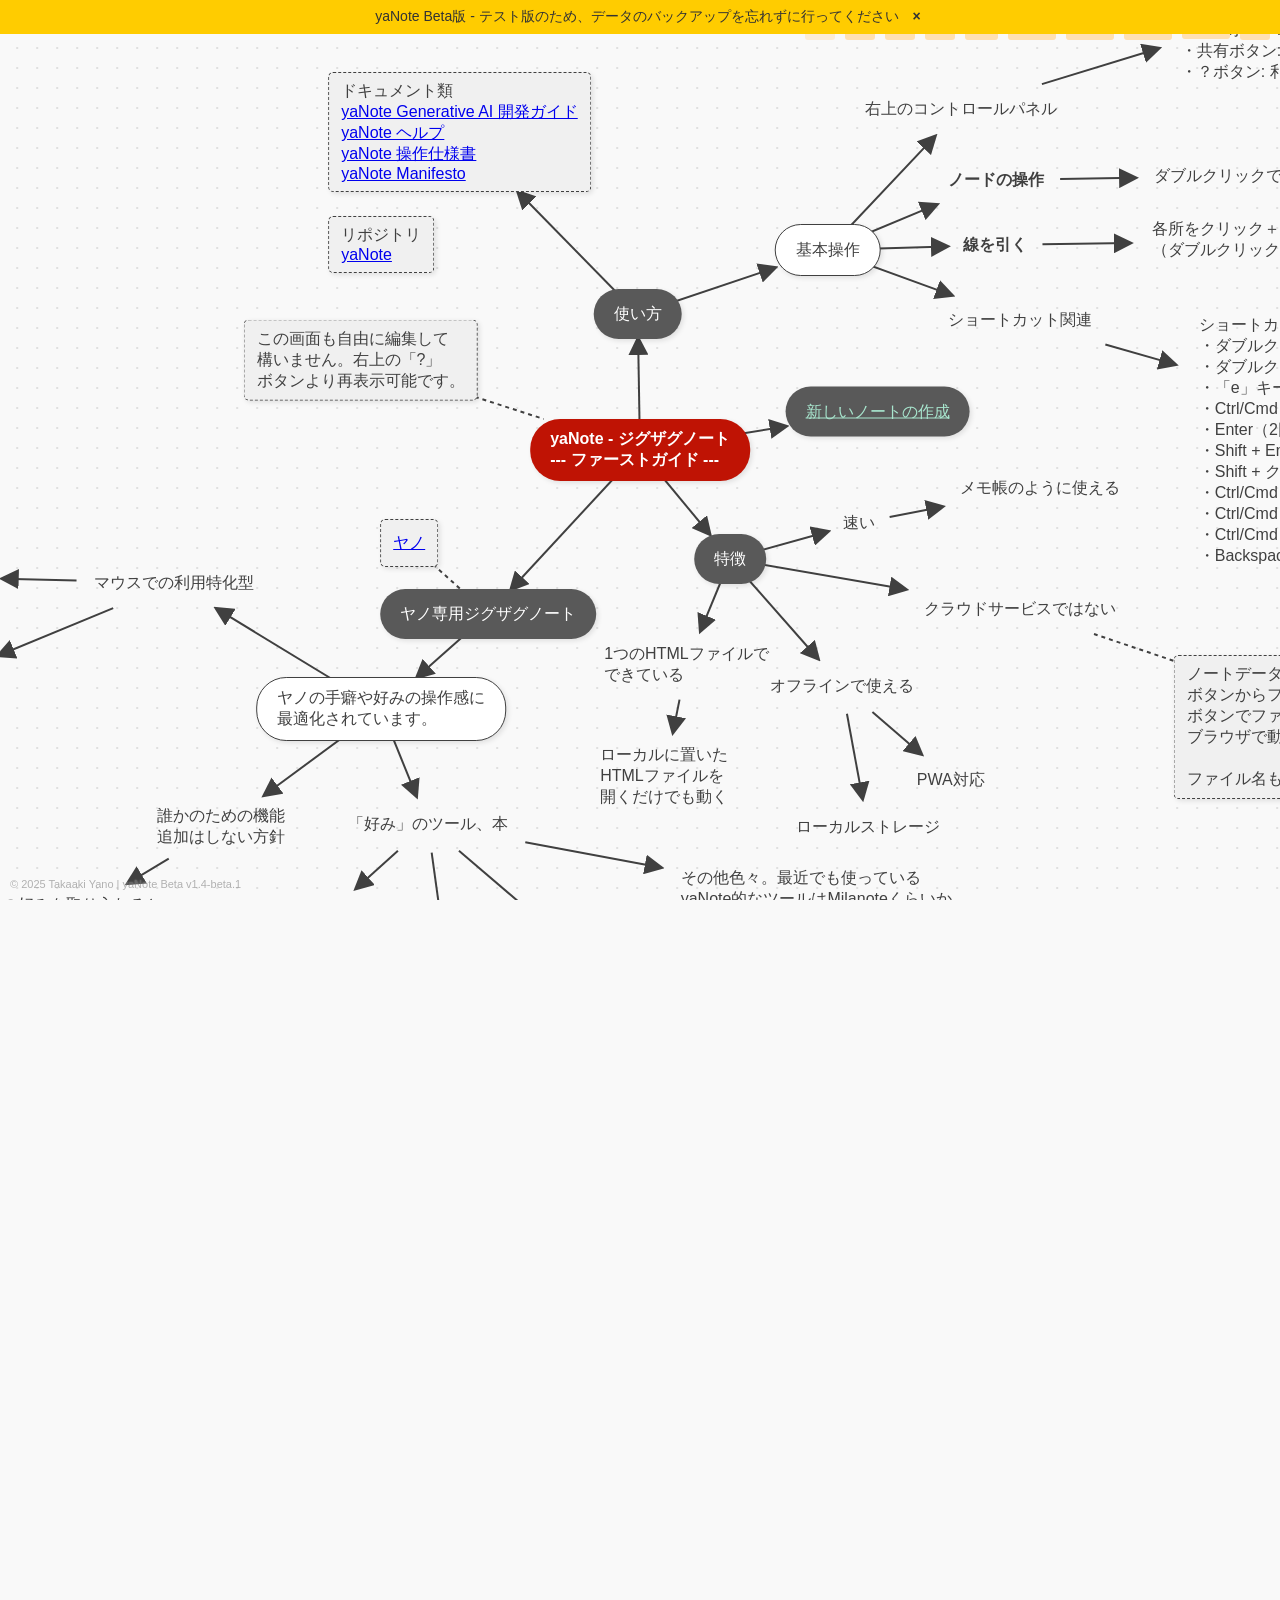
==== beta/index.html @ 03869255 "v1.4-beta.1（2025-03-19）" ====
<!DOCTYPE html>
<!--
/*****************************************************************
 * 【DO NOT MODIFY】 yaNote 開発ガイドライン (v1.4-beta.1)
 * 1. セクション分けとコメントの徹底：各機能やクラスごとにセクションコメントを必ず記述する。
 * 2. 擬似モジュール化：IIFEや名前空間オブジェクトを利用して論理的に分割する。
 * 3. 一元管理された設定と定数：VERSIONなどは冒頭に一元管理する。
 * 4. テスト・デバッグ：DEBUGフラグで制御されたログ出力を行う。
 * 5. コーディング規約：既存フォーマットは変更せず、必要な箇所のみ修正する。
 *****************************************************************/
-->
<html lang="ja">

<head>
  <meta charset="UTF-8">
  <title>yaNote Beta - ブラウザ上で動作するジグザグ型ノートアプリ | v1.4-beta.1</title>
  <link rel="manifest" href="manifest.json">
  <link rel="icon" href="icons/icon-192x192.png" type="image/png">

  <!-- SEO対応のメタタグ -->
  <meta name="description"
    content="yaNote ベータ版 - ブラウザ上で直感的にアイデアを整理できるジグザグ型ノートアプリです。">
  <meta name="keywords" content="yaNote, ジグザグノート, マインドマップ, ブラウザアプリ, 思考整理, PWA, オフライン対応">
  <meta name="author" content="Takaaki Yano">

  <!-- OGP設定 -->
  <meta property="og:title" content="yaNote Beta - ブラウザで動作するジグザグ型ノートアプリ">
  <meta property="og:description" content="yaNote ベータ版 - ブラウザ上で直感的にアイデアを整理できるジグザグ型ノートアプリです。">
  <meta property="og:type" content="website">
  <meta property="og:url" content="https://co-meeting.github.io/yaNote/beta/">
  <meta property="og:image" content="https://co-meeting.github.io/yaNote/ogp-image.png">
  <meta property="og:image:width" content="1200">
  <meta property="og:image:height" content="630">

  <!-- Twitter Card -->
  <meta name="twitter:card" content="summary_large_image">
  <meta name="twitter:title" content="yaNote Beta - ブラウザで動作するジグザグ型ノートアプリ">
  <meta name="twitter:description" content="yaNote ベータ版 - ブラウザ上で直感的にアイデアを整理できるジグザグ型ノートアプリです。">
  <meta name="twitter:image" content="https://co-meeting.github.io/yaNote/ogp-image.png">

  <link rel="shortcut icon" href="icons/icon-192x192.png" type="image/png">
  <link rel="apple-touch-icon" href="icons/icon-192x192.png">
  <meta name="theme-color" content="#ffffff">

  <style>
    /* ===== 共通CSS ===== */
    html,
    body {
      margin: 0;
      overflow: hidden;
      background-color: #f9f9f9;
      position: fixed;
      /* iOSでのバウンススクロールを防止 */
      width: 100%;
      height: 100%;
      overscroll-behavior: none;
      /* 最新ブラウザ向けのオーバースクロール防止 */
    }

    body {
      font-family: -apple-system, BlinkMacSystemFont, "Segoe UI", Roboto, "Helvetica Neue", Arial, sans-serif;
    }

    #canvas {
      position: absolute;
      left: 50%;
      top: 50%;
      width: 10000px;
      height: 10000px;
      overflow: visible;
      transform: translate(-5000px, -5000px) scale(1);
      background-color: #f9f9f9;
      background-image: radial-gradient(circle, #e0e0e0 1px, transparent 1px);
      background-size: 20px 20px;
      touch-action: none;
      /* タッチジェスチャーの標準動作を無効化 */
    }

    #svg {
      position: absolute;
      top: 0;
      left: 0;
      width: 100%;
      height: 100%;
      pointer-events: none;
      z-index: 100;
    }

    #selectionRect {
      position: fixed;
      border: 1px dashed #000;
      background-color: rgba(0, 0, 255, 0.1);
      pointer-events: none;
      z-index: 10000;
    }

    /* ===== ノードCSS ===== */
    .node {
      position: absolute;
      padding: 10px 20px;
      border-radius: 30px;
      box-shadow: 2px 2px 5px rgba(0, 0, 0, 0.1);
      user-select: none;
      white-space: pre-wrap;
      cursor: pointer;
      z-index: 300;
      min-height: 30px;
      display: flex;
      flex-direction: column;
      /* 縦方向に積む */
      align-items: flex-start;
      /* 横方向は左寄せ */
      justify-content: center;
      /* 縦方向は中央寄せ */
      text-align: left;
      /* テキスト自体も左寄せ */
    }

    /* ノードタイプごとのスタイル */
    .node.standard {
      background-color: #FFFFFF;
      color: #404040;
      border: 1px solid #404040;
    }

    .node.text-only {
      padding: 8px 12px;
      border-radius: 5px;
      background-color: transparent;
      color: #404040;
      border: none;
      box-shadow: none;
    }

    .node.grey {
      background-color: #595959;
      color: #FFFFFF;
      border: none;
    }

    .node.red {
      background-color: #BF1304;
      color: #FFFFFF;
      border: none;
    }

    /* ===== リンク色の調整 ===== */
    /* Greyノード内のリンク色 */
    .node.grey a {
      color: #A8E6CE;
      /* 明るい水色 */
      text-decoration: underline;
    }

    /* Redノード内のリンク色 */
    .node.red a {
      color: #FFD3B5;
      /* 明るいオレンジ */
      text-decoration: underline;
    }

    /* 新たに追加するノードタイプ：枠が点線、背景は薄いグレー */
    .node.dotted {
      padding: 8px 12px;
      border-radius: 5px;
      background-color: #f0f0f0;
      color: #404040;
      border: 1px dashed #404040;
    }

    /* 選択状態：各タイプごとに個別に設定 */
    .node.standard.selected {
      border: 2px solid #888888;
      box-shadow: 0 0 5px rgba(136, 136, 136, 0.5);
      transform: scale(1.02);
    }

    .node.dotted.selected {
      border: 2px dashed #888888;
      box-shadow: 0 0 5px rgba(136, 136, 136, 0.5);
      transform: scale(1.02);
    }

    .node.text-only.selected {
      background-color: rgba(255, 255, 255, 0.05);
      border: 1px dashed #888888;
      transform: scale(1.02);
    }

    .node.grey.selected {
      border: 2px solid #666666;
      box-shadow: 0 0 5px rgba(102, 102, 102, 0.5);
      transform: scale(1.02);
    }

    .node.red.selected {
      border: 2px solid #666666;
      box-shadow: 0 0 5px rgba(102, 102, 102, 0.5);
      transform: scale(1.02);
    }

    /* ノード編集時の基本スタイル */
    .node.editing {
      background-color: #ffffe0;
      /* 薄い黄色の背景 */
      border-color: #007bff;
      z-index: 1000;
      /* 編集中は最前面に表示 */
    }

    /* text-onlyノード編集時の特別なスタイル */
    .node.text-only.editing {
      background-color: #ffffe0;
      /* 薄い黄色の背景を透明ではなく不透明に */
      border: 1px solid #007bff;
      /* 境界線を追加して視認性を高める */
      box-shadow: 0 0 5px rgba(0, 123, 255, 0.5);
      /* 軽い影を追加 */
      padding: 8px 12px;
      /* 標準ノードと同じパディングを明示的に設定 */
    }

    /* 編集モード：赤・グレーは文字色を黒に */
    .node.red.editing,
    .node.grey.editing {
      color: #000000;
    }

    /* ===== 接続線等 ===== */
    .selected-line {
      stroke: red;
    }

    .html-handle {
      position: absolute;
      width: 8px;
      height: 8px;
      border-radius: 50%;
      background-color: #fff;
      border: 1px solid #000;
      cursor: pointer;
      z-index: 1100;
    }

    /* ===== コントロールパネル ===== */
    #controlPanel {
      position: fixed;
      top: 10px;
      right: 10px;
      z-index: 20000;
      display: flex;
      gap: 10px;
      align-items: center;
    }

    #titleField {
      width: 150px;
      margin-right: 10px;
      background: transparent;
      border: none;
      outline: none;
      font-size: 14px;
      text-align: right;
    }

    #controlPanel button {
      padding: 5px 10px;
      cursor: pointer;
      background: #ffe0b2;
      border: none;
      border-radius: 3px;
      display: flex;
      align-items: center;
      justify-content: center;
    }

    /* ボタンサイズ */
    #boldTextBtn,
    #changeTypeBtn,
    #changeLineTypeBtn,
    #changeDashTypeBtn,
    #guideBtn {
      width: 30px;
      height: 30px;
      padding: 0;
      font-size: 16px;
      font-weight: 500;
    }

    #resetBtn,
    #importBtn,
    #exportBtn {
      height: 30px;
      min-width: 40px;
      padding: 5px 10px;
      font-size: 14px;
    }

    #resetViewBtn {
      min-width: 30px;
      height: 30px;
      padding: 0;
      font-size: 16px;
      font-weight: 500;
    }

    #importInput {
      display: none;
    }

    /* ノード変更ボタン：基本スタイル */
    #changeTypeBtn {
      background-color: transparent;
      border: 1px solid #ccc;
      width: 30px;
      height: 30px;
      text-align: center;
      font-size: 14px;
      padding: 0;
    }

    /* ノード変更ボタン：各ノードタイプに応じたスタイル */
    #changeTypeBtn.standard {
      background-color: #fff3e0;
      border-color: #404040;
      color: #404040;
      border: 1px solid #595959;
    }

    #changeTypeBtn.text-only {
      background-color: #FFFFFF;
      border: 1px dashed #404040;
      color: #404040;
    }

    #changeTypeBtn.grey {
      background-color: #595959;
      border-color: #595959;
      color: #FFFFFF;
    }

    #changeTypeBtn.red {
      background-color: #BF1304;
      border-color: #BF1304;
      color: #FFFFFF;
    }

    #boldTextBtn.active {
      background-color: #007bff;
      color: #fff;
    }


    .tooltip {
      position: fixed;
      background-color: rgba(0, 0, 0, 0.8);
      color: #fff;
      padding: 5px 8px;
      border-radius: 4px;
      font-size: 12px;
      z-index: 30000;
      pointer-events: none;
      white-space: nowrap;
      transform: translateY(30px);
    }

    /* ===== 共有モーダル ===== */
    #shareModal {
      position: fixed;
      top: 50%;
      left: 50%;
      transform: translate(-50%, -50%);
      background: white;
      padding: 24px;
      border-radius: 8px;
      box-shadow: 0 0 20px rgba(0, 0, 0, 0.2);
      z-index: 30000;
      width: 450px;
      max-width: 90vw;
      display: none;
      font-family: -apple-system, BlinkMacSystemFont, "Segoe UI", Roboto, sans-serif;
    }

    #shareModal .modal-title {
      margin-top: 0;
      margin-bottom: 16px;
      font-size: 20px;
      font-weight: 600;
      color: #333;
    }

    #shareModal p {
      margin: 12px 0 8px;
      color: #555;
      line-height: 1.4;
    }

    #shareModal input {
      width: 95%;
      padding: 8px 10px;
      margin: 6px 0 14px;
      border: 1px solid #ddd;
      border-radius: 4px;
      font-size: 13px;
      color: #333;
      overflow-x: auto;
      white-space: nowrap;
    }

    #shareModal input:focus {
      outline: none;
      border-color: #007bff;
      box-shadow: 0 0 0 2px rgba(0, 123, 255, 0.25);
    }

    #shareModal #generatedUrlInput {
      background-color: #f8f9fa;
      font-family: monospace;
      font-size: 12px;
      width: 95%;

    }

    #shareModal .copy-message {
      font-size: 13px;
      color: #28a745 !important;
      margin-top: -8px;
      margin-bottom: 12px;
    }

    #shareModal .modal-buttons {
      display: flex;
      justify-content: flex-end;
      gap: 10px;
      margin-top: 16px;
    }

    #shareModal .modal-buttons button {
      min-width: 100px;
      padding: 8px 12px;
      border: none;
      border-radius: 4px;
      cursor: pointer;
      font-size: 14px;
    }

    #shareModal .modal-buttons button:hover {
      opacity: 0.9;
    }

    #shareModal .modal-buttons button:not(.primary) {
      background-color: #f0f0f0;
      color: #333;
    }

    #shareModal .modal-buttons button:not(.primary):hover {
      background-color: #e5e5e5;
    }

    #shareModal .modal-buttons button.primary {
      background-color: #007bff;
      color: white;
      font-weight: 500;
    }

    #shareModal .modal-buttons button.primary:hover {
      background-color: #0069d9;
    }

    #shareModal .modal-overlay {
      position: fixed;
      top: 0;
      left: 0;
      right: 0;
      bottom: 0;
      background: rgba(0, 0, 0, 0.5);
      backdrop-filter: blur(2px);
      z-index: 29999;
      display: none;
    }

    #shareBtn {
      min-width: 40px;
      padding: 5px 10px;
      font-size: 14px;
    }

    .node.bold-text {
      font-weight: bold;
    }

    #controlPanel button:disabled {
      opacity: 0.5;
      cursor: not-allowed;
    }

    #zoomDisplay {
      position: absolute;
      bottom: 10px;
      right: 10px;
      background-color: rgba(0, 0, 0, 0.6);
      color: #fff;
      padding: 5px 10px;
      border-radius: 4px;
      font-size: 12px;
      z-index: 20000;
      pointer-events: none;
      opacity: 0;
      transition: opacity 0.3s ease;
    }

    #zoomDisplay.visible {
      opacity: 1;
    }

    /* コピーライト表示 */
    #copyright {
      position: fixed;
      bottom: 10px;
      left: 10px;
      font-size: 11px;
      color: #808080;
      opacity: 0.6;
      z-index: 10000;
      font-family: -apple-system, BlinkMacSystemFont, "Segoe UI", Roboto, "Helvetica Neue", Arial, sans-serif;
      pointer-events: none;
      user-select: none;
      text-shadow: 0 0 2px rgba(255, 255, 255, 0.8);
    }

    #copyright:hover {
      opacity: 1;
      transition: opacity 0.3s ease;
    }

    /* タッチ操作用スタイル */
    @keyframes touchRipple {
      0% {
        transform: scale(0);
        opacity: 1;
      }
      100% {
        transform: scale(1);
        opacity: 0;
      }
    }

    /* タッチデバイス向けの調整 */
    @media (pointer: coarse) {
      /* コントロールパネルのボタン */
      #controlPanel button {
        min-width: 44px;
        height: 44px;
        margin: 0 3px;
        padding: 8px;
        font-size: 18px;
      }
      
      /* ノードの操作サイズを大きく */
      .node {
        padding: 12px 22px;
        min-height: 36px;
        min-width: 40px;
        touch-action: none;
      }
      
      /* テキストのみノードのパディング調整 */
      .node.text-only {
        padding: 10px 14px;
      }
      
      /* ハンドル */
      .html-handle {
        width: 16px;
        height: 16px;
        border-radius: 50%;
        margin-left: -8px;
        margin-top: -8px;
        border-width: 2px;
      }
    }

    /* iOS特有の調整 */
    body.ios-device .node {
      -webkit-tap-highlight-color: rgba(0, 0, 0, 0);
    }

    body.ios-device button {
      -webkit-tap-highlight-color: rgba(0, 0, 0, 0);
    }

    /* タッチフィードバック */
    .touch-feedback {
      position: absolute;
      width: 40px;
      height: 40px;
      border-radius: 50%;
      background-color: rgba(0, 123, 255, 0.3);
      pointer-events: none;
      z-index: 30000;
      animation: touchRipple 0.4s ease-out;
    }

    /* ベータバナー用のスタイル */
    #beta-banner {
      position: fixed;
      top: 0;
      left: 0;
      width: 100%;
      background-color: #ffcc00;
      color: #333;
      text-align: center;
      padding: 8px;
      font-size: 14px;
      z-index: 30001;
    }
    .close-button {
      margin-left: 10px;
      cursor: pointer;
      font-weight: bold;
    }
  </style>
</head>

<body>
  <div id="beta-banner">
    yaNote Beta版 - テスト版のため、データのバックアップを忘れずに行ってください
    <span class="close-button" onclick="this.parentNode.style.display='none'">×</span>
  </div>
  <!-- ===== コントロールパネル ===== -->
  <!-- コントロールパネルに新しいボタンを追加 -->
  <div id="controlPanel">
    <input type="text" id="titleField" value="" placeholder="タイトル" readonly>
    <button id="boldTextBtn">B</button>
    <button id="changeTypeBtn" class="standard">◻︎</button>
    <button id="changeLineTypeBtn">ー</button>
    <button id="changeDashTypeBtn">—</button>
    <button id="resetViewBtn" title="表示位置をリセット">⊙</button> <!-- 新しく追加 -->
    <button id="resetBtn">新規</button>
    <button id="importBtn">開く</button>
    <button id="exportBtn">保存</button>
    <button id="shareBtn">共有</button>
    <button id="guideBtn">？</button>
    <input type="file" id="importInput" accept=".json">
  </div>
  <div id="canvas">
    <svg id="svg" xmlns="http://www.w3.org/2000/svg">
      <defs>
        <!-- マーカー定義（すべての矢印マーカーの色を #404040 に統一） -->
        <marker id="arrowhead" markerWidth="10" markerHeight="10" refX="8" refY="5" orient="auto"
          markerUnits="strokeWidth">
          <path d="M0,0 L0,10 L10,5 Z" fill="#404040" />
        </marker>
        <marker id="no-arrow" markerWidth="0" markerHeight="0" refX="0" refY="0" orient="auto"
          markerUnits="strokeWidth"></marker>
        <marker id="start-arrow" markerWidth="10" markerHeight="10" refX="2" refY="5" orient="auto"
          markerUnits="strokeWidth">
          <path d="M10,0 L10,10 L0,5 Z" fill="#404040" />
        </marker>
        <marker id="both-end-arrow" markerWidth="10" markerHeight="10" refX="8" refY="5" orient="auto"
          markerUnits="strokeWidth">
          <path d="M0,0 L0,10 L10,5 Z" fill="#404040" />
        </marker>
        <marker id="both-start-arrow" markerWidth="10" markerHeight="10" refX="2" refY="5" orient="auto"
          markerUnits="strokeWidth">
          <path d="M10,0 L10,10 L0,5 Z" fill="#404040" />
        </marker>
      </defs>
    </svg>
  </div>
  <div id="zoomDisplay">100%</div>

  <!-- ===== アプリ本体 ===== -->
  <script>
    document.addEventListener("DOMContentLoaded", function () {

      //Service Worker の登録を含むメインスクリプト
      if ("serviceWorker" in navigator && location.protocol !== 'file:') {
        navigator.serviceWorker.register("sw.js")
          .then((registration) => {
            console.log("Service Worker registered");
            
            // 更新チェックを追加
            registration.addEventListener('updatefound', () => {
              const newWorker = registration.installing;
              newWorker.addEventListener('statechange', () => {
                if (newWorker.state === 'installed' && navigator.serviceWorker.controller) {
                  console.log('新しいサービスワーカーがインストールされました');
                }
              });
            });
            
            // 定期的な更新チェック（例: 10分ごと）
            setInterval(() => {
              registration.update();
              console.log('Service Worker update check');
            }, 10 * 60 * 1000);
          })
          .catch((err) => console.error("Service Worker registration failed", err));
      }

      "use strict";

      /* ===== 1. 定数・グローバル設定 ===== */
      const VERSION = "v1.4-beta.1";
      
      // バージョン更新検知と通知機能
      function checkForAppUpdates() {
        // 現在の状態を保存
        const currentAppVersionKey = 'yaNote-currentVersion';
        const storedVersion = localStorage.getItem(currentAppVersionKey);
        
        if (!storedVersion) {
          // 初回利用時
          localStorage.setItem(currentAppVersionKey, VERSION);
          return;
        }
        
        // バージョンが変わった場合
        if (storedVersion !== VERSION) {
          console.log(`yaNote updated: ${storedVersion} → ${VERSION}`);
          localStorage.setItem(currentAppVersionKey, VERSION);
          
          // 更新通知を表示
          const notification = document.createElement('div');
          notification.style.position = 'fixed';
          notification.style.bottom = '50px';
          notification.style.left = '50%';
          notification.style.transform = 'translateX(-50%)';
          notification.style.background = 'rgba(0,123,255,0.9)';
          notification.style.color = 'white';
          notification.style.padding = '10px 20px';
          notification.style.borderRadius = '4px';
          notification.style.boxShadow = '0 2px 10px rgba(0,0,0,0.2)';
          notification.style.zIndex = '30000';
          notification.style.fontWeight = 'bold';
          notification.textContent = `yaNote が ${VERSION} に更新されました`;
          
          // X（閉じる）ボタン
          const closeBtn = document.createElement('span');
          closeBtn.textContent = '×';
          closeBtn.style.marginLeft = '10px';
          closeBtn.style.cursor = 'pointer';
          closeBtn.style.fontWeight = 'bold';
          closeBtn.onclick = () => {
            document.body.removeChild(notification);
          };
          notification.appendChild(closeBtn);
          
          // 5秒後に自動的に消える
          setTimeout(() => {
            if (document.body.contains(notification)) {
              notification.style.opacity = '0';
              notification.style.transition = 'opacity 0.5s ease';
              setTimeout(() => {
                if (document.body.contains(notification)) {
                  document.body.removeChild(notification);
                }
              }, 500);
            }
          }, 5000);
          
          document.body.appendChild(notification);
        }
      }
      
      // VERSION定義後に関数を呼び出し
      checkForAppUpdates();
      const DEBUG = true;
      const Logger = {
        log: (...args) => { if (DEBUG) console.log("[yaNote]", ...args); }
      };

      let titleAutoUpdated = false;

      /* ===== 2. ユーティリティ関数 ===== */
      const Utils = {
        orientation: (a, b, c) => {
          const val = (b.y - a.y) * (c.x - b.x) - (b.x - a.x) * (c.y - b.y);
          if (Math.abs(val) < 1e-10) return 0;
          return (val > 0) ? 1 : 2;
        },
        segmentsIntersect: (p1, p2, p3, p4) => {
          const o1 = Utils.orientation(p1, p2, p3);
          const o2 = Utils.orientation(p1, p2, p4);
          const o3 = Utils.orientation(p3, p4, p1);
          const o4 = Utils.orientation(p3, p4, p2);
          return (o1 !== o2 && o3 !== o4);
        },
        rectIntersectsLine: (rect, p1, p2) => {
          if (p1.x >= rect.left && p1.x <= rect.right && p1.y >= rect.top && p1.y <= rect.bottom) return true;
          if (p2.x >= rect.left && p2.x <= rect.right && p2.y >= rect.top && p2.y <= rect.bottom) return true;
          const edges = [
            [{ x: rect.left, y: rect.top }, { x: rect.right, y: rect.top }],
            [{ x: rect.left, y: rect.bottom }, { x: rect.right, y: rect.bottom }],
            [{ x: rect.left, y: rect.top }, { x: rect.left, y: rect.bottom }],
            [{ x: rect.right, y: rect.top }, { x: rect.right, y: rect.bottom }]
          ];
          return edges.some(edge => Utils.segmentsIntersect(p1, p2, edge[0], edge[1]));
        },
        computeEndpoint: (tcx, tcy, fx, fy, toRect) => {
          const dx = fx - tcx, dy = fy - tcy;
          let t = 1;
          const hw = toRect.width / 2, hh = toRect.height / 2;
          if (dx === 0 && dy === 0) t = 1;
          else if (dx === 0) t = hh / Math.abs(dy);
          else if (dy === 0) t = hw / Math.abs(dx);
          else t = Math.min(hw / Math.abs(dx), hh / Math.abs(dy));
          return { arrowX: tcx + t * dx, arrowY: t * dy + tcy };
        },
        compareVersions: (v1, v2) => {
          const parts1 = v1.replace(/^v/, "").split('.').map(Number);
          const parts2 = v2.replace(/^v/, "").split('.').map(Number);
          for (let i = 0; i < Math.max(parts1.length, parts2.length); i++) {
            const a = parts1[i] || 0;
            const b = parts2[i] || 0;
            if (a > b) return 1;
            if (a < b) return -1;
          }
          return 0;
        },
        showTooltip: (el, text) => {
          Utils.hideAllTooltips();
          const tip = document.createElement("div");
          tip.className = "tooltip";
          tip.textContent = text;
          document.body.appendChild(tip);
          const rect = el.getBoundingClientRect();
          tip.style.left = (rect.left + rect.width / 2 - tip.offsetWidth / 2) + "px";
          tip.style.top = (rect.bottom) + "px";
          setTimeout(() => { if (tip.parentNode) tip.parentNode.removeChild(tip); }, 2000);
        },
        hideAllTooltips: () => {
          document.querySelectorAll(".tooltip").forEach(t => t.parentNode && t.parentNode.removeChild(t));
        }
      };

      /* ===== URL共有のためのユーティリティ ===== */
      function generateShareUrl(jsonUrl) {
        const baseUrl = window.location.href.split('?')[0];
        return `${baseUrl}?json=${encodeURIComponent(jsonUrl)}`;
      }

      /* ===== 3. タイトルフィールド設定 ===== */
      const titleField = document.getElementById("titleField");
      titleField.addEventListener("click", function (e) {
        titleField.readOnly = false;
        titleField.style.borderBottom = "1px dashed #000";
        titleField.style.width = "150px";
        titleField.style.textAlign = "left";
        titleField.focus();
      });
      titleField.addEventListener("keydown", function (e) {
        if (e.key === "Enter" && !e.isComposing) {
          e.preventDefault();
          titleField.blur();
        }
      });
      titleField.addEventListener("blur", function (e) {
        titleField.readOnly = true;
        titleField.style.borderBottom = "none";
        if (titleField.value.trim() === "") {
          titleField.value = "無題";
        }
        adjustTitleFieldWidth();
        titleField.style.textAlign = "right";
      });
      titleField.addEventListener("blur", function (e) {
        titleField.readOnly = true;
        titleField.style.borderBottom = "none";
        if (titleField.value.trim() === "") {
          titleField.value = "無題";
        }
        adjustTitleFieldWidth();
      });
      function adjustTitleFieldWidth() {
        let tempSpan = document.createElement("span");
        const style = window.getComputedStyle(titleField);
        tempSpan.style.font = style.font;
        tempSpan.style.visibility = "hidden";
        tempSpan.style.whiteSpace = "nowrap";
        tempSpan.textContent = titleField.value;
        document.body.appendChild(tempSpan);
        const width = tempSpan.offsetWidth + 10;
        document.body.removeChild(tempSpan);
        titleField.style.width = width + "px";
      }

      /* ===== 4. ノードクラス ===== */
      class NoteNode {
        constructor(text, x, y, app, id) {
          this.app = app;
          this.element = document.createElement("div");
          this.element.className = "node";
          this.setText(text);
          this.app.canvas.appendChild(this.element);
          this.x = x;
          this.y = y;
          this.setPosition(x, y);
          this.nodeType = "standard"; // 初期値
          this.boldText = false;
          this.addEventListeners();
          if (id !== undefined) {
            this.id = id;
            if (id >= NoteNode.nextId) NoteNode.nextId = id + 1;
          } else {
            this.id = NoteNode.nextId++;
          }
          Logger.log("NoteNode created:", this.id, text, x, y);
        }
        setPosition(x, y) {
          this.x = x;
          this.y = y;
          this.element.style.transform = `translate(${x}px, ${y}px)`;
        }
        addEventListeners() {
          this.element.addEventListener("mousedown", e => {
            // ノード上ならイベントの伝搬を停止する
            e.stopPropagation();

            // 右クリックの場合、編集中の場合のみデフォルト動作を許可する
            if (e.button === 2) {
              // 編集中でない場合は右クリックによるコンテキストメニュー表示を防止し、
              // パン操作に渡すために stopPropagation を無効化
              if (!this.element.isContentEditable && !this.element.classList.contains("editing")) {
                e.preventDefault();
                // stopPropagation をオーバーライドしてイベント伝播を許可
                const originalStopPropagation = e.stopPropagation;
                e.stopPropagation = function () { };

                // パン処理を行うためにキャンバスのmousedownイベントを明示的に発火
                const canvasEvent = new MouseEvent('mousedown', {
                  bubbles: true,
                  cancelable: true,
                  view: window,
                  button: 2,
                  buttons: 2,
                  clientX: e.clientX,
                  clientY: e.clientY
                });
                this.app.canvas.dispatchEvent(canvasEvent);
              }
              return;
            }

            // 以下は既存のコード
            if (e.shiftKey) {
              if (!this.app.selectedNodes.includes(this)) {
                this.app.selectedNodes.push(this);
                this.element.classList.add("selected");
              } else {
                this.app.selectedNodes = this.app.selectedNodes.filter(n => n !== this);
                this.element.classList.remove("selected");
              }
              this.app.updateControlButtonsState();
              return;
            }
            // 編集中の場合は処理を行わない
            if (this.element.isContentEditable || this.element.classList.contains("editing")) return;
            if (e.button === 0) {
              e.preventDefault();
              this.app.handleNodeMouseDown(e, this);
            }
          });

          // タッチイベント（既存のコード）
          this.element.addEventListener("touchstart", e => {
            // タッチ開始時にリンク要素上だった場合
            if (e.target.tagName.toLowerCase() === 'a') {
              // リンク情報を記録
              this._touchedLink = e.target.href;
              e.stopPropagation();
            } else {
              this._touchedLink = null;
            }
          });

          this.element.addEventListener("touchend", e => {
            // タッチ終了時、開始時にリンクだった場合
            if (this._touchedLink && e.target.tagName.toLowerCase() === 'a') {
              e.preventDefault();
              e.stopPropagation();
              // リンクを明示的に開く
              window.open(this._touchedLink, '_blank');
              this._touchedLink = null;
              return false;
            }
          });

          // 新規追加: コンテキストメニューイベントの処理
          this.element.addEventListener("contextmenu", e => {
            // 編集中でない場合はコンテキストメニューを抑制
            if (!this.element.isContentEditable && !this.element.classList.contains("editing")) {
              e.preventDefault();
            }
          });
        }
        setText(text) {
          this.rawText = text; // 生のMarkdownテキストを保持
          this.element.innerHTML = this.convertMarkdownLinks(text);
        }
        convertMarkdownLinks(text) {
          // シンプルな内部リンク判定関数（メソッド内に定義）
          const isInternalLink = (url) => {
            try {
              // URLを完全に解析
              const urlObj = new URL(url, window.location.href);

              // 同じホスト名のURLは内部リンク、それ以外は外部リンク
              return urlObj.host === window.location.host;
            } catch (e) {
              // 相対URL（./や/で始まるパス）も内部リンクとみなす
              return !url.startsWith('http');
            }
          };

          // まず、連続する改行を 1 つの <br> にまとめる（display 用）
          let htmlText = text.replace(/\n+/g, "<br>");

          // Markdown形式のリンク変換
          const mdLinkRegex = /\[([^\]]+)\]\((https?:\/\/[^\)]+)\)/g;
          htmlText = htmlText.replace(mdLinkRegex, (match, linkText, url) => {
            // 内部リンクかどうかを判定
            const target = isInternalLink(url) ? "_top" : "_blank";
            return `<a href="${url}" target="${target}">${linkText}</a>`;
          });

          // 自動URLリンク変換
          const urlRegex = /(?<!href=")(https?:\/\/[^\s<]+)/g;
          htmlText = htmlText.replace(urlRegex, (match) => {
            let display = match;
            if (display.length > 30) {
              display = display.substring(0, 30) + "...";
            }
            // 内部リンクかどうかを判定
            const target = isInternalLink(match) ? "_top" : "_blank";
            return `<a href="${match}" target="${target}">${display}</a>`;
          });

          // リンク閉じタグ直後の余分な <br> を除去（display 用）
          htmlText = htmlText.replace(/(<\/a>)<br>/g, "$1");

          return htmlText;
        }


        startEditing() {
          this.app.startEditingNode(this);
        }
        setType(newType) {
          this.nodeType = newType;
          this.element.classList.remove("standard", "text-only", "grey", "red", "dotted");
          this.element.classList.add(newType);
          this.app.connections.forEach(conn => {
            if (conn.fromNode === this) conn.update();
          });
        }
        setBold(isBold) {
          this.boldText = isBold;
          if (isBold) this.element.classList.add("bold-text");
          else this.element.classList.remove("bold-text");
        }
      }
      NoteNode.nextId = 1;

      /* ===== 5. 接続線クラス ===== */
      class Connection {
        constructor(fromNode, toNode, app) {
          this.app = app;
          this.fromNode = fromNode;
          this.toNode = toNode;
          this.fromCoord = null;
          this.toCoord = null;
          this.lineType = "standard";
          this.dashType = "solid";
          this.startHandle = null;
          this.endHandle = null;
          this.line = document.createElementNS("http://www.w3.org/2000/svg", "line");
          this.line.setAttribute("stroke", "#404040");
          this.line.setAttribute("stroke-width", "2");
          this.setLineType(this.app.defaultLineType || "standard");
          this.setDashType(this.app.defaultDashType || "solid");
          this.line.style.pointerEvents = "auto";
          this.line.addEventListener("click", e => { e.stopPropagation(); this.app.selectConnection(this); });
          if (this.fromNode === null && this.toNode === null) {
            this.line.addEventListener("mousedown", e => {
              if (e.button === 0) {
                e.stopPropagation();
                e.preventDefault();
                if (this.app.selectedConnections.includes(this)) this.app.startGroupMove(e);
                else this.startDrag(e);
              }
            });
          }
          this.app.svg.appendChild(this.line);
          this.update();
          Logger.log("Connection created:", this.fromNode?.id, "->", this.toNode?.id);
        }
        update() {
          const canvasRect = this.app.canvas.getBoundingClientRect();
          let fromPoint, toPoint;
          if (this.fromNode && document.body.contains(this.fromNode.element)) {
            const rect = this.fromNode.element.getBoundingClientRect();
            fromPoint = { x: rect.left + rect.width / 2 - canvasRect.left, y: rect.top + rect.height / 2 - canvasRect.top };
          } else if (this.fromCoord && typeof this.fromCoord.x === "number") {
            fromPoint = this.fromCoord;
          } else return;
          if (this.toNode && document.body.contains(this.toNode.element)) {
            const rect = this.toNode.element.getBoundingClientRect();
            toPoint = { x: rect.left + rect.width / 2 - canvasRect.left, y: rect.top + rect.height / 2 - canvasRect.top };
          } else if (this.toCoord && typeof this.toCoord.x === "number") {
            toPoint = this.toCoord;
          } else return;
          const origFrom = Object.assign({}, fromPoint);
          const origTo = Object.assign({}, toPoint);
          if (this.toNode && document.body.contains(this.toNode.element)) {
            const endpoint = Utils.computeEndpoint(origTo.x, origTo.y, origFrom.x, origFrom.y, this.toNode.element.getBoundingClientRect());
            toPoint.x = endpoint.arrowX;
            toPoint.y = endpoint.arrowY;
          }
          if ((this.lineType === "reverse-arrow" || this.lineType === "both-arrow") &&
            this.fromNode && document.body.contains(this.fromNode.element)) {
            const startpoint = Utils.computeEndpoint(origFrom.x, origFrom.y, origTo.x, origTo.y, this.fromNode.element.getBoundingClientRect());
            fromPoint.x = startpoint.arrowX;
            fromPoint.y = startpoint.arrowY;
          }
          if (this.fromNode && this.fromNode.nodeType === "text-only") {
            const nodeRect = this.fromNode.element.getBoundingClientRect();
            const localRect = {
              left: nodeRect.left - canvasRect.left,
              top: nodeRect.top - canvasRect.top,
              right: nodeRect.right - canvasRect.left,
              bottom: nodeRect.bottom - canvasRect.top
            };
            const cx = (localRect.left + localRect.right) / 2;
            const cy = (localRect.top + localRect.bottom) / 2;
            const dirX = toPoint.x - fromPoint.x;
            const dirY = toPoint.y - fromPoint.y;
            const len = Math.sqrt(dirX * dirX + dirY * dirY) || 1;
            const ndx = dirX / len;
            const ndy = dirY / len;
            let tCandidates = [];
            if (ndx > 0) tCandidates.push((localRect.right - cx) / ndx);
            else if (ndx < 0) tCandidates.push((localRect.left - cx) / ndx);
            if (ndy > 0) tCandidates.push((localRect.bottom - cy) / ndy);
            else if (ndy < 0) tCandidates.push((localRect.top - cy) / ndy);
            const t = Math.min(...tCandidates.filter(v => v > 0));
            const offset = 2 + (nodeRect.width / 50);
            fromPoint.x = cx + ndx * (t + offset);
            fromPoint.y = cy + ndy * (t + offset);
          }
          if (this.toNode && this.toNode.nodeType === "text-only") {
            const nodeRect = this.toNode.element.getBoundingClientRect();
            const localRect = {
              left: nodeRect.left - canvasRect.left,
              top: nodeRect.top - canvasRect.top,
              right: nodeRect.right - canvasRect.left,
              bottom: nodeRect.bottom - canvasRect.top
            };
            const cx = (localRect.left + localRect.right) / 2;
            const cy = (localRect.top + localRect.bottom) / 2;
            const dirX = fromPoint.x - toPoint.x;
            const dirY = fromPoint.y - toPoint.y;
            const len = Math.sqrt(dirX * dirX + dirY * dirY) || 1;
            const ndx = dirX / len;
            const ndy = dirY / len;
            let tCandidates = [];
            if (ndx > 0) tCandidates.push((localRect.right - cx) / ndx);
            else if (ndx < 0) tCandidates.push((localRect.left - cx) / ndx);
            if (ndy > 0) tCandidates.push((localRect.bottom - cy) / ndy);
            else if (ndy < 0) tCandidates.push((localRect.top - cy) / ndy);
            const t = Math.min(...tCandidates.filter(v => v > 0));
            const offset = 2 + (nodeRect.width / 50);
            toPoint.x = cx + ndx * (t + offset);
            toPoint.y = cy + ndy * (t + offset);
          }
          this.line.setAttribute("x1", fromPoint.x);
          this.line.setAttribute("y1", fromPoint.y);
          this.line.setAttribute("x2", toPoint.x);
          this.line.setAttribute("y2", toPoint.y);
          if (this.startHandle) {
            this.startHandle.style.left = (fromPoint.x - 4) + "px";
            this.startHandle.style.top = (fromPoint.y - 4) + "px";
          }
          if (this.endHandle) {
            this.endHandle.style.left = (toPoint.x - 4) + "px";
            this.endHandle.style.top = (toPoint.y - 4) + "px";
          }
        }
        showHandles() {
          this.hideHandles();
          this.startHandle = this.app.createHtmlHandle();
          this.endHandle = this.app.createHtmlHandle();
          const x1 = parseFloat(this.line.getAttribute("x1"));
          const y1 = parseFloat(this.line.getAttribute("y1"));
          const x2 = parseFloat(this.line.getAttribute("x2"));
          const y2 = parseFloat(this.line.getAttribute("y2"));
          this.startHandle.style.left = (x1 - 4) + "px";
          this.startHandle.style.top = (y1 - 4) + "px";
          this.endHandle.style.left = (x2 - 4) + "px";
          this.endHandle.style.top = (y2 - 4) + "px";
          this.app.addHandleDrag(this.startHandle, this, "from");
          this.app.addHandleDrag(this.endHandle, this, "to");
        }
        hideHandles() {
          if (this.startHandle && this.startHandle.parentNode) this.startHandle.parentNode.removeChild(this.startHandle);
          if (this.endHandle && this.endHandle.parentNode) this.endHandle.parentNode.removeChild(this.endHandle);
          this.startHandle = this.endHandle = null;
        }
        startDrag(e) {
          const startX = e.clientX, startY = e.clientY;
          const initFrom = Object.assign({}, this.fromCoord);
          const initTo = Object.assign({}, this.toCoord);
          const onMove = e => {
            const dx = e.clientX - startX, dy = e.clientY - startY;
            this.fromCoord = { x: initFrom.x + dx, y: initFrom.y + dy };
            this.toCoord = { x: initTo.x + dx, y: initTo.y + dy };
            this.update();
          };
          const onUp = e => {
            document.removeEventListener("mousemove", onMove);
            document.removeEventListener("mouseup", onUp);
            this.app.saveState();
          };
          document.addEventListener("mousemove", onMove);
          document.addEventListener("mouseup", onUp);
        }
        setLineType(type) {
          this.lineType = type;
          this.line.removeAttribute("marker-start");
          this.line.removeAttribute("marker-end");
          switch (type) {
            case "standard":
              this.line.setAttribute("marker-end", "url(#arrowhead)");
              break;
            case "no-arrow":
              break;
            case "reverse-arrow":
              this.line.setAttribute("marker-start", "url(#start-arrow)");
              break;
            case "both-arrow":
              this.line.setAttribute("marker-start", "url(#both-start-arrow)");
              this.line.setAttribute("marker-end", "url(#both-end-arrow)");
              break;
            default:
              this.line.setAttribute("marker-end", "url(#arrowhead)");
          }
          this.update();
        }
        setDashType(type) {
          this.dashType = type;
          this.line.removeAttribute("stroke-dasharray");
          if (type === "dashed") {
            this.line.setAttribute("stroke-dasharray", "4,4");
          }
          this.update();
        }
      }

      /* ===== 6. 共有モーダルクラス ===== */
      class ShareModal {
        constructor() {
          this.modal = document.getElementById('shareModal');
          this.overlay = document.getElementById('shareModalOverlay');
          this.jsonUrlInput = document.getElementById('jsonUrlInput');
          this.generatedUrlContainer = document.getElementById('generatedUrlContainer');
          this.generatedUrlInput = document.getElementById('generatedUrlInput');
          this.cancelBtn = document.getElementById('cancelShareBtn');
          this.generateBtn = document.getElementById('generateUrlBtn');
          this.copyBtn = document.getElementById('copyUrlBtn');
          this.copyMessage = document.querySelector('#shareModal .copy-message');

          this.addEventListeners();
        }

        addEventListeners() {
          // キャンセルボタン
          this.cancelBtn.addEventListener('click', () => this.close());
          this.overlay.addEventListener('click', () => this.close());

          // URL生成ボタン
          this.generateBtn.addEventListener('click', () => this.generateUrl());

          // コピーボタン
          this.copyBtn.addEventListener('click', () => this.copyToClipboard());

          // Enterキーの処理
          this.jsonUrlInput.addEventListener('keydown', (e) => {
            if (e.key === 'Enter') {
              this.generateUrl();
            }
          });
        }

        show() {
          this.overlay.style.display = 'block';
          this.modal.style.display = 'block';
          this.jsonUrlInput.focus();

          // 表示状態をリセット
          this.generatedUrlContainer.style.display = 'none';
          this.generateBtn.style.display = 'inline-block';
          this.copyBtn.style.display = 'none';
          this.jsonUrlInput.value = '';
          this.generatedUrlInput.value = '';
          if (this.copyMessage) this.copyMessage.style.display = 'none';
        }

        close() {
          this.overlay.style.display = 'none';
          this.modal.style.display = 'none';
        }

        generateUrl() {
          const jsonUrl = this.jsonUrlInput.value.trim();
          if (!jsonUrl) {
            alert('JSONファイルのURLを入力してください');
            return;
          }

          // URLの形式を簡易チェック
          if (!jsonUrl.startsWith('http') || !jsonUrl.endsWith('.json')) {
            const continueAnyway = confirm('入力されたURLが正しいJSONファイルのURLではない可能性があります。続行しますか？');
            if (!continueAnyway) return;
          }

          try {
            const shareUrl = `${window.location.origin}${window.location.pathname}?json=${encodeURIComponent(jsonUrl)}`;
            this.generatedUrlInput.value = shareUrl;
            this.generatedUrlContainer.style.display = 'block';
            this.generateBtn.style.display = 'none';
            this.copyBtn.style.display = 'inline-block';
          } catch (error) {
            alert('URL生成中にエラーが発生しました: ' + error.message);
          }
        }

        copyToClipboard() {
          this.generatedUrlInput.select();
          document.execCommand('copy');

          // コピー成功メッセージを表示
          if (this.copyMessage) {
            this.copyMessage.style.display = 'block';
            setTimeout(() => {
              this.copyMessage.style.display = 'none';
            }, 2000);
          }
        }
      }

      /* ===== 6. アプリ全体管理クラス ===== */
      class YaNoteApp {
        constructor() {
          this.canvas = document.getElementById("canvas");
          this.svg = document.getElementById("svg");
          this.nodes = [];
          this.connections = [];
          this.selectedNode = null;
          this.selectedNodes = [];
          this.selectedConnection = null;
          this.selectedConnections = [];
          this.branchCreationJustHappened = false;
          this.moveTimer = null;
          this.undoStack = [];
          this.redoStack = [];
          this.globalPan = { x: 0, y: 0 };
          this.globalZoom = 1;
          this.firstNodeType = "standard";
          this.defaultNodeType = "dotted";
          this.defaultLineType = "standard";
          this.defaultDashType = "solid";
          this.restored = false;
          // 編集中ノードの管理
          this.editingNode = null;
          this.updateGlobalTransform();
          this.initEventListeners();

          // iOSでのスクロール防止とダブルタップズーム防止 - 修正版
          document.addEventListener('touchmove', function (e) {
            // キャンバス内のタッチは別処理するので、キャンバス外のみ処理
            if (!e.target.closest('#canvas')) {
              e.preventDefault();
            }
          }, { passive: false });

          // iOS向けのダブルタップズーム防止 - 修正版
          let lastTouchEnd = 0;
          document.addEventListener('touchend', function (e) {
            const now = Date.now();
            const DOUBLE_TAP_DELAY = 300;
            if (now - lastTouchEnd < DOUBLE_TAP_DELAY) {
              e.preventDefault();
            }
            lastTouchEnd = now;
          }, { passive: false });

          this.titleField = titleField;

          // 新規ボタンからのリロードかどうかをチェック
          const stored = localStorage.getItem("yaNoteData-beta");
          const skipGuide = localStorage.getItem("skipGuideLoad-beta");

          if (stored) {
            // ローカルストレージにデータがある場合はそれを読み込む
            this.loadFromLocalStorage();
            this.restored = true;
          } else if (skipGuide === "true") {
            // 新規ボタンからのリロードの場合
            localStorage.removeItem("skipGuideLoad-beta"); // フラグをリセット

            // 通常の新規初期化処理（中心ノードのみ作成）
            const cx = 5000, cy = 5000;
            let node = this.createNode("中心ノード", cx, cy);
            node.setType(this.firstNodeType);
            this.centerNode = node;
            this.saveState();
            this.restored = true;
          } else {
            // 通常の初回読み込み時（データもなく、新規ボタンからでもない場合）
            // index.jsonからガイドを読み込む
            this.loadGuideFromIndexJson().then(success => {
              if (!success) {
                // ガイド読み込みに失敗した場合は通常の初期化
                const cx = 5000, cy = 5000;
                let node = this.createNode("中心ノード", cx, cy);
                node.setType(this.firstNodeType);
                this.centerNode = node;
                this.saveState();
              }
              this.restored = true;
            });
          }

          if (!this.restored) {
            window.addEventListener("resize", () => this.recalcCenter());
            window.addEventListener("load", () => this.recalcCenter());
          }
          this.updateControlButtonsState();
          // コピーライト要素のバージョン情報を更新
          const copyright = document.getElementById("copyright");
          if (copyright) {
            copyright.textContent = copyright.textContent.replace(/yaNote v[0-9.]+/, `yaNote ${VERSION}`);
          }
          Logger.log("YaNoteApp initialized");

          // タッチ操作のための状態管理変数を初期化
          this.touchState = {
            isTouchMoving: false,
            startX: 0,
            startY: 0,
            lastX: 0,
            lastY: 0,
            lastTapTime: 0,
            doubleTapTimer: null,
            isDoubleTapMode: false,
            touchedConnection: null,
            startTime: 0,
            isHandleDragging: false
          };

          // タッチサポートの初期化
          this.initTouchSupport();
        }

        /**
         * デバイスの機能を検出し、それに応じたクラスをbodyに追加
         * @return {Object} 検出された機能の状態
         */
        detectDeviceCapabilities() {
          // タッチ対応の判定
          this.hasTouchSupport = (('ontouchstart' in window) || 
                                  (navigator.maxTouchPoints > 0) || 
                                  (navigator.msMaxTouchPoints > 0));
          
          // ポインター精度の判定（粗い = タッチ、細かい = マウス）
          this.hasCoarsePointer = window.matchMedia('(pointer: coarse)').matches;
          this.hasFinePointer = window.matchMedia('(pointer: fine)').matches;
          
          // iOS/iPadOS の判定
          this.isIOS = /iPad|iPhone|iPod/.test(navigator.userAgent) && !window.MSStream;
          
          // モバイルデバイスかの判定
          this.isMobile = /Android|webOS|iPhone|iPad|iPod|BlackBerry|IEMobile|Opera Mini/i.test(navigator.userAgent);
          
          // デバイス特性に応じたクラスを body に追加
          const body = document.body;
          if (this.hasTouchSupport) body.classList.add('has-touch');
          if (this.hasCoarsePointer) body.classList.add('coarse-pointer');
          if (this.hasFinePointer) body.classList.add('fine-pointer');
          if (this.isIOS) body.classList.add('ios-device');
          if (this.isMobile) body.classList.add('mobile-device');
          
          Logger.log(`デバイス検出結果: タッチ=${this.hasTouchSupport}, iOS=${this.isIOS}, モバイル=${this.isMobile}`);
          
          return {
            hasTouchSupport: this.hasTouchSupport,
            hasCoarsePointer: this.hasCoarsePointer,
            hasFinePointer: this.hasFinePointer,
            isIOS: this.isIOS,
            isMobile: this.isMobile
          };
        }

        /**
         * タッチデバイスかどうかを判定するヘルパーメソッド
         * @return {boolean} タッチデバイスの場合true
         */
        isTouchDevice() {
          return (('ontouchstart' in window) || 
                  (navigator.maxTouchPoints > 0) || 
                  (navigator.msMaxTouchPoints > 0));
        }

        /**
         * タッチサポート機能の初期化
         */
        initTouchSupport() {
          // デバイス機能の検出
          const capabilities = this.detectDeviceCapabilities();
          
          // タッチサポートが検出された場合のみ後続の設定を行う
          if (capabilities.hasTouchSupport) {
            Logger.log("タッチサポートを初期化しています");
            
            // iOS特有の問題に対応
            if (this.isIOS) {
              this.setupIOSSpecificFixes();
            }
            
            // 基本的なタッチサポートメッセージをコンソールに表示
            console.log(`yaNote: タッチサポートを有効化しました (${this.isIOS ? 'iOS' : 'その他'} デバイス)`);
          } else {
            Logger.log("このデバイスはタッチをサポートしていません");
          }
        }

        /**
         * iOS特有の問題に対応するセットアップ
         */
        setupIOSSpecificFixes() {
          // バウンススクロールとズーム防止（より堅牢な実装）
          document.addEventListener('touchmove', e => {
            // 特定のケースではデフォルト動作を許可
            const target = e.target;
            const isInControlPanel = target.closest('#controlPanel') !== null;
            const isInModal = target.closest('#shareModal') !== null;
            const isHandleDragging = this.touchState.isHandleDragging;
            
            // 特定のケース以外は preventDefault
            if (!isInControlPanel && !isInModal && !isHandleDragging) {
              e.preventDefault();
            }
          }, { passive: false });
          
          // ダブルタップズーム防止（より堅牢な実装）
          let lastTouchEnd = 0;
          document.addEventListener('touchend', e => {
            const now = Date.now();
            if (now - lastTouchEnd < 300) {
              e.preventDefault();
            }
            lastTouchEnd = now;
          }, { passive: false });
          
          // タップ状態の視覚的フィードバック
          document.addEventListener('touchstart', e => {
            const nodeElement = e.target.closest('.node');
            if (nodeElement) {
              // タップしたノードにホバークラスを追加
              nodeElement.classList.add('node-hover');
              
              // 少し経ったら自動的に解除
              setTimeout(() => {
                nodeElement.classList.remove('node-hover');
              }, 300);
            }
          }, { passive: true });
          
          // キーボード表示時の自動スクロール調整
          window.addEventListener('resize', () => {
            // キーボード表示による画面サイズ変更を検出
            if (this.editingNode && window.innerHeight < window.outerHeight) {
              const rect = this.editingNode.element.getBoundingClientRect();
              const visibleArea = window.innerHeight * 0.5;
              
              if (rect.bottom > visibleArea) {
                // 編集中のノードが見えるようにスクロール
                this.globalPan.y += (visibleArea - rect.bottom);
                this.updateGlobalTransform();
                this.updateAllConnections();
              }
            }
          });
          
          Logger.log("iOS特有の修正を適用しました（拡張版）");
        }

        /**
         * タッチフィードバックを表示
         * @param {number} x - タッチX座標
         * @param {number} y - タッチY座標
         */
        showTouchFeedback(x, y) {
          // フィードバック要素を作成
          const feedback = document.createElement('div');
          feedback.className = 'touch-feedback';
          feedback.style.position = 'absolute';
          feedback.style.width = '40px';
          feedback.style.height = '40px';
          feedback.style.borderRadius = '50%';
          feedback.style.backgroundColor = 'rgba(0, 123, 255, 0.3)';
          feedback.style.left = (x - 20) + 'px';
          feedback.style.top = (y - 20) + 'px';
          feedback.style.pointerEvents = 'none';
          feedback.style.zIndex = '30000';
          feedback.style.animation = 'touchRipple 0.4s ease-out';
          
          document.body.appendChild(feedback);
          
          // アニメーション完了後に削除
          setTimeout(() => {
            if (document.body.contains(feedback)) {
              document.body.removeChild(feedback);
            }
          }, 400);
          
          // 触覚フィードバック（対応デバイスのみ）
          if (navigator.vibrate) {
            navigator.vibrate(50);
          }
        }

        updateGlobalTransform() {
          this.canvas.style.transform = `translate(-5000px, -5000px) translate(${this.globalPan.x}px, ${this.globalPan.y}px) scale(${this.globalZoom})`;
        }

        /**
         * ノード上でのタッチスタート処理
         * @param {TouchEvent} e - タッチイベント
         * @param {NoteNode} node - タッチされたノード
         */
        handleNodeTouchStart(e, node) {
          e.preventDefault();
          e.stopPropagation();
          
          // タッチ状態を更新
          this.touchState.touchedNode = node;
          this.touchState.startTime = Date.now();
          this.touchState.startX = e.touches[0].clientX;
          this.touchState.startY = e.touches[0].clientY;
          
          // ノード上のリンク要素をチェック
          const target = e.target;
          if (target.tagName.toLowerCase() === 'a') {
            this.touchState.touchedLink = target.href;
            return;
          }
          
          // 長押し検出のタイマーをセット
          this.touchState.longPressTimer = setTimeout(() => {
            if (!this.touchState.isTouchMoving) {
              // 振動フィードバック（対応デバイスのみ）
              if (navigator.vibrate) {
                navigator.vibrate(50);
              }
              
              // 長押し状態を設定
              this.touchState.isLongPress = true;
              
              // ノードを選択状態にする
              this.clearSelection();
              this.selectNode(node);
              
              // 視覚的フィードバック（選択状態を強調）
              node.element.style.transform = "scale(1.05)";
              setTimeout(() => {
                node.element.style.transform = "";
              }, 200);
            }
          }, 500); // 500ms の長押しで発動
          
          // ダブルタップ検出
          const now = Date.now();
          const timeSinceLastTap = now - this.touchState.lastTapTime;
          
          if (timeSinceLastTap < 300) { // 300ms 以内の2回タップをダブルタップと判定
            clearTimeout(this.touchState.doubleTapTimer);
            this.touchState.doubleTapTimer = null;
            
            // ダブルタップでノード編集を開始
            if (this.editingNode) {
              this.finishEditingNode(this.editingNode);
            }
            this.startEditingNode(node);
            
            // 長押しタイマーをクリア
            clearTimeout(this.touchState.longPressTimer);
            
            // ダブルタップ＋ドラッグ検出モードを開始
            this.touchState.isDoubleTapMode = true;
          } else {
            // シングルタップの処理を遅延実行（ダブルタップ判定のため）
            this.touchState.doubleTapTimer = setTimeout(() => {
              // ダブルタップでなかった場合のシングルタップ処理
              if (!this.touchState.isTouchMoving && !this.touchState.isLongPress) {
                this.clearSelection();
                this.selectNode(node);
                
                // タップフィードバック
                this.showTouchFeedback(e.touches[0].clientX, e.touches[0].clientY);
              }
            }, 300);
          }
          
          this.touchState.lastTapTime = now;
        }

        /**
         * 接続線上でのタッチスタート処理
         * @param {TouchEvent} e - タッチイベント
         * @param {Connection} connection - タッチされた接続線
         */
        handleConnectionTouchStart(e, connection) {
          e.preventDefault();
          e.stopPropagation();
          
          // タッチ状態を更新
          this.touchState.touchedConnection = connection;
          this.touchState.startTime = Date.now();
          
          // シンプルなタップで接続線を選択
          this.clearSelection();
          this.selectConnection(connection);
          
          // タップフィードバック
          const touch = e.touches[0];
          this.showTouchFeedback(touch.clientX, touch.clientY);
        }

        /**
         * キャンバス上でのタッチスタート処理（パン操作）
         * @param {TouchEvent} e - タッチイベント
         */
        handleCanvasTouchStart(e) {
          const touch = e.touches[0];
          
          // 初期位置を記録
          this.touchState.startX = touch.clientX;
          this.touchState.startY = touch.clientY;
          this.touchState.lastX = touch.clientX;
          this.touchState.lastY = touch.clientY;
          
          // ダブルタップ検出
          const now = Date.now();
          const timeSinceLastTap = now - this.touchState.lastTapTime;
          
          if (timeSinceLastTap < 300) { // 300ms 以内の2回タップをダブルタップと判定
            clearTimeout(this.touchState.doubleTapTimer);
            this.touchState.doubleTapTimer = null;
            
            // 編集中のノードがあれば終了
            if (this.editingNode) {
              this.finishEditingNode(this.editingNode);
            }
            
            // 空白部分のダブルタップで新規ノード作成
            const pos = this.eventToLogical({clientX: touch.clientX, clientY: touch.clientY});
            const newNode = this.createNode("", pos.x, pos.y);
            newNode.setType(this.defaultNodeType);
            this.startEditingNode(newNode);
            this.selectNode(newNode);
            this.updateControlButtonsState();
            this.saveState();
            
            // ダブルタップ＋ドラッグ検出モードを開始
            this.touchState.isDoubleTapMode = true;
          } else {
            // シングルタップの処理を遅延実行（ダブルタップ判定のため）
            this.touchState.doubleTapTimer = setTimeout(() => {
              // ダブルタップでなかった場合のシングルタップ処理
              if (!this.touchState.isTouchMoving) {
                this.clearSelection();
              }
            }, 300);
          }
          
          this.touchState.lastTapTime = now;
        }

        /**
         * ノード移動のタッチムーブ処理
         * @param {TouchEvent} e - タッチイベント
         */
        handleNodeTouchMove(e) {
          const touch = e.touches[0];
          const currentX = touch.clientX;
          const currentY = touch.clientY;
          const node = this.touchState.touchedNode;
          
          if (this.selectedNodes.includes(node)) {
            // 複数選択時のグループ移動
            const deltaX = currentX - this.touchState.lastX;
            const deltaY = currentY - this.touchState.lastY;
            
            // 論理座標系での移動量に変換
            const scaledDeltaX = deltaX / this.globalZoom;
            const scaledDeltaY = deltaY / this.globalZoom;
            
            // 選択中のノードをすべて移動
            this.selectedNodes.forEach(n => {
              n.setPosition(n.x + scaledDeltaX, n.y + scaledDeltaY);
            });
            
            // 選択中の接続線も移動（自由接続線の場合）
            this.selectedConnections.forEach(c => {
              if (c.fromCoord) {
                c.fromCoord.x += scaledDeltaX;
                c.fromCoord.y += scaledDeltaY;
              }
              if (c.toCoord) {
                c.toCoord.x += scaledDeltaX;
                c.toCoord.y += scaledDeltaY;
              }
              c.update();
            });
            
            // 接続されている線を更新
            this.updateAllConnections();
          } else {
            // 単一ノードの移動
            const deltaX = currentX - this.touchState.lastX;
            const deltaY = currentY - this.touchState.lastY;
            
            // 論理座標系での移動量に変換
            const scaledDeltaX = deltaX / this.globalZoom;
            const scaledDeltaY = deltaY / this.globalZoom;
            
            node.setPosition(node.x + scaledDeltaX, node.y + scaledDeltaY);
            this.updateAllConnections();
          }
          
          // 現在位置を更新
          this.touchState.lastX = currentX;
          this.touchState.lastY = currentY;
        }

        /**
         * キャンバスのパン操作
         * @param {TouchEvent} e - タッチイベント
         */
        handleCanvasTouchMove(e) {
          const touch = e.touches[0];
          const currentX = touch.clientX;
          const currentY = touch.clientY;
          
          const deltaX = currentX - this.touchState.lastX;
          const deltaY = currentY - this.touchState.lastY;
          
          this.globalPan.x += deltaX;
          this.globalPan.y += deltaY;
          
          this.updateGlobalTransform();
          this.updateAllConnections();
          
          // 現在位置を更新
          this.touchState.lastX = currentX;
          this.touchState.lastY = currentY;
        }

        recalcCenter() {
          let center = this.nodes.find(n => n.element.textContent.trim() === "中心ノード") || this.nodes[0];
          if (center) {
            const rect = center.element.getBoundingClientRect();
            const cx = rect.left + rect.width / 2;
            const cy = rect.top + rect.height / 2;
            this.globalPan.x = (window.innerWidth / 2) - cx;
            this.globalPan.y = (window.innerHeight / 2) - cy;
            this.updateGlobalTransform();
            this.updateAllConnections();
          }
        }
        eventToLogical(e) {
          const rect = this.canvas.getBoundingClientRect();
          return { x: (e.clientX - rect.left) / this.globalZoom, y: (e.clientY - rect.top) / this.globalZoom };
        }
        initEventListeners() {
          this.canvas.addEventListener("mousedown", e => { if (e.button === 2) this.startPan(e); });
          this.canvas.addEventListener("contextmenu", e => { if (this.canvas.style.cursor === "grabbing") e.preventDefault(); });

          // キャンバス全体に対する contextmenu イベントの処理
          this.canvas.addEventListener("contextmenu", e => {
            // 編集中のノード上でない場合はすべての右クリックメニューを抑制
            const editingNode = e.target.closest(".node");
            if (!editingNode || !(editingNode.isContentEditable || editingNode.classList.contains("editing"))) {
              e.preventDefault();
            }
          });

          this.canvas.addEventListener("mousedown", e => { if (e.button === 0) this.onCanvasMouseDown(e); });
          window.addEventListener("resize", () => this.updateAllConnections());
          document.addEventListener("mousedown", e => {
            if (!e.target.closest(".node") && !e.target.closest(".html-handle") && e.target.tagName.toLowerCase() !== "line") {
              this.hideAllHandles();
            }
          });
          document.addEventListener("keydown", e => {

            // タイトルフィールド編集中はキーイベントを処理しない
            if (document.activeElement === titleField) {
              return;
            }

            if ((e.ctrlKey || e.metaKey) && e.key.toLowerCase() === "a") {
              // フォーカスされている要素が contentEditable なら、デフォルトの全選択を行う
              if (document.activeElement && document.activeElement.isContentEditable) {
                return;
              }
              e.preventDefault();
              this.selectAll();
              return;
            }
            // cmd+Enter のショートカット：編集中のノードがあれば終了してから新規作成
            if ((e.ctrlKey || e.metaKey) && e.key.toLowerCase() === "enter") {
              e.preventDefault();
              if (this.editingNode) {
                this.finishEditingNode(this.editingNode);
              }
              // 既存の処理：現在選択中のノードの直下に新規ノードを追加する
              let currentNode = this.selectedNode || this.nodes.find(n => n.element === document.activeElement);
              const offset = currentNode.element.offsetHeight + 10;
              if (currentNode) {
                const baseX = currentNode.x;
                const baseY = currentNode.y + offset;
                const newNode = this.createNode("", baseX, baseY);
                newNode.setType(currentNode.nodeType);
                this.startEditingNode(newNode);
                this.selectNode(newNode);
                this.updateControlButtonsState();
                this.saveState();
              }
            } else if (e.key === "e") {
              // eキーで、もし編集中でなければ選択中のノードを編集モードに移行
              if (this.selectedNode && !this.editingNode) {
                e.preventDefault();
                this.startEditingNode(this.selectedNode);
              }
            } else {
              if (document.activeElement && document.activeElement.isContentEditable) {
                return;
              }
              if ((e.ctrlKey || e.metaKey) && e.key.toLowerCase() === "z") {
                e.preventDefault();
                this.undo();
              } else if ((e.ctrlKey || e.metaKey) && e.key.toLowerCase() === "y") {
                e.preventDefault();
                this.redo();
              } else if (["Backspace", "Delete"].includes(e.key)) {
                e.preventDefault();
                this.deleteSelection();
                this.saveState();
              }
            }
          });
          window.addEventListener("storage", e => { if (e.key === "yaNoteData-beta") location.reload(); });
          this.canvas.addEventListener("wheel", e => {
            if (e.ctrlKey || e.metaKey) return;
            e.preventDefault();
            if (e.shiftKey) {
              const dx = Math.abs(e.deltaX) > Math.abs(e.deltaY) ? e.deltaX : e.deltaY;
              this.globalPan.x -= dx * 0.5;
            } else {
              if (e.deltaY !== 0) this.globalPan.y -= e.deltaY * 0.5;
              if (e.deltaX !== 0) this.globalPan.x -= e.deltaX * 0.5;
            }
            this.updateGlobalTransform();
            this.updateAllConnections();
          }, { passive: false });
          this.initControlPanel();

          // タッチ操作のサポート
          // タッチ操作のサポート - 修正版
          this.canvas.addEventListener("touchstart", e => {
            // タッチ座標を取得
            const touch = e.touches[0];
            const clientX = touch.clientX;
            const clientY = touch.clientY;
            
            // タッチ状態を初期化
            this.touchState.startX = clientX;
            this.touchState.startY = clientY;
            this.touchState.lastX = clientX;
            this.touchState.lastY = clientY;
            this.touchState.startTime = Date.now();
            this.touchState.isTouchMoving = false;
            this.touchState.isLongPress = false;
            this.touchState.touchedNode = null;
            this.touchState.touchedConnection = null;
            this.touchState.touchedLink = null;
            
            // タッチされた要素を特定
            const element = document.elementFromPoint(clientX, clientY);
            
            // ノード上のタッチを処理
            if (element) {
              const nodeElement = element.closest(".node");
              if (nodeElement) {
                const node = this.nodes.find(n => n.element === nodeElement);
                if (node) {
                  this.handleNodeTouchStart(e, node);
                  return;
                }
              }
              
              // 接続線上のタッチを処理（要素がline要素か確認）
              if (element.tagName.toLowerCase() === 'line') {
                const connection = this.connections.find(c => c.line === element);
                if (connection) {
                  this.handleConnectionTouchStart(e, connection);
                  return;
                }
              }
            }
            
            // 空白部分のタッチを処理（パン操作）
            e.preventDefault(); // デフォルトのスクロールを防止
            this.handleCanvasTouchStart(e);
          }, { passive: false });

          // タッチムーブイベント
          this.canvas.addEventListener("touchmove", e => {
            if (e.touches.length !== 1) return;
            
            const touch = e.touches[0];
            const currentX = touch.clientX;
            const currentY = touch.clientY;
            const dx = currentX - this.touchState.startX;
            const dy = currentY - this.touchState.startY;
            const distance = Math.sqrt(dx * dx + dy * dy);
            
            // 動きが小さい場合は無視（タップ判定のため）
            if (distance < 5) return;
            
            // 移動中フラグを設定
            this.touchState.isTouchMoving = true;
            
            // 長押しタイマーをクリア
            if (this.touchState.longPressTimer) {
              clearTimeout(this.touchState.longPressTimer);
              this.touchState.longPressTimer = null;
            }
            
            // リンクタッチのクリア
            if (this.touchState.touchedLink) {
              this.touchState.touchedLink = null;
            }
            
            // 長押し後のノード移動
            if (this.touchState.isLongPress && this.touchState.touchedNode) {
              e.preventDefault();
              this.handleNodeTouchMove(e);
              return;
            }
            
            // デフォルト: キャンバスのパン移動
            e.preventDefault();
            this.handleCanvasTouchMove(e);
          }, { passive: false });

          // タッチエンドイベント
          this.canvas.addEventListener("touchend", e => {
            // 長押しタイマーをクリア
            if (this.touchState.longPressTimer) {
              clearTimeout(this.touchState.longPressTimer);
              this.touchState.longPressTimer = null;
            }
            
            // リンクのタップ処理
            if (this.touchState.touchedLink && !this.touchState.isTouchMoving) {
              e.preventDefault();
              window.open(this.touchState.touchedLink, '_blank');
              this.touchState.touchedLink = null;
              return;
            }
            
            // 長押し後のノード移動完了
            if (this.touchState.isLongPress && this.touchState.touchedNode) {
              e.preventDefault();
              this.saveState(); // 移動後の状態を保存
              this.touchState.touchedNode = null;
              this.touchState.isLongPress = false;
              return;
            }
            
            // タッチ状態をリセット
            this.touchState.isTouchMoving = false;
            this.touchState.touchedNode = null;
            this.touchState.touchedConnection = null;
          }, { passive: false });

          // タッチキャンセルイベント
          this.canvas.addEventListener("touchcancel", e => {
            // すべてのタイマーをクリア
            if (this.touchState.longPressTimer) {
              clearTimeout(this.touchState.longPressTimer);
              this.touchState.longPressTimer = null;
            }
            
            // タッチ状態をリセット
            this.touchState.isTouchMoving = false;
            this.touchState.isLongPress = false;
            this.touchState.touchedNode = null;
            this.touchState.touchedConnection = null;
            this.touchState.touchedLink = null;
          }, { passive: false });

        }
        initControlPanel() {
          const changeTypeBtn = document.getElementById("changeTypeBtn");
          const changeLineTypeBtn = document.getElementById("changeLineTypeBtn");
          const changeDashTypeBtn = document.getElementById("changeDashTypeBtn");
          const boldTextBtn = document.getElementById("boldTextBtn");
          const nodeTypes = ["standard", "text-only", "grey", "red", "dotted"];
          const getNextType = (current) => {
            const index = nodeTypes.indexOf(current);
            return nodeTypes[(index + 1) % nodeTypes.length];
          };
          const getLabel = (type) => {
            switch (type) {
              case "standard": return "標準";
              case "text-only": return "テキスト専用";
              case "grey": return "グレー";
              case "red": return "赤";
              case "dotted": return "点線";
              default: return type;
            }
          };

          changeTypeBtn.addEventListener("click", () => {
            if (this.selectedNodes.length > 0) {
              const target = getNextType(this.selectedNodes[0].nodeType);
              this.selectedNodes.forEach(n => n.setType(target));
              this.defaultNodeType = target;
              this.saveState();
              this.updateControlButtonsState();
              Utils.showTooltip(changeTypeBtn, `ノード種類: ${getLabel(target)}`);
            } else if (this.selectedNode) {
              const target = getNextType(this.selectedNode.nodeType);
              this.selectedNode.setType(target);
              this.defaultNodeType = target;
              this.saveState();
              this.updateControlButtonsState();
              Utils.showTooltip(changeTypeBtn, `ノード種類: ${getLabel(target)}`);
            } else {
              const target = getNextType(this.defaultNodeType);
              this.defaultNodeType = target;
              this.saveState();
              this.updateControlButtonsState();
              Utils.showTooltip(changeTypeBtn, `デフォルトノード種類: ${getLabel(target)}`);
            }
          });
          changeTypeBtn.addEventListener("mouseenter", () => {
            let tip = "";
            if (this.selectedNodes.length > 0) {
              const firstType = this.selectedNodes[0].nodeType;
              const allSame = this.selectedNodes.every(n => n.nodeType === firstType);
              tip = allSame ? `選択中: ${getLabel(firstType)}` : "選択中: 混在";
            } else if (this.selectedNode) {
              tip = `選択中: ${getLabel(this.selectedNode.nodeType)}`;
            } else {
              tip = `現在のノード種類: ${getLabel(this.defaultNodeType)}`;
            }
            Utils.showTooltip(changeTypeBtn, tip);
          });

          changeLineTypeBtn.addEventListener("click", () => {
            let next;
            if (this.selectedConnections.length > 0) {
              const types = new Set(this.selectedConnections.map(c => c.lineType));
              if (types.size === 1) {
                const current = this.selectedConnections[0].lineType;
                next = current === "standard" ? "no-arrow" : current === "no-arrow" ? "reverse-arrow" : current === "reverse-arrow" ? "both-arrow" : "standard";
              } else {
                next = "standard";
              }
              this.selectedConnections.forEach(c => c.setLineType(next));
              this.defaultLineType = next;
              this.saveState();
              this.updateControlButtonsState();
              Utils.showTooltip(changeLineTypeBtn, `線種: ${this.getLineTypeName(next)}`);
            } else if (this.selectedConnection) {
              const current = this.selectedConnection.lineType;
              next = current === "standard" ? "no-arrow" : current === "no-arrow" ? "reverse-arrow" : current === "reverse-arrow" ? "both-arrow" : "standard";
              this.selectedConnection.setLineType(next);
              this.defaultLineType = next;
              this.saveState();
              this.updateControlButtonsState();
              Utils.showTooltip(changeLineTypeBtn, `線種: ${this.getLineTypeName(next)}`);
            } else {
              const current = this.defaultLineType;
              next = current === "standard" ? "no-arrow" : current === "no-arrow" ? "reverse-arrow" : current === "reverse-arrow" ? "both-arrow" : "standard";
              this.defaultLineType = next;
              this.saveState();
              this.updateControlButtonsState();
              Utils.showTooltip(changeLineTypeBtn, `デフォルト線種: ${this.getLineTypeName(next)}`);
            }
          });
          changeLineTypeBtn.addEventListener("mouseenter", () => {
            let tip = `現在の線種: ${this.getLineTypeName(this.defaultLineType)}`;
            if (this.selectedConnections.length > 0) {
              const types = new Set(this.selectedConnections.map(c => c.lineType));
              tip = types.size === 1 ? `選択中: ${this.getLineTypeName([...types][0])}` : "選択中: 混在";
            } else if (this.selectedConnection) {
              tip = `選択中: ${this.getLineTypeName(this.selectedConnection.lineType)}`;
            }
            Utils.showTooltip(changeLineTypeBtn, tip);
          });

          changeDashTypeBtn.addEventListener("click", () => {
            let next;
            if (this.selectedConnections.length > 0) {
              const types = new Set(this.selectedConnections.map(c => c.dashType));
              next = types.size === 1 ? (this.selectedConnections[0].dashType === "solid" ? "dashed" : "solid") : "solid";
              this.selectedConnections.forEach(c => c.setDashType(next));
              this.defaultDashType = next;
              this.saveState();
              this.updateControlButtonsState();
              Utils.showTooltip(changeDashTypeBtn, `線タイプ: ${this.getDashTypeName(next)}`);
            } else if (this.selectedConnection) {
              next = this.selectedConnection.dashType === "solid" ? "dashed" : "solid";
              this.selectedConnection.setDashType(next);
              this.defaultDashType = next;
              this.saveState();
              this.updateControlButtonsState();
              Utils.showTooltip(changeDashTypeBtn, `線タイプ: ${this.getDashTypeName(next)}`);
            } else {
              next = this.defaultDashType === "solid" ? "dashed" : "solid";
              this.defaultDashType = next;
              this.saveState();
              this.updateControlButtonsState();
              Utils.showTooltip(changeDashTypeBtn, `デフォルト線タイプ: ${this.getDashTypeName(next)}`);
            }
          });
          changeDashTypeBtn.addEventListener("mouseenter", () => {
            let tip = `現在の線タイプ: ${this.getDashTypeName(this.defaultDashType)}`;
            if (this.selectedConnections.length > 0) {
              const types = new Set(this.selectedConnections.map(c => c.dashType));
              tip = types.size === 1 ? `選択中: ${this.getDashTypeName([...types][0])}` : "選択中: 混在";
            } else if (this.selectedConnection) {
              tip = `選択中: ${this.getDashTypeName(this.selectedConnection.dashType)}`;
            }
            Utils.showTooltip(changeDashTypeBtn, tip);
          });

          boldTextBtn.addEventListener("click", () => {
            if (this.selectedNodes.length > 0) {
              const allBold = this.selectedNodes.every(n => n.boldText);
              const newState = !allBold;
              this.selectedNodes.forEach(n => n.setBold(newState));
              this.saveState();
              this.updateControlButtonsState();
              Utils.showTooltip(boldTextBtn, `太字: ${newState ? "オン" : "オフ"}`);
            } else if (this.selectedNode) {
              const newState = !this.selectedNode.boldText;
              this.selectedNode.setBold(newState);
              this.saveState();
              this.updateControlButtonsState();
              Utils.showTooltip(boldTextBtn, `太字: ${newState ? "オン" : "オフ"}`);
            }
          });
          boldTextBtn.addEventListener("mouseenter", () => {
            let tip = "太字";
            if (this.selectedNodes.length > 0) {
              const allBold = this.selectedNodes.every(n => n.boldText);
              const noneBold = this.selectedNodes.every(n => !n.boldText);
              tip = allBold ? "選択中: 太字" : noneBold ? "選択中: 通常" : "選択中: 混在";
            } else if (this.selectedNode) {
              tip = `選択中: ${this.selectedNode.boldText ? "太字" : "通常"}`;
            }
            Utils.showTooltip(boldTextBtn, tip);
          });

          // 「？」ボタンのイベントリスナー追加
          document.getElementById("guideBtn").addEventListener("click", () => {
            const shouldProceed = confirm("利用ガイドを表示しますか？\n現在の作業内容は失われます。");
            if (shouldProceed) {
              this.loadGuideFromIndexJson().then(success => {
                if (!success) {
                  alert("ガイドの読み込みに失敗しました。");
                }
              });
            }
          });

          // initControlPanel の中の適切な場所に追加
          document.getElementById("resetViewBtn").addEventListener("click", () => {
            this.resetView();
            Utils.showTooltip(document.getElementById("resetViewBtn"), "表示位置をリセットしました");
          });

          // または、YaNoteAppクラスの外側で追加
          document.getElementById("resetViewBtn").addEventListener("click", () => {
            window.app.resetView();
            Utils.showTooltip(document.getElementById("resetViewBtn"), "表示位置をリセットしました");
          });

          // 追加のコントロールパネルボタンにツールチップを設定
          const additionalTooltips = {
            "resetBtn": "新規ノートを作成",
            "importBtn": "保存したノートを開く",
            "exportBtn": "現在のノートを保存",
            "shareBtn": "URLで共有",
            "guideBtn": "ヘルプを表示",
            "resetViewBtn": "表示位置をリセット"
          };

          // 各ボタンにマウスエンターイベントを追加
          Object.keys(additionalTooltips).forEach(btnId => {
            const btn = document.getElementById(btnId);
            if (btn) {
              btn.addEventListener("mouseenter", () => {
                // 右端のボタンには特別な処理
                if (btnId === "guideBtn" || btnId === "shareBtn") {
                  // 特別なツールチップ表示（右端用）
                  showRightAlignedTooltip(btn, additionalTooltips[btnId]);
                } else {
                  Utils.showTooltip(btn, additionalTooltips[btnId]);
                }
              });
            }
          });

          // 右端のボタン用に位置調整したツールチップ表示関数
          function showRightAlignedTooltip(el, text) {
            Utils.hideAllTooltips();
            const tip = document.createElement("div");
            tip.className = "tooltip";
            tip.textContent = text;
            document.body.appendChild(tip);
            const rect = el.getBoundingClientRect();

            // 右端に近いボタンの場合、左寄りに表示（右端から20px離す）
            const rightEdge = window.innerWidth - 20;
            const idealLeft = rect.left + rect.width / 2 - tip.offsetWidth / 2;
            const adjustedLeft = Math.min(idealLeft, rightEdge - tip.offsetWidth);

            tip.style.left = adjustedLeft + "px";
            tip.style.top = (rect.bottom) + "px";
            setTimeout(() => { if (tip.parentNode) tip.parentNode.removeChild(tip); }, 2000);
          }

          changeTypeBtn.classList.remove("standard", "text-only", "grey", "red", "dotted");
          changeTypeBtn.classList.add(this.defaultNodeType);
          changeTypeBtn.textContent = getLabel(this.defaultNodeType);
        }
        getLineTypeName(type) {
          switch (type) {
            case "standard": return "標準矢印";
            case "no-arrow": return "矢印なし";
            case "reverse-arrow": return "逆矢印";
            case "both-arrow": return "両方向矢印";
            default: return "標準矢印";
          }
        }
        getDashTypeName(type) {
          return type === "solid" ? "実線" : "点線";
        }
        getLineTypeSymbol(type) {
          switch (type) {
            case "standard": return "→";
            case "no-arrow": return "—";
            case "reverse-arrow": return "←";
            case "both-arrow": return "↔";
            default: return "→";
          }
        }
        getDashTypeSymbol(type) {
          return type === "solid" ? "—" : "‥";
        }
        startPan(e) {
          if (e.button !== 2) return;

          // 編集中のノード上である場合は処理をスキップ
          const editingNode = e.target.closest(".node");
          if (editingNode && (editingNode.isContentEditable || editingNode.classList.contains("editing"))) {
            return;
          }

          e.preventDefault();
          const startX = e.clientX, startY = e.clientY;
          const initPan = Object.assign({}, this.globalPan);
          this.canvas.style.cursor = "grabbing";
          let moved = false;

          const onMove = e => {
            const dx = e.clientX - startX, dy = e.clientY - startY;
            if (!moved && Math.sqrt(dx * dx + dy * dy) > 5) moved = true;
            if (moved) {
              this.globalPan.x = initPan.x + dx;
              this.globalPan.y = initPan.y + dy;
              requestAnimationFrame(() => {
                this.updateGlobalTransform();
                this.updateAllConnections();
              });
            }
          };

          const onUp = e => {
            document.removeEventListener("mousemove", onMove);
            document.removeEventListener("mouseup", onUp);
            if (moved) this.canvas.style.cursor = "default";
          };

          document.addEventListener("mousemove", onMove);
          document.addEventListener("mouseup", onUp);
        }
        // YaNoteApp クラス内にメソッドを追加
        resetView() {
          Logger.log("表示位置をリセットします");

          // 中心ノードを特定
          let centerNode = this.nodes.find(n => n.element.textContent.trim() === "中心ノード") ||
            this.nodes.find(n => n.id === 1) ||
            this.nodes[0];

          if (centerNode) {
            // 一度 rect を取得するために少し遅延させる
            setTimeout(() => {
              const rect = centerNode.element.getBoundingClientRect();
              const viewportCenterX = window.innerWidth / 2;
              const viewportCenterY = window.innerHeight / 2;
              const nodeCenterX = rect.left + rect.width / 2;
              const nodeCenterY = rect.top + rect.height / 2;

              // パン位置を調整
              this.globalPan.x += (viewportCenterX - nodeCenterX);
              this.globalPan.y += (viewportCenterY - nodeCenterY);

              // 変更を適用
              this.updateGlobalTransform();
              this.updateAllConnections();
              
              // タッチフィードバック（位置をセンターに）
              if (this.isTouchDevice()) {
                this.showTouchFeedback(viewportCenterX, viewportCenterY);
              }
              
              Logger.log("リセット完了:", this.globalPan);
            }, 50);
          } else {
            Logger.log("中心ノードが見つかりません");
          }
        }
        onCanvasMouseDown(e) {
          // クリックされた要素が編集中のノード内の場合、
          // かつクリックがシングル（e.detail === 1）なら何もしない
          if (this.editingNode && e.target.closest(".node") === this.editingNode.element && e.detail === 1) {
            return;
          }
          // それ以外で編集中なら、まず編集を終了する
          if (this.editingNode) {
            this.finishEditingNode(this.editingNode);
          }
          // ノード上でのシングルクリックの場合は何もしない（選択処理等はノード側で）
          if (e.target.closest(".node") && e.detail === 1) return;
          if (e.detail === 1) {
            this.clearSelection();
            const selRect = document.createElement("div");
            selRect.id = "selectionRect";
            selRect.style.left = e.clientX + "px";
            selRect.style.top = e.clientY + "px";
            document.body.appendChild(selRect);
            const startX = e.clientX, startY = e.clientY;
            const onMove = e => {
              const x = Math.min(startX, e.clientX);
              const y = Math.min(startY, e.clientY);
              selRect.style.left = x + "px";
              selRect.style.top = y + "px";
              selRect.style.width = Math.abs(e.clientX - startX) + "px";
              selRect.style.height = Math.abs(e.clientY - startY) + "px";
            };
            const onUp = e => {
              document.removeEventListener("mousemove", onMove);
              document.removeEventListener("mouseup", onUp);
              const selBox = selRect.getBoundingClientRect();
              this.nodes.forEach(n => {
                const nBox = n.element.getBoundingClientRect();
                if (!(nBox.right < selBox.left || nBox.left > selBox.right || nBox.bottom < selBox.top || nBox.top > selBox.bottom)) {
                  this.selectedNodes.push(n);
                  n.element.classList.add("selected");
                }
              });
              this.connections.forEach(c => {
                const lBox = c.line.getBoundingClientRect();
                if (!(lBox.right < selBox.left || lBox.left > selBox.right || lBox.bottom < selBox.top || lBox.top > selBox.bottom)) {
                  this.selectedConnections.push(c);
                  c.line.classList.add("selected-line");
                  c.showHandles();
                }
              });

              if (this.editingNode && hasSelection) {
                this.finishEditingNode(this.editingNode);
              }

              document.body.removeChild(selRect);
              this.updateControlButtonsState();
              this.saveState();
            };
            document.addEventListener("mousemove", onMove);
            document.addEventListener("mouseup", onUp);
          } else if (e.detail === 2) {
            this.startBlankDoubleClick(e);
          }
        }
        startMove(e, node) {
          if (!this.selectedNodes.includes(node)) {
            this.clearSelection();
            this.selectNode(node);
          }
          if (this.selectedNodes.length + this.selectedConnections.length > 1) { this.startGroupMove(e); return; }
          const group = [node];
          this.clearSelection();
          group.forEach(n => n.element.classList.add("selected"));
          this.selectedNodes = group;
          this.selectedNode = node;
          const start = this.eventToLogical(e);
          const initPos = new Map(group.map(n => [n, { x: n.x, y: n.y }]));
          let dragging = false;
          const onMove = e => {
            const cur = this.eventToLogical(e);
            const dx = cur.x - start.x, dy = cur.y - start.y;
            if (!dragging && Math.sqrt(dx * dx + dy * dy) > 5) dragging = true;
            if (dragging) {
              group.forEach(n => {
                const pos = initPos.get(n);
                n.setPosition(pos.x + dx, pos.y + dy);
              });
              this.updateAllConnections();
            }
          };
          const onUp = e => {
            document.removeEventListener("mousemove", onMove);
            document.removeEventListener("mouseup", onUp);
            this.saveState();
          };
          document.addEventListener("mousemove", onMove);
          document.addEventListener("mouseup", onUp);
        }
        startGroupMove(e) {
          const start = this.eventToLogical(e);
          const initPos = new Map(this.selectedNodes.map(n => [n, { x: n.x, y: n.y }]));
          const connInit = new Map();
          this.selectedConnections.forEach(c => {
            if (c.fromCoord && c.toCoord)
              connInit.set(c, { from: Object.assign({}, c.fromCoord), to: Object.assign({}, c.toCoord) });
          });
          const connected = new Set();
          this.connections.forEach(c => {
            if ((c.fromNode && this.selectedNodes.includes(c.fromNode)) || (c.toNode && this.selectedNodes.includes(c.toNode))) {
              if (!this.selectedConnections.includes(c)) connected.add(c);
            }
          });
          const onMove = e => {
            const cur = this.eventToLogical(e);
            const dx = cur.x - start.x, dy = cur.y - start.y;
            this.selectedNodes.forEach(n => {
              const pos = initPos.get(n);
              n.setPosition(pos.x + dx, pos.y + dy);
            });
            this.selectedConnections.forEach(c => {
              if (connInit.has(c)) {
                const pos = connInit.get(c);
                c.fromCoord = { x: pos.from.x + dx, y: pos.from.y + dy };
                c.toCoord = { x: pos.to.x + dx, y: pos.to.y + dy };
              }
              c.update();
            });
            connected.forEach(c => c.update());
          };
          const onUp = e => {
            document.removeEventListener("mousemove", onMove);
            document.removeEventListener("mouseup", onUp);
            this.saveState();
          };
          document.addEventListener("mousemove", onMove);
          document.addEventListener("mouseup", onUp);
        }
        handleNodeMouseDown(e, node) {
          // 他のノード選択時、もし編集中のノードがあれば強制終了
          if (this.editingNode && this.editingNode !== node) {
            this.finishEditingNode(this.editingNode);
          }
          if (this.selectedConnection) {
            this.selectedConnection.line.classList.remove("selected-line");
            this.selectedConnection.hideHandles();
            this.selectedConnection = null;
          }
          if (e.detail === 2) {
            if (this.moveTimer) { clearTimeout(this.moveTimer); this.moveTimer = null; }
            this.startDoubleClick(e, node);
            return;
          }
          const startTime = Date.now();
          this.moveTimer = setTimeout(() => { this.startMove(e, node); this.moveTimer = null; }, 250);
          const cancel = () => {
            if (Date.now() - startTime < 250) {
              clearTimeout(this.moveTimer);
              this.moveTimer = null;
              this.clearSelection();
              this.selectNode(node);
              this.hideAllHandles();
              this.updateControlButtonsState();
            }
            document.removeEventListener("mouseup", cancel);
          };
          document.addEventListener("mouseup", cancel);
        }
        startDoubleClick(e, node) {
          const start = { x: e.clientX, y: e.clientY };
          let branch = false;
          const onMove = e => {
            const dx = e.clientX - start.x, dy = e.clientY - start.y;
            if (!branch && Math.sqrt(dx * dx + dy * dy) > 10) {
              branch = true;
              document.removeEventListener("mousemove", onMove);
              document.removeEventListener("mouseup", onUp);
              this.startBranchCreation(e, node);
            }
          };
          const onUp = e => {
            document.removeEventListener("mousemove", onMove);
            document.removeEventListener("mouseup", onUp);
            if (!branch) this.startEditingNode(node);
          };
          document.addEventListener("mousemove", onMove);
          document.addEventListener("mouseup", onUp);
        }
        startBranchCreation(e, node) {
          const cRect = this.canvas.getBoundingClientRect();
          const nRect = node.element.getBoundingClientRect();
          const cx = nRect.left + nRect.width / 2 - cRect.left;
          const cy = nRect.top + nRect.height / 2 - cRect.top;
          const mx = e.clientX - cRect.left, my = e.clientY - cRect.top;
          const tempLine = document.createElementNS("http://www.w3.org/2000/svg", "line");
          tempLine.setAttribute("stroke", "#007bff");
          tempLine.setAttribute("stroke-width", "2");
          tempLine.setAttribute("stroke-dasharray", "4");
          tempLine.setAttribute("x1", cx);
          tempLine.setAttribute("y1", cy);
          tempLine.setAttribute("x2", mx);
          tempLine.setAttribute("y2", my);
          this.svg.appendChild(tempLine);
          const onMove = e => {
            const nx = e.clientX - cRect.left, ny = e.clientY - cRect.top;
            tempLine.setAttribute("x2", nx);
            tempLine.setAttribute("y2", ny);
          };
          const onUp = e => {
            document.removeEventListener("mousemove", onMove);
            document.removeEventListener("mouseup", onUp);
            this.svg.removeChild(tempLine);
            this.branchCreationJustHappened = true;
            setTimeout(() => { this.branchCreationJustHappened = false; }, 300);
            const dropEl = document.elementFromPoint(e.clientX, e.clientY);
            const dropNodeEl = dropEl ? dropEl.closest(".node") : null;
            let dropNode = this.nodes.find(n => n.element === dropNodeEl);
            if (dropNode && dropNode !== node) {
              const conn = this.createConnection(node, dropNode);
              if (node.nodeType === "dotted") {
                conn.setLineType("no-arrow");
                conn.setDashType("dashed");
              } else {
                conn.setLineType("standard");
                conn.setDashType("solid");
              }
              this.clearSelection();
              this.selectNode(dropNode);
            } else {
              const pos = this.eventToLogical(e);
              const newNode = this.createNode("", pos.x, pos.y);
              newNode.setType("text-only");
              this.startEditingNode(newNode);
              const conn = this.createConnection(node, newNode);
              if (node.nodeType === "dotted") {
                conn.setLineType("no-arrow");
                conn.setDashType("dashed");
              } else {
                conn.setLineType("standard");
                conn.setDashType("solid");
              }
              this.clearSelection();
              this.selectNode(newNode);
            }
            this.updateControlButtonsState();
            this.saveState();
          };
          document.addEventListener("mousemove", onMove);
          document.addEventListener("mouseup", onUp);
        }
        startBlankDoubleClick(e) {
          const cRect = this.canvas.getBoundingClientRect();
          const sx = e.clientX - cRect.left, sy = e.clientY - cRect.top;
          const tempLine = document.createElementNS("http://www.w3.org/2000/svg", "line");
          tempLine.setAttribute("stroke", "#007bff");
          tempLine.setAttribute("stroke-width", "2");
          tempLine.setAttribute("stroke-dasharray", "4");
          tempLine.setAttribute("x1", sx);
          tempLine.setAttribute("y1", sy);
          tempLine.setAttribute("x2", sx);
          tempLine.setAttribute("y2", sy);
          const initClient = { x: e.clientX, y: e.clientY };
          let lineMode = false;
          let fromCoord = null;
          const onMove = e => {
            const dx = e.clientX - initClient.x, dy = e.clientY - initClient.y;
            if (!lineMode && Math.sqrt(dx * dx + dy * dy) > 10) {
              lineMode = true;
              fromCoord = this.eventToLogical({ clientX: initClient.x, clientY: initClient.y });
              this.svg.appendChild(tempLine);
            }
            if (lineMode) {
              const nx = e.clientX - cRect.left, ny = e.clientY - cRect.top;
              tempLine.setAttribute("x2", nx);
              tempLine.setAttribute("y2", ny);
            }
          };
          const onUp = e => {
            document.removeEventListener("mousemove", onMove);
            document.removeEventListener("mouseup", onUp);
            if (lineMode) {
              this.svg.removeChild(tempLine);
              const dropEl = document.elementFromPoint(e.clientX, e.clientY);
              const dropNodeEl = dropEl ? dropEl.closest(".node") : null;
              if (dropNodeEl) {
                const target = this.nodes.find(n => n.element === dropNodeEl);
                const conn = this.createConnection(null, target);
                conn.setLineType(this.defaultLineType);
                conn.setDashType(this.defaultDashType);
                conn.fromCoord = fromCoord;
                conn.update();
              } else {
                const conn = this.createConnection(null, null);
                conn.setLineType(this.defaultLineType);
                conn.setDashType(this.defaultDashType);
                conn.fromCoord = fromCoord;
                conn.toCoord = this.eventToLogical(e);
                conn.update();
              }
              this.saveState();
            } else {
              const pos = this.eventToLogical(e);
              const newNode = this.createNode("", pos.x, pos.y);
              newNode.setType(this.defaultNodeType);
              this.startEditingNode(newNode);
              this.selectNode(newNode);
              this.updateControlButtonsState();
              this.saveState();
            }
          };
          document.addEventListener("mousemove", onMove);
          document.addEventListener("mouseup", onUp);
        }
        createHtmlHandle() {
          const handle = document.createElement("div");
          handle.className = "html-handle";
          this.canvas.appendChild(handle);
          return handle;
        }
        addHandleDrag(handle, conn, which) {
          // 既存のマウス操作部分を実行
          handle.addEventListener("mousedown", e => {
            e.stopPropagation();
            e.preventDefault();
            
            const startX = e.clientX, startY = e.clientY;
            const initLeft = parseFloat(handle.style.left);
            const initTop = parseFloat(handle.style.top);
            
            // 視覚的フィードバック（ハンドルを大きく表示）
            handle.style.transform = "scale(1.5)";
            handle.style.backgroundColor = "rgba(0, 123, 255, 0.8)";
            
            const onMove = e => {
              const dx = e.clientX - startX, dy = e.clientY - startY;
              
              // ハンドルを移動
              handle.style.left = (initLeft + dx) + "px";
              handle.style.top = (initTop + dy) + "px";
              
              // 接続線のコーディネートを更新
              if (which === "from") {
                conn.fromNode = null;
                conn.fromCoord = { x: initLeft + dx + 4, y: initTop + dy + 4 };
              } else {
                conn.toNode = null;
                conn.toCoord = { x: initLeft + dx + 4, y: initTop + dy + 4 };
              }
              
              // 接続線の描画を更新
              conn.update();
            };
            
            const onUp = e => {
              document.removeEventListener("mousemove", onMove);
              document.removeEventListener("mouseup", onUp);
              
              // 標準の見た目に戻す
              handle.style.transform = "";
              handle.style.backgroundColor = "";
              
              // ドロップ先のノードを特定
              const dropEl = document.elementFromPoint(e.clientX, e.clientY);
              const dropNodeEl = dropEl ? dropEl.closest(".node") : null;
              const dropNode = this.nodes.find(n => n.element === dropNodeEl);
              
              // ノードが見つかった場合は接続
              if (dropNode) {
                if (which === "from") { 
                  conn.fromNode = dropNode; 
                  conn.fromCoord = null; 
                } else { 
                  conn.toNode = dropNode; 
                  conn.toCoord = null; 
                }
              }
              
              // 接続線を更新
              conn.update();
              this.saveState();
            };
            
            document.addEventListener("mousemove", onMove);
            document.addEventListener("mouseup", onUp);
          });
          
          // タッチ操作のサポートを追加
          handle.addEventListener("touchstart", e => {
            e.stopPropagation();
            e.preventDefault();
            
            // タッチに関する状態を初期化
            this.touchState.isHandleDragging = true;
            
            const touch = e.touches[0];
            const startX = touch.clientX, startY = touch.clientY;
            const initLeft = parseFloat(handle.style.left);
            const initTop = parseFloat(handle.style.top);
            
            // 視覚的フィードバック（ハンドルを大きく表示）
            handle.style.transform = "scale(1.5)";
            handle.style.backgroundColor = "rgba(0, 123, 255, 0.8)";
            
            const onTouchMove = e => {
              if (e.touches.length !== 1) return;
              e.preventDefault();
              
              const touch = e.touches[0];
              const dx = touch.clientX - startX, dy = touch.clientY - startY;
              
              // タッチ位置に合わせてハンドルを移動
              handle.style.left = (initLeft + dx) + "px";
              handle.style.top = (initTop + dy) + "px";
              
              // 接続線のコーディネートを更新
              if (which === "from") {
                conn.fromNode = null;
                conn.fromCoord = { x: initLeft + dx + 4, y: initTop + dy + 4 };
              } else {
                conn.toNode = null;
                conn.toCoord = { x: initLeft + dx + 4, y: initTop + dy + 4 };
              }
              
              // 接続線の描画を更新
              conn.update();
            };
            
            const onTouchEnd = e => {
              this.canvas.removeEventListener("touchmove", onTouchMove);
              this.canvas.removeEventListener("touchend", onTouchEnd);
              this.canvas.removeEventListener("touchcancel", onTouchEnd);
              
              // 標準の見た目に戻す
              handle.style.transform = "";
              handle.style.backgroundColor = "";
              
              // タッチ終了位置を取得
              let finalX, finalY;
              if (e.changedTouches && e.changedTouches.length > 0) {
                finalX = e.changedTouches[0].clientX;
                finalY = e.changedTouches[0].clientY;
              } else {
                // タッチポイントが取得できない場合は状態をリセット
                this.touchState.isHandleDragging = false;
                return;
              }
              
              // 一時的にハンドルを非表示にして下の要素を確認
              handle.style.display = "none";
              const dropEl = document.elementFromPoint(finalX, finalY);
              handle.style.display = "";
              
              // ドロップ先のノードを特定
              const dropNodeEl = dropEl ? dropEl.closest(".node") : null;
              const dropNode = this.nodes.find(n => n.element === dropNodeEl);
              
              // ノードが見つかった場合は接続
              if (dropNode) {
                if (which === "from") { 
                  conn.fromNode = dropNode; 
                  conn.fromCoord = null; 
                } else { 
                  conn.toNode = dropNode; 
                  conn.toCoord = null; 
                }
              }
              
              // 接続線を更新
              conn.update();
              this.saveState();
              
              // ハンドルドラッグ状態を解除
              this.touchState.isHandleDragging = false;
              
              // 視覚的フィードバック
              this.showTouchFeedback(finalX, finalY);
            };
            
            this.canvas.addEventListener("touchmove", onTouchMove, { passive: false });
            this.canvas.addEventListener("touchend", onTouchEnd, { passive: false });
            this.canvas.addEventListener("touchcancel", onTouchEnd, { passive: false });
          });
        }
        captureState() {
          return {
            title: this.titleField.value,
            nodes: this.nodes.map(n => ({
              id: n.id,
              text: n.rawText,
              x: n.x,
              y: n.y,
              nodeType: n.nodeType,
              boldText: n.boldText
            })),
            connections: this.connections.map(c => ({
              fromId: c.fromNode ? c.fromNode.id : null,
              toId: c.toNode ? c.toNode.id : null,
              fromCoord: c.fromCoord,
              toCoord: c.toCoord,
              lineType: c.lineType,
              dashType: c.dashType
            })),
            globalPan: Object.assign({}, this.globalPan),
            globalZoom: this.globalZoom,
            defaultNodeType: this.defaultNodeType,
            defaultLineType: this.defaultLineType,
            defaultDashType: this.defaultDashType
          };
        }
        saveState() {
          const snap = this.captureState();
          this.undoStack.push(snap);
          this.redoStack = [];
          this.saveToLocalStorage();
        }
        restoreState(state) {
          this.nodes.forEach(n => { if (n.element.parentNode) n.element.parentNode.removeChild(n.element); });
          this.connections.forEach(c => { if (c.line.parentNode) c.line.parentNode.removeChild(c.line); c.hideHandles(); });
          this.nodes = [];
          this.connections = [];
          const map = {};
          state.nodes.forEach(nd => {
            const node = new NoteNode(nd.text, nd.x, nd.y, this, nd.id);
            node.setType(nd.nodeType || "standard");
            if (nd.boldText) node.setBold(true);
            this.nodes.push(node);
            map[nd.id] = node;
          });
          state.connections.forEach(cd => {
            let from = cd.fromId in map ? map[cd.fromId] : null;
            let to = cd.toId in map ? map[cd.toId] : null;
            const conn = new Connection(from, to, this);
            if (cd.lineType) conn.setLineType(cd.lineType);
            if (cd.dashType) conn.setDashType(cd.dashType);
            conn.fromCoord = cd.fromCoord;
            conn.toCoord = cd.toCoord;
            conn.update();
            this.connections.push(conn);
          });
          if (state.defaultNodeType) this.defaultNodeType = state.defaultNodeType;
          if (state.defaultLineType) this.defaultLineType = state.defaultLineType;
          if (state.defaultDashType) this.defaultDashType = state.defaultDashType;
          this.globalPan = state.globalPan;
          this.globalZoom = state.globalZoom;
          if (state.title) {
            this.titleField.value = state.title;
            adjustTitleFieldWidth();
          }
          this.updateGlobalTransform();
          this.updateAllConnections();
          this.updateControlButtonsState();
        }
        saveToLocalStorage() {
          const state = { version: VERSION, data: this.captureState() };
          localStorage.setItem("yaNoteData-beta", JSON.stringify(state));
        }
        loadFromLocalStorage() {
          const data = localStorage.getItem("yaNoteData-beta");
          if (data) {
            try {
              const obj = JSON.parse(data);
              this.restoreState(obj.data);
              // ここで復元後の状態を undoStack に追加
              this.undoStack.push(this.captureState());
            } catch (e) { alert("データ読み込みエラー: " + e.message); }
          }
        }
        async loadGuideFromIndexJson() {
          try {
            const response = await fetch('index.json');
            if (!response.ok) throw new Error(`HTTP error! status: ${response.status}`);
            const imp = await response.json();
            this.restoreState(imp.data);
            this.saveState();

            // iOS/iPadOS Safariの場合は必ずリロード、それ以外は中心に戻る＋再描画を実施
            if (/iP(ad|hone|od)/.test(navigator.userAgent) &&
              /Safari/.test(navigator.userAgent) &&
              !/Chrome/.test(navigator.userAgent)) {
              location.reload();
            } else {
              requestAnimationFrame(() => {
                this.resetView();
              });
            }

            return true;
          } catch (err) {
            Logger.log("index.json読み込みエラー:", err.message);
            return false;
          }
        }


        undo() {
          if (this.undoStack.length > 1) {
            const cur = this.undoStack.pop();
            this.redoStack.push(cur);
            const prev = this.undoStack[this.undoStack.length - 1];
            this.restoreState(prev);
          }
        }
        redo() {
          if (this.redoStack.length > 0) {
            const nxt = this.redoStack.pop();
            this.undoStack.push(nxt);
            this.restoreState(nxt);
          }
        }
        createNode(text, x, y) {
          const n = new NoteNode(text, x, y, this);
          n.setType(this.defaultNodeType);
          this.nodes.push(n);
          return n;
        }
        createConnection(from, to) {
          const c = new Connection(from, to, this);
          c.setLineType(this.defaultLineType);
          c.setDashType(this.defaultDashType);
          this.connections.push(c);
          return c;
        }
        updateAllConnections() {
          this.connections.forEach(c => c.update());
        }
        clearSelection() {
          if (this.selectedNode) { this.selectedNode.element.classList.remove("selected"); this.selectedNode = null; }
          if (this.selectedConnection) { this.selectedConnection.line.classList.remove("selected-line"); this.selectedConnection.hideHandles(); this.selectedConnection = null; }
          this.selectedNodes.forEach(n => n.element.classList.remove("selected"));
          this.selectedNodes = [];
          this.selectedConnections.forEach(c => { c.line.classList.remove("selected-line"); c.hideHandles(); });
          this.selectedConnections = [];
          this.updateControlButtonsState();
        }
        selectAll() {
          // まず、既存の選択状態をクリア
          this.clearSelection();
          // 全ノードを選択
          this.nodes.forEach(n => {
            this.selectedNodes.push(n);
            n.element.classList.add("selected");
          });
          // 全接続線を選択（必要なら）
          this.connections.forEach(c => {
            this.selectedConnections.push(c);
            c.line.classList.add("selected-line");
            c.showHandles();
          });
          this.updateControlButtonsState();
        }


        hideAllHandles() {
          this.connections.forEach(c => c.hideHandles());
        }
        selectNode(n) {
          // 他のノードが選択された場合、もし編集中のノードがあれば終了させる（v1.2.13.1）
          if (this.editingNode && this.editingNode !== n) {
            this.finishEditingNode(this.editingNode);
          }
          this.clearSelection();
          this.selectedNode = n;
          this.selectedNodes = [n];
          n.element.classList.add("selected");
          this.updateControlButtonsState();
        }

        selectConnection(c) {
          this.clearSelection();
          this.selectedConnection = c;
          this.selectedConnections = [c];
          c.line.classList.add("selected-line");
          c.showHandles();
          this.updateControlButtonsState();
        }

        finishEditingNode(n) {
          // 以前登録したイベントリスナーを解除
          if (n._onKeyDown) {
            n.element.removeEventListener("keydown", n._onKeyDown);
            delete n._onKeyDown;
          }
          if (n._onInput) {
            n.element.removeEventListener("input", n._onInput);
            delete n._onInput;
          }

          n.element.contentEditable = "false";
          n.element.classList.remove("editing");

          // z-indexを元に戻す
          if (n._originalZIndex !== undefined) {
            n.element.style.zIndex = n._originalZIndex;
            delete n._originalZIndex;
          } else {
            // 明示的に設定したz-indexを削除して継承に戻す
            n.element.style.removeProperty("z-index");
          }

          // ユーザーが入力したテキストを取得（プレーンテキスト）
          let newRaw = n.element.innerText.trim();
          if (newRaw === "") {
            this.selectNode(n);
            this.deleteSelection();
            this.saveState();
            this.editingNode = null;
            return;
          }

          // ユーザー入力を新たな rawText として保持
          n.rawText = newRaw;
          // その rawText をもとにリンク変換を行い、HTML化する
          n.setText(n.rawText);

          this.selectNode(n);
          this.updateAllConnections();
          this.saveState();
          this.editingNode = null;

          // ③ タイトルフィールド更新：初回のみ反映する
          const currentTitle = this.titleField.value.trim();
          if (n === this.centerNode && (currentTitle === "" || currentTitle === "無題")) {
            this.titleField.value = newRaw;
            adjustTitleFieldWidth();
          }
        }



        startEditingNode(n) {
          // もし他のノードが編集中なら終了させる
          if (this.editingNode && this.editingNode !== n) {
            this.finishEditingNode(this.editingNode);
          }
          this.clearSelection();
          this.selectedNode = n;
          this.selectedNodes = [n];
          n.element.classList.add("selected");

          // 編集前のz-indexを保存
          n._originalZIndex = n.element.style.zIndex || "";

          // 編集開始時は元の Markdown テキストを表示
          n.element.textContent = n.rawText;
          n.element.contentEditable = "true";
          n.element.classList.add("editing");

          // 編集中ノードを最前面に表示するための明示的なz-index設定
          n.element.style.zIndex = "1000";

          // イベントリスナーを登録し、プロパティに保持する
          const onKeyDown = e => {
            if (e.key === "Enter") {
              // IME入力中のEnterキーは処理しない
              if (e.isComposing) {
                return; // IME変換中のEnterは無視
              }
              
              if (e.shiftKey) {
                e.stopPropagation();
                setTimeout(() => {
                  n.anchorOffset = n.element.scrollHeight;
                  n.setPosition(n.x, n.y);
                  this.updateAllConnections();
                }, 0);
              } else {
                e.preventDefault();
                // Enter キー1回で編集終了に変更
                this.finishEditingNode(n);
              }
            }
          };
          const onInput = e => {
            n.anchorOffset = n.element.scrollHeight;
            n.setPosition(n.x, n.y);
            this.updateAllConnections();
          };
          n.element.addEventListener("keydown", onKeyDown);
          n.element.addEventListener("input", onInput);
          n._onKeyDown = onKeyDown;
          n._onInput = onInput;

          n.element.focus();
          const range = document.createRange();
          range.selectNodeContents(n.element);
          range.collapse(false);
          const sel = window.getSelection();
          sel.removeAllRanges();
          sel.addRange(range);
          // 編集中のノードとして管理
          this.editingNode = n;
        }

        deleteSelection() {
          if (this.selectedConnections.length > 0) {
            this.selectedConnections.forEach(c => {
              c.hideHandles();
              if (c.line.parentNode) c.line.parentNode.removeChild(c.line);
            });
            this.connections = this.connections.filter(c => !this.selectedConnections.includes(c));
            this.selectedConnections = [];
          }
          if (this.selectedNodes.length > 0) {
            this.selectedNodes.forEach(n => {
              this.connections = this.connections.filter(c => {
                if (c.fromNode === n || c.toNode === n) {
                  c.hideHandles();
                  if (c.line.parentNode) c.line.parentNode.removeChild(c.line);
                  return false;
                }
                return true;
              });
              if (n.element.parentNode) n.element.parentNode.removeChild(n.element);
            });
            this.nodes = this.nodes.filter(n => !this.selectedNodes.includes(n));
            this.selectedNodes = [];
          } else if (this.selectedNode) {
            if (this.selectedNode.element.parentNode) this.selectedNode.element.parentNode.removeChild(this.selectedNode.element);
            this.connections = this.connections.filter(c => {
              if (c.fromNode === this.selectedNode || c.toNode === this.selectedNode) {
                c.hideHandles();
                if (c.line.parentNode) c.line.parentNode.removeChild(c.line);
                return false;
              }
              return true;
            });
            this.selectedNode = null;
          }
          this.clearSelection();
        }
        exportState() {
          const state = this.undoStack[this.undoStack.length - 1];
          return JSON.stringify({ version: VERSION, data: state }, null, 2);
        }
        updateControlButtonsState() {
          const changeTypeBtn = document.getElementById("changeTypeBtn");
          const changeLineTypeBtn = document.getElementById("changeLineTypeBtn");
          const changeDashTypeBtn = document.getElementById("changeDashTypeBtn");
          changeTypeBtn.classList.remove("standard", "text-only", "grey", "red", "dotted");
          changeTypeBtn.classList.add(this.defaultNodeType);
          const getLabel = (type) => {
            switch (type) {
              case "standard": return "◻︎";
              case "text-only": return "T";
              case "grey": return "GL";
              case "red": return "R";
              case "dotted": return "d";
              default: return type;
            }
          };
          changeTypeBtn.textContent = getLabel(this.defaultNodeType);

          changeTypeBtn.classList.remove("active");
          if (this.selectedNodes.length > 0) {
            if (this.selectedNodes.every(n => n.nodeType === "standard")) changeTypeBtn.classList.add("active");
          } else if (this.selectedNode && this.selectedNode.nodeType === "standard") {
            changeTypeBtn.classList.add("active");
          } else if (this.defaultNodeType === "standard") {
            changeTypeBtn.classList.add("active");
          }
          changeLineTypeBtn.textContent = this.selectedConnections.length > 0 ?
            this.getLineTypeSymbol(this.selectedConnections[0].lineType) :
            (this.selectedConnection ? this.getLineTypeSymbol(this.selectedConnection.lineType) : this.getLineTypeSymbol(this.defaultLineType));
          changeDashTypeBtn.textContent = this.selectedConnections.length > 0 ?
            this.getDashTypeSymbol(this.selectedConnections[0].dashType) :
            (this.selectedConnection ? this.getDashTypeSymbol(this.selectedConnection.dashType) : this.getDashTypeSymbol(this.defaultDashType));

          const boldTextBtn = document.getElementById("boldTextBtn");
          boldTextBtn.classList.remove("active");
          boldTextBtn.disabled = !(this.selectedNodes.length > 0 || this.selectedNode);
          if (this.selectedNodes.length > 0) {
            if (this.selectedNodes.every(n => n.boldText)) boldTextBtn.classList.add("active");
          } else if (this.selectedNode && this.selectedNode.boldText) {
            boldTextBtn.classList.add("active");
          }
        }
        getLineTypeSymbol(type) {
          switch (type) {
            case "standard": return "→";
            case "no-arrow": return "—";
            case "reverse-arrow": return "←";
            case "both-arrow": return "↔";
            default: return "→";
          }
        }
        getDashTypeSymbol(type) {
          return type === "solid" ? "—" : "‥";
        }
      }

      /* ===== 7. インスタンス生成とコントロールパネル設定 ===== */
      window.app = new YaNoteApp();

      // 共有モーダルの初期化
      const shareModal = new ShareModal();

      // 共有ボタンの設定
      document.getElementById("shareBtn").addEventListener("click", () => {
        shareModal.show();
      });

      // URL共有パラメータのチェックと処理
      const urlParams = new URLSearchParams(window.location.search);
      const jsonParam = urlParams.get('json');
      const newParam = urlParams.get('new');

      // 共有リンクからのリロード後かを判定するフラグ
      const isAfterJsonReload = sessionStorage.getItem('yaNote-jsonReloaded');

      if (jsonParam) {
        fetch(jsonParam)
          .then(response => {
            if (!response.ok) {
              throw new Error(`HTTP error! status: ${response.status}`);
            }
            return response.json();
          })
          .then(data => {
            try {
              if (data.data) {
                app.restoreState(data.data);
              } else {
                app.restoreState(data);
              }
              app.saveState();

              // URLパラメータをクリア
              window.history.replaceState({}, document.title, window.location.pathname);

              // iOS/iPadOS Safariの場合はリロードフラグを立ててからリロード
              if (/iP(ad|hone|od)/.test(navigator.userAgent) &&
                /Safari/.test(navigator.userAgent) &&
                !/Chrome/.test(navigator.userAgent)) {
                // リロード後に識別できるようフラグを設定
                sessionStorage.setItem('yaNote-jsonReloaded', 'true');
                
                // 少し遅延させてリロード
                setTimeout(() => {
                  location.reload();
                }, 100);
              } else {
                // iOS以外の場合はそのままresetView
                requestAnimationFrame(() => {
                  app.resetView();
                });
              }
            } catch (err) {
              console.error("インポートエラー:", err);
              alert("インポートできませんでした: " + err.message);
              window.history.replaceState({}, document.title, window.location.pathname);
              sessionStorage.removeItem('yaNote-jsonReloaded');
            }
          })
          .catch(error => {
            console.error("ファイル読み込みエラー:", error);
            alert("ファイルを読み込めませんでした: " + error.message);
            window.history.replaceState({}, document.title, window.location.pathname);
            sessionStorage.removeItem('yaNote-jsonReloaded');
          });
      } 
      // リロード後の処理：iOSでリロード後にresetViewを実行
      else if (isAfterJsonReload === 'true') {
        // フラグをクリア
        sessionStorage.removeItem('yaNote-jsonReloaded');
        
        // リロード後にresetViewを実行
        setTimeout(() => {
          console.log("リロード後のresetViewを実行");
          app.resetView();
        }, 200);
      }
      else if (newParam === 'true') {
        // 新規パラメータ処理（既存のコード）
        localStorage.removeItem("yaNoteData-beta");
        localStorage.setItem("skipGuideLoad-beta", "true");

        // URLパラメータをクリア
        window.history.replaceState({}, document.title, window.location.pathname);

        // リロードして初期化
        location.reload();
      }

      document.getElementById("resetBtn").addEventListener("click", () => {
        const shouldProceed = confirm("本当に新規作成しますか？\n現在の作業内容は失われます。");
        if (shouldProceed) {
          localStorage.removeItem("yaNoteData-beta");
          // ガイドを表示せず、通常の新規状態にするためのフラグを設定
          localStorage.setItem("skipGuideLoad-beta", "true");
          location.reload();
        }
      });

      document.getElementById("exportBtn").addEventListener("click", () => {
        try {
          const json = app.exportState();
          const blob = new Blob([json], { type: "application/json" });
          const url = URL.createObjectURL(blob);
          const now = new Date();
          const pad = n => n.toString().padStart(2, "0");
          const title = app.titleField.value.trim() || "無題";
          const filename = `${title}_yaNote_${now.getFullYear()}-${pad(now.getMonth() + 1)}-${pad(now.getDate())}_${pad(now.getHours())}-${pad(now.getMinutes())}-${pad(now.getSeconds())}.json`;
          const a = document.createElement("a");
          a.href = url;
          a.download = filename;
          document.body.appendChild(a);
          a.click();
          document.body.removeChild(a);
          URL.revokeObjectURL(url);
        } catch (e) { alert("エクスポートエラー: " + e.message); }
      });
      document.getElementById("importBtn").addEventListener("click", () => {
        const shouldProceed = confirm("本当に開きますか？\n現在の作業内容は失われます。");
        if (!shouldProceed) return;
        document.getElementById("importInput").click();
      });

      document.getElementById("importInput").addEventListener("change", e => {
        const file = e.target.files[0];
        if (!file) return;
        const reader = new FileReader();
        reader.onload = event => {
          try {
            const imp = JSON.parse(event.target.result);
            app.restoreState(imp.data);
            app.saveState();

            // まずすべてのケースで resetView を実行
            requestAnimationFrame(() => {
              app.resetView();
              
              // iOS/iPadOS Safariの場合のみ、追加でリロードも実行
              if (/iP(ad|hone|od)/.test(navigator.userAgent) &&
                /Safari/.test(navigator.userAgent) &&
                !/Chrome/.test(navigator.userAgent)) {
                // 少し遅延させてURLの更新を確実にする
                setTimeout(() => {
                  location.reload();
                }, 50);
              }
            });

          } catch (err) {
            alert("インポートエラー: " + err.message);
          }
        };
        reader.readAsText(file);
        e.target.value = "";
      });


      Logger.log("DOM fully loaded and YaNoteApp initialized.");
    });
  </script>
  <!-- ===== 共有モーダル ===== -->
  <div id="shareModalOverlay" class="modal-overlay"></div>
  <div id="shareModal">
    <h3 class="modal-title">JSONファイルのURLを共有</h3>
    <p>JSONファイルのURLを入力してください：</p>
    <input type="text" id="jsonUrlInput" placeholder="https://example.com/path/to/your/note.json">
    <div id="generatedUrlContainer" style="display:none;">
      <p>生成されたURL：</p>
      <input type="text" id="generatedUrlInput" readonly>
      <p class="copy-message" style="display:none; color:green;">URLをコピーしました！</p>
    </div>
    <div class="modal-buttons">
      <button id="cancelShareBtn">キャンセル</button>
      <button id="generateUrlBtn" class="primary">URL作成</button>
      <button id="copyUrlBtn" style="display:none;" class="primary">URLをコピー</button>
    </div>
  </div>
  <!-- Copyright 表示 -->
  <div id="copyright">
    © 2025 Takaaki Yano | yaNote Beta v1.4-beta.1
  </div>
</body>

</html>
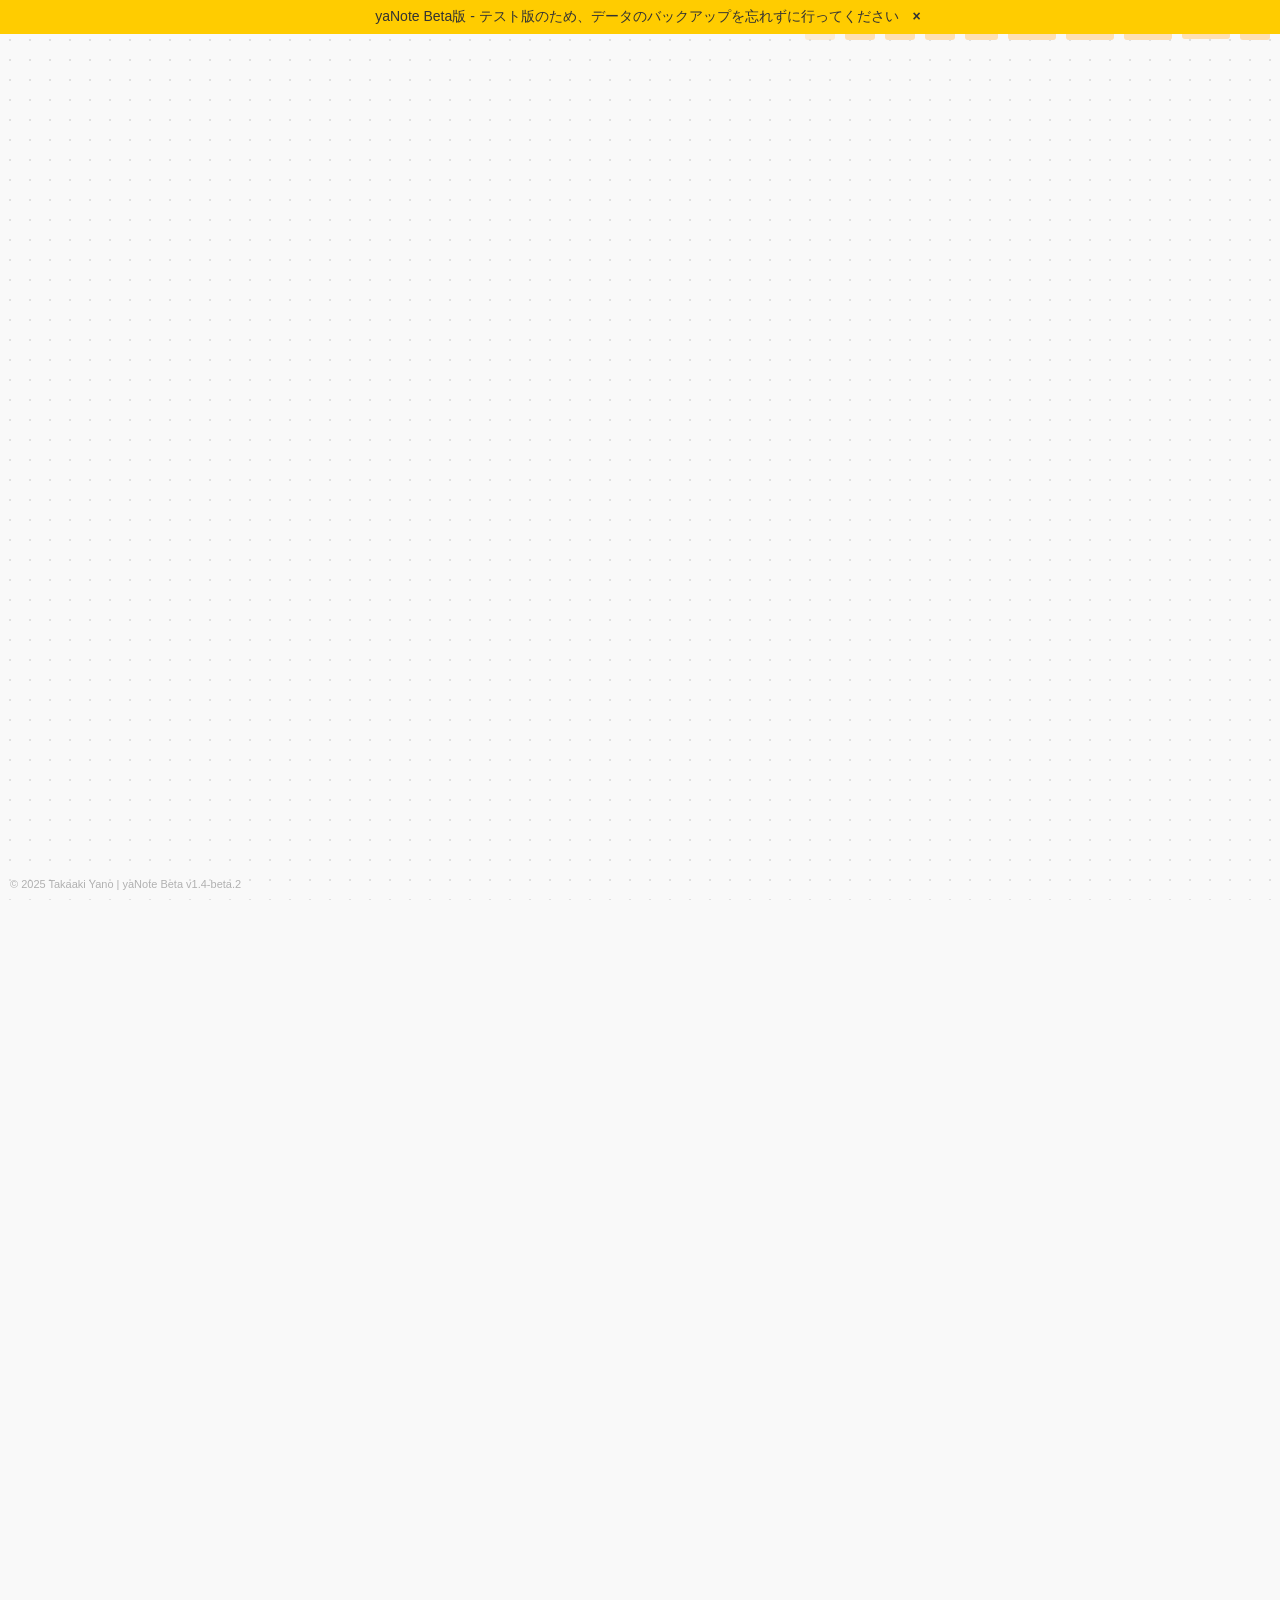
==== commit 4e4233fb: "v1.4-beta.1（2025-03-20）" ====
--- a/beta/index.html
+++ b/beta/index.html
@@ -1,7 +1,7 @@
 <!DOCTYPE html>
 <!--
 /*****************************************************************
- * 【DO NOT MODIFY】 yaNote 開発ガイドライン (v1.4-beta.1)
+ * 【DO NOT MODIFY】 yaNote 開発ガイドライン (v1.4-beta.2)
  * 1. セクション分けとコメントの徹底：各機能やクラスごとにセクションコメントを必ず記述する。
  * 2. 擬似モジュール化：IIFEや名前空間オブジェクトを利用して論理的に分割する。
  * 3. 一元管理された設定と定数：VERSIONなどは冒頭に一元管理する。
@@ -13,7 +13,8 @@
 
 <head>
   <meta charset="UTF-8">
-  <title>yaNote Beta - ブラウザ上で動作するジグザグ型ノートアプリ | v1.4-beta.1</title>
+  <meta name="viewport" content="width=device-width, initial-scale=1.0, maximum-scale=1.0, user-scalable=no">
+  <title>yaNote Beta - ブラウザ上で動作するジグザグ型ノートアプリ | v1.4-beta.2</title>
   <link rel="manifest" href="manifest.json">
   <link rel="icon" href="icons/icon-192x192.png" type="image/png">
 
@@ -702,7 +703,7 @@
       "use strict";
 
       /* ===== 1. 定数・グローバル設定 ===== */
-      const VERSION = "v1.4-beta.1";
+      const VERSION = "v1.4-beta.2";
       
       // バージョン更新検知と通知機能
       function checkForAppUpdates() {
@@ -888,12 +889,12 @@
 
       /* ===== 4. ノードクラス ===== */
       class NoteNode {
-        constructor(text, x, y, app, id) {
-          this.app = app;
+        constructor(text, x, y, mindMap, id = null) {
+          this.mindMap = mindMap;
           this.element = document.createElement("div");
           this.element.className = "node";
           this.setText(text);
-          this.app.canvas.appendChild(this.element);
+          this.mindMap.canvas.appendChild(this.element);
           this.x = x;
           this.y = y;
           this.setPosition(x, y);
@@ -907,6 +908,10 @@
             this.id = NoteNode.nextId++;
           }
           Logger.log("NoteNode created:", this.id, text, x, y);
+          
+          // タッチイベントの追加
+          this.element.addEventListener("touchstart", e => mindMap.handleNodeTouchStart(e, this));
+          this.element.addEventListener("touchend", e => mindMap.handleNodeTouchEnd(e, this));
         }
         setPosition(x, y) {
           this.x = x;
@@ -938,28 +943,28 @@
                   clientX: e.clientX,
                   clientY: e.clientY
                 });
-                this.app.canvas.dispatchEvent(canvasEvent);
+                this.mindMap.canvas.dispatchEvent(canvasEvent);
               }
               return;
             }
 
             // 以下は既存のコード
             if (e.shiftKey) {
-              if (!this.app.selectedNodes.includes(this)) {
-                this.app.selectedNodes.push(this);
+              if (!this.mindMap.selectedNodes.includes(this)) {
+                this.mindMap.selectedNodes.push(this);
                 this.element.classList.add("selected");
               } else {
-                this.app.selectedNodes = this.app.selectedNodes.filter(n => n !== this);
+                this.mindMap.selectedNodes = this.mindMap.selectedNodes.filter(n => n !== this);
                 this.element.classList.remove("selected");
               }
-              this.app.updateControlButtonsState();
+              this.mindMap.updateControlButtonsState();
               return;
             }
             // 編集中の場合は処理を行わない
             if (this.element.isContentEditable || this.element.classList.contains("editing")) return;
             if (e.button === 0) {
               e.preventDefault();
-              this.app.handleNodeMouseDown(e, this);
+              this.mindMap.handleNodeMouseDown(e, this);
             }
           });
 
@@ -1045,13 +1050,13 @@
 
 
         startEditing() {
-          this.app.startEditingNode(this);
+          this.mindMap.startEditingNode(this);
         }
         setType(newType) {
           this.nodeType = newType;
           this.element.classList.remove("standard", "text-only", "grey", "red", "dotted");
           this.element.classList.add(newType);
-          this.app.connections.forEach(conn => {
+          this.mindMap.connections.forEach(conn => {
             if (conn.fromNode === this) conn.update();
           });
         }
@@ -1065,8 +1070,8 @@
 
       /* ===== 5. 接続線クラス ===== */
       class Connection {
-        constructor(fromNode, toNode, app) {
-          this.app = app;
+        constructor(fromNode, toNode, mindMap) {
+          this.mindMap = mindMap;
           this.fromNode = fromNode;
           this.toNode = toNode;
           this.fromCoord = null;
@@ -1078,26 +1083,30 @@
           this.line = document.createElementNS("http://www.w3.org/2000/svg", "line");
           this.line.setAttribute("stroke", "#404040");
           this.line.setAttribute("stroke-width", "2");
-          this.setLineType(this.app.defaultLineType || "standard");
-          this.setDashType(this.app.defaultDashType || "solid");
+          this.setLineType(this.mindMap.defaultLineType || "standard");
+          this.setDashType(this.mindMap.defaultDashType || "solid");
           this.line.style.pointerEvents = "auto";
-          this.line.addEventListener("click", e => { e.stopPropagation(); this.app.selectConnection(this); });
+          this.line.addEventListener("click", e => { e.stopPropagation(); this.mindMap.selectConnection(this); });
           if (this.fromNode === null && this.toNode === null) {
             this.line.addEventListener("mousedown", e => {
               if (e.button === 0) {
                 e.stopPropagation();
                 e.preventDefault();
-                if (this.app.selectedConnections.includes(this)) this.app.startGroupMove(e);
+                if (this.mindMap.selectedConnections.includes(this)) this.mindMap.startGroupMove(e);
                 else this.startDrag(e);
               }
             });
           }
-          this.app.svg.appendChild(this.line);
+          this.mindMap.svg.appendChild(this.line);
           this.update();
           Logger.log("Connection created:", this.fromNode?.id, "->", this.toNode?.id);
+          
+          // タッチイベントの追加
+          this.line.addEventListener("touchstart", e => mindMap.handleConnectionTouchStart(e, this));
+          this.line.addEventListener("touchend", e => mindMap.handleConnectionTouchEnd(e, this));
         }
         update() {
-          const canvasRect = this.app.canvas.getBoundingClientRect();
+          const canvasRect = this.mindMap.canvas.getBoundingClientRect();
           let fromPoint, toPoint;
           if (this.fromNode && document.body.contains(this.fromNode.element)) {
             const rect = this.fromNode.element.getBoundingClientRect();
@@ -1189,8 +1198,8 @@
         }
         showHandles() {
           this.hideHandles();
-          this.startHandle = this.app.createHtmlHandle();
-          this.endHandle = this.app.createHtmlHandle();
+          this.startHandle = this.mindMap.createHtmlHandle();
+          this.endHandle = this.mindMap.createHtmlHandle();
           const x1 = parseFloat(this.line.getAttribute("x1"));
           const y1 = parseFloat(this.line.getAttribute("y1"));
           const x2 = parseFloat(this.line.getAttribute("x2"));
@@ -1199,8 +1208,8 @@
           this.startHandle.style.top = (y1 - 4) + "px";
           this.endHandle.style.left = (x2 - 4) + "px";
           this.endHandle.style.top = (y2 - 4) + "px";
-          this.app.addHandleDrag(this.startHandle, this, "from");
-          this.app.addHandleDrag(this.endHandle, this, "to");
+          this.mindMap.addHandleDrag(this.startHandle, this, "from");
+          this.mindMap.addHandleDrag(this.endHandle, this, "to");
         }
         hideHandles() {
           if (this.startHandle && this.startHandle.parentNode) this.startHandle.parentNode.removeChild(this.startHandle);
@@ -1220,7 +1229,7 @@
           const onUp = e => {
             document.removeEventListener("mousemove", onMove);
             document.removeEventListener("mouseup", onUp);
-            this.app.saveState();
+            this.mindMap.saveState();
           };
           document.addEventListener("mousemove", onMove);
           document.addEventListener("mouseup", onUp);
@@ -1446,16 +1455,19 @@
 
           // タッチ操作のための状態管理変数を初期化
           this.touchState = {
-            isTouchMoving: false,
             startX: 0,
             startY: 0,
             lastX: 0,
             lastY: 0,
+            startTime: 0,
             lastTapTime: 0,
+            isTouchMoving: false,
+            isLongPress: false,
+            touchedNode: null,
+            touchedConnection: null,
+            touchedLink: null,
+            longPressTimer: null,
             doubleTapTimer: null,
-            isDoubleTapMode: false,
-            touchedConnection: null,
-            startTime: 0,
             isHandleDragging: false
           };
 
@@ -1468,37 +1480,8 @@
          * @return {Object} 検出された機能の状態
          */
         detectDeviceCapabilities() {
-          // タッチ対応の判定
-          this.hasTouchSupport = (('ontouchstart' in window) || 
-                                  (navigator.maxTouchPoints > 0) || 
-                                  (navigator.msMaxTouchPoints > 0));
-          
-          // ポインター精度の判定（粗い = タッチ、細かい = マウス）
-          this.hasCoarsePointer = window.matchMedia('(pointer: coarse)').matches;
-          this.hasFinePointer = window.matchMedia('(pointer: fine)').matches;
-          
-          // iOS/iPadOS の判定
-          this.isIOS = /iPad|iPhone|iPod/.test(navigator.userAgent) && !window.MSStream;
-          
-          // モバイルデバイスかの判定
-          this.isMobile = /Android|webOS|iPhone|iPad|iPod|BlackBerry|IEMobile|Opera Mini/i.test(navigator.userAgent);
-          
-          // デバイス特性に応じたクラスを body に追加
-          const body = document.body;
-          if (this.hasTouchSupport) body.classList.add('has-touch');
-          if (this.hasCoarsePointer) body.classList.add('coarse-pointer');
-          if (this.hasFinePointer) body.classList.add('fine-pointer');
-          if (this.isIOS) body.classList.add('ios-device');
-          if (this.isMobile) body.classList.add('mobile-device');
-          
-          Logger.log(`デバイス検出結果: タッチ=${this.hasTouchSupport}, iOS=${this.isIOS}, モバイル=${this.isMobile}`);
-          
           return {
-            hasTouchSupport: this.hasTouchSupport,
-            hasCoarsePointer: this.hasCoarsePointer,
-            hasFinePointer: this.hasFinePointer,
-            isIOS: this.isIOS,
-            isMobile: this.isMobile
+            touch: 'ontouchstart' in window || navigator.maxTouchPoints > 0 || navigator.msMaxTouchPoints > 0
           };
         }
 
@@ -1520,18 +1503,10 @@
           const capabilities = this.detectDeviceCapabilities();
           
           // タッチサポートが検出された場合のみ後続の設定を行う
-          if (capabilities.hasTouchSupport) {
-            Logger.log("タッチサポートを初期化しています");
-            
-            // iOS特有の問題に対応
-            if (this.isIOS) {
-              this.setupIOSSpecificFixes();
-            }
-            
-            // 基本的なタッチサポートメッセージをコンソールに表示
-            console.log(`yaNote: タッチサポートを有効化しました (${this.isIOS ? 'iOS' : 'その他'} デバイス)`);
-          } else {
-            Logger.log("このデバイスはタッチをサポートしていません");
+          if (capabilities.touch) {
+            this.canvas.addEventListener("touchstart", this.handleCanvasTouchStart.bind(this));
+            this.canvas.addEventListener("touchmove", this.handleCanvasTouchMove.bind(this));
+            this.canvas.addEventListener("touchend", this.handleCanvasTouchEnd.bind(this));
           }
         }
 
@@ -1644,9 +1619,8 @@
           e.preventDefault();
           e.stopPropagation();
           
-          // タッチ状態を更新
+          // タッチ状態を記録
           this.touchState.touchedNode = node;
-          this.touchState.startTime = Date.now();
           this.touchState.startX = e.touches[0].clientX;
           this.touchState.startY = e.touches[0].clientY;
           
@@ -1656,64 +1630,59 @@
             this.touchState.touchedLink = target.href;
             return;
           }
+        }
+
+        handleNodeTouchEnd(e, node) {
+          // リンクのタップ処理
+          if (this.touchState.touchedLink && !this.touchState.isTouchMoving) {
+            e.preventDefault();
+            window.open(this.touchState.touchedLink, '_blank');
+            this.touchState.touchedLink = null;
+            return;
+          }
           
-          // 長押し検出のタイマーをセット
-          this.touchState.longPressTimer = setTimeout(() => {
-            if (!this.touchState.isTouchMoving) {
-              // 振動フィードバック（対応デバイスのみ）
-              if (navigator.vibrate) {
-                navigator.vibrate(50);
+          // 移動してたら何もしない
+          if (this.touchState.isTouchMoving) {
+            return;
+          }
+          
+          // 長押しモードなら何もしない
+          if (this.touchState.isLongPress) {
+            return;
+          }
+          
+          // 通常のシングルタップ処理
+          // すでに何かが選択されている場合
+          if (this.selectedNodes.length > 0 || this.selectedConnections.length > 0) {
+            // 選択済みのノードをタップした場合は選択解除
+            if (this.selectedNodes.includes(node)) {
+              // 選択済みのノードから削除
+              this.selectedNodes = this.selectedNodes.filter(n => n !== node);
+              node.element.classList.remove("selected");
+              
+              // 選択が空になったらコントロールパネル更新
+              if (this.selectedNodes.length === 0 && this.selectedConnections.length === 0) {
+                this.selectedNode = null;
               }
-              
-              // 長押し状態を設定
-              this.touchState.isLongPress = true;
-              
-              // ノードを選択状態にする
-              this.clearSelection();
-              this.selectNode(node);
-              
-              // 視覚的フィードバック（選択状態を強調）
-              node.element.style.transform = "scale(1.05)";
-              setTimeout(() => {
-                node.element.style.transform = "";
-              }, 200);
-            }
-          }, 500); // 500ms の長押しで発動
+            } else {
+              // まだ選択されていないノードなら追加選択
+              this.selectedNodes.push(node);
+              node.element.classList.add("selected");
+              this.selectedNode = node; // 最後に選択したノードを記録
+            }
+            
+            // 視覚フィードバック
+            this.showTouchFeedback(e.changedTouches[0].clientX, e.changedTouches[0].clientY);
+            
+            // 選択状態を更新
+            this.updateControlButtonsState();
+            return;
+          }
           
-          // ダブルタップ検出
-          const now = Date.now();
-          const timeSinceLastTap = now - this.touchState.lastTapTime;
-          
-          if (timeSinceLastTap < 300) { // 300ms 以内の2回タップをダブルタップと判定
-            clearTimeout(this.touchState.doubleTapTimer);
-            this.touchState.doubleTapTimer = null;
-            
-            // ダブルタップでノード編集を開始
-            if (this.editingNode) {
-              this.finishEditingNode(this.editingNode);
-            }
-            this.startEditingNode(node);
-            
-            // 長押しタイマーをクリア
-            clearTimeout(this.touchState.longPressTimer);
-            
-            // ダブルタップ＋ドラッグ検出モードを開始
-            this.touchState.isDoubleTapMode = true;
-          } else {
-            // シングルタップの処理を遅延実行（ダブルタップ判定のため）
-            this.touchState.doubleTapTimer = setTimeout(() => {
-              // ダブルタップでなかった場合のシングルタップ処理
-              if (!this.touchState.isTouchMoving && !this.touchState.isLongPress) {
-                this.clearSelection();
-                this.selectNode(node);
-                
-                // タップフィードバック
-                this.showTouchFeedback(e.touches[0].clientX, e.touches[0].clientY);
-              }
-            }, 300);
-          }
-          
-          this.touchState.lastTapTime = now;
+          // 何も選択されていない場合は通常の選択
+          this.clearSelection();
+          this.selectNode(node);
+          this.showTouchFeedback(e.changedTouches[0].clientX, e.changedTouches[0].clientY);
         }
 
         /**
@@ -1725,17 +1694,50 @@
           e.preventDefault();
           e.stopPropagation();
           
-          // タッチ状態を更新
+          // タッチ状態を記録
           this.touchState.touchedConnection = connection;
-          this.touchState.startTime = Date.now();
+          this.touchState.startX = e.touches[0].clientX;
+          this.touchState.startY = e.touches[0].clientY;
+        }
+
+        handleConnectionTouchEnd(e, connection) {
+          // 移動していたら何もしない
+          if (this.touchState.isTouchMoving) {
+            return;
+          }
           
-          // シンプルなタップで接続線を選択
+          // すでに何かが選択されている場合
+          if (this.selectedNodes.length > 0 || this.selectedConnections.length > 0) {
+            // 選択済みの接続線をタップした場合は選択解除
+            if (this.selectedConnections.includes(connection)) {
+              // 選択済みの接続線から削除
+              this.selectedConnections = this.selectedConnections.filter(c => c !== connection);
+              connection.line.classList.remove("selected-line");
+              connection.hideHandles();
+              
+              // 選択が空になったらコントロールパネル更新
+              if (this.selectedNodes.length === 0 && this.selectedConnections.length === 0) {
+                this.selectedConnection = null;
+              }
+            } else {
+              // まだ選択されていない接続線なら追加選択
+              this.selectedConnections.push(connection);
+              connection.line.classList.add("selected-line");
+              this.selectedConnection = connection; // 最後に選択した接続線を記録
+            }
+            
+            // 視覚フィードバック
+            this.showTouchFeedback(e.changedTouches[0].clientX, e.changedTouches[0].clientY);
+            
+            // 選択状態を更新
+            this.updateControlButtonsState();
+            return;
+          }
+          
+          // 何も選択されていない場合は通常の選択
           this.clearSelection();
           this.selectConnection(connection);
-          
-          // タップフィードバック
-          const touch = e.touches[0];
-          this.showTouchFeedback(touch.clientX, touch.clientY);
+          this.showTouchFeedback(e.changedTouches[0].clientX, e.changedTouches[0].clientY);
         }
 
         /**
@@ -1750,39 +1752,34 @@
           this.touchState.startY = touch.clientY;
           this.touchState.lastX = touch.clientX;
           this.touchState.lastY = touch.clientY;
+        }
+
+        handleCanvasTouchEnd(e) {
+          // 移動していたら何もしない
+          if (this.touchState.isTouchMoving) {
+            return;
+          }
           
-          // ダブルタップ検出
+          // ダブルタップかどうかチェック
           const now = Date.now();
           const timeSinceLastTap = now - this.touchState.lastTapTime;
           
-          if (timeSinceLastTap < 300) { // 300ms 以内の2回タップをダブルタップと判定
-            clearTimeout(this.touchState.doubleTapTimer);
-            this.touchState.doubleTapTimer = null;
-            
-            // 編集中のノードがあれば終了
-            if (this.editingNode) {
-              this.finishEditingNode(this.editingNode);
-            }
-            
-            // 空白部分のダブルタップで新規ノード作成
-            const pos = this.eventToLogical({clientX: touch.clientX, clientY: touch.clientY});
-            const newNode = this.createNode("", pos.x, pos.y);
-            newNode.setType(this.defaultNodeType);
-            this.startEditingNode(newNode);
-            this.selectNode(newNode);
-            this.updateControlButtonsState();
-            this.saveState();
-            
-            // ダブルタップ＋ドラッグ検出モードを開始
-            this.touchState.isDoubleTapMode = true;
-          } else {
-            // シングルタップの処理を遅延実行（ダブルタップ判定のため）
-            this.touchState.doubleTapTimer = setTimeout(() => {
-              // ダブルタップでなかった場合のシングルタップ処理
-              if (!this.touchState.isTouchMoving) {
-                this.clearSelection();
-              }
-            }, 300);
+          if (timeSinceLastTap < 300) {
+            // ダブルタップの処理は別のメソッドで実装
+            return;
+          }
+          
+          // 空白部分のシングルタップなら選択解除
+          const touch = e.changedTouches[0];
+          const element = document.elementFromPoint(touch.clientX, touch.clientY);
+          
+          // ノード、ハンドル、線以外の部分のタップなら選択解除
+          if (!element.closest('.node') && !element.closest('.html-handle') && 
+              element.tagName.toLowerCase() !== 'line') {
+            this.clearSelection();
+            
+            // 視覚フィードバック
+            this.showTouchFeedback(touch.clientX, touch.clientY);
           }
           
           this.touchState.lastTapTime = now;
@@ -3501,6 +3498,65 @@
 
       Logger.log("DOM fully loaded and YaNoteApp initialized.");
     });
+
+    // ズーム防止のためのイベントリスナーを設定
+    function setupZoomPrevention() {
+      // ピンチズーム防止
+      document.addEventListener('touchstart', (e) => {
+        if (e.touches.length > 1) {
+          e.preventDefault();
+        }
+      }, { passive: false });
+
+      // ダブルタップズーム防止
+      let lastTouchEnd = 0;
+      document.addEventListener('touchend', (e) => {
+        const now = Date.now();
+        if (now - lastTouchEnd < 300) {
+          e.preventDefault();
+        }
+        lastTouchEnd = now;
+      }, { passive: false });
+
+      // iOS Safariの特殊なジェスチャーを無効化
+      if (/iPad|iPhone|iPod/.test(navigator.userAgent)) {
+        document.addEventListener('gesturestart', (e) => e.preventDefault(), { passive: false });
+        document.addEventListener('gesturechange', (e) => e.preventDefault(), { passive: false });
+        document.addEventListener('gestureend', (e) => e.preventDefault(), { passive: false });
+      }
+
+      // wheel イベントによるズーム操作の阻止
+      window.addEventListener('wheel', (e) => {
+        if (e.ctrlKey) {
+          e.preventDefault();
+        }
+      }, { passive: false });
+    }
+
+    // タッチムーブでの不要なスクロールやズームを防止
+    function setupIOSSpecificFixes() {
+      document.addEventListener('touchmove', (e) => {
+        const target = e.target;
+        const isInControlPanel = target.closest('#controlPanel') !== null;
+        const isInModal = target.closest('#shareModal') !== null;
+        const isHandleDragging = window.app && window.app.touchState && window.app.touchState.isHandleDragging;
+        
+        if (!isInControlPanel && !isInModal && !isHandleDragging) {
+          e.preventDefault();
+        }
+      }, { passive: false });
+      
+      // WebKitのコンテンツスケール設定
+      document.documentElement.style.webkitTouchCallout = 'none';
+      document.documentElement.style.webkitUserSelect = 'none';
+      document.documentElement.style.webkitTextSizeAdjust = '100%';
+    }
+
+    // 初期化時にズーム防止を設定
+    document.addEventListener('DOMContentLoaded', () => {
+      setupZoomPrevention();
+      setupIOSSpecificFixes();
+    });
   </script>
   <!-- ===== 共有モーダル ===== -->
   <div id="shareModalOverlay" class="modal-overlay"></div>
@@ -3521,8 +3577,8 @@
   </div>
   <!-- Copyright 表示 -->
   <div id="copyright">
-    © 2025 Takaaki Yano | yaNote Beta v1.4-beta.1
+    © 2025 Takaaki Yano | yaNote Beta v1.4-beta.2
   </div>
 </body>
 
-</html>
+</html>
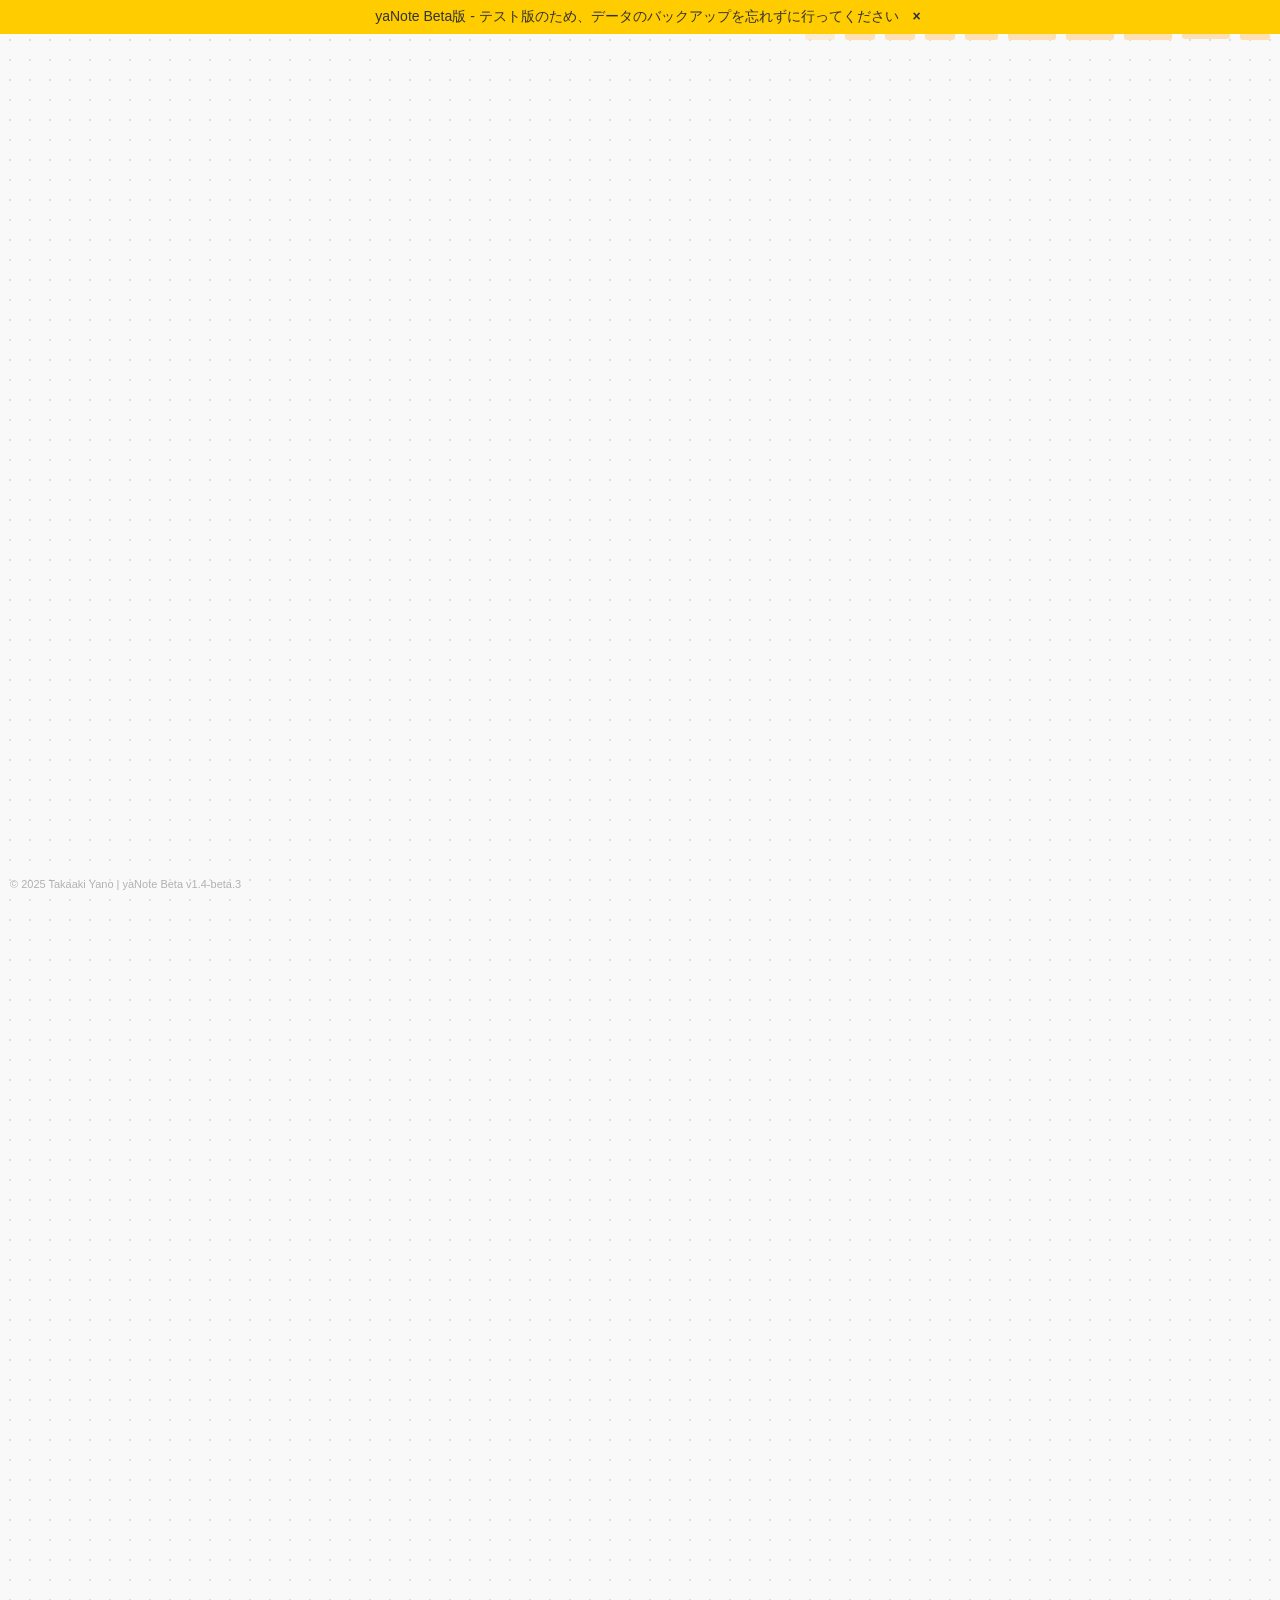
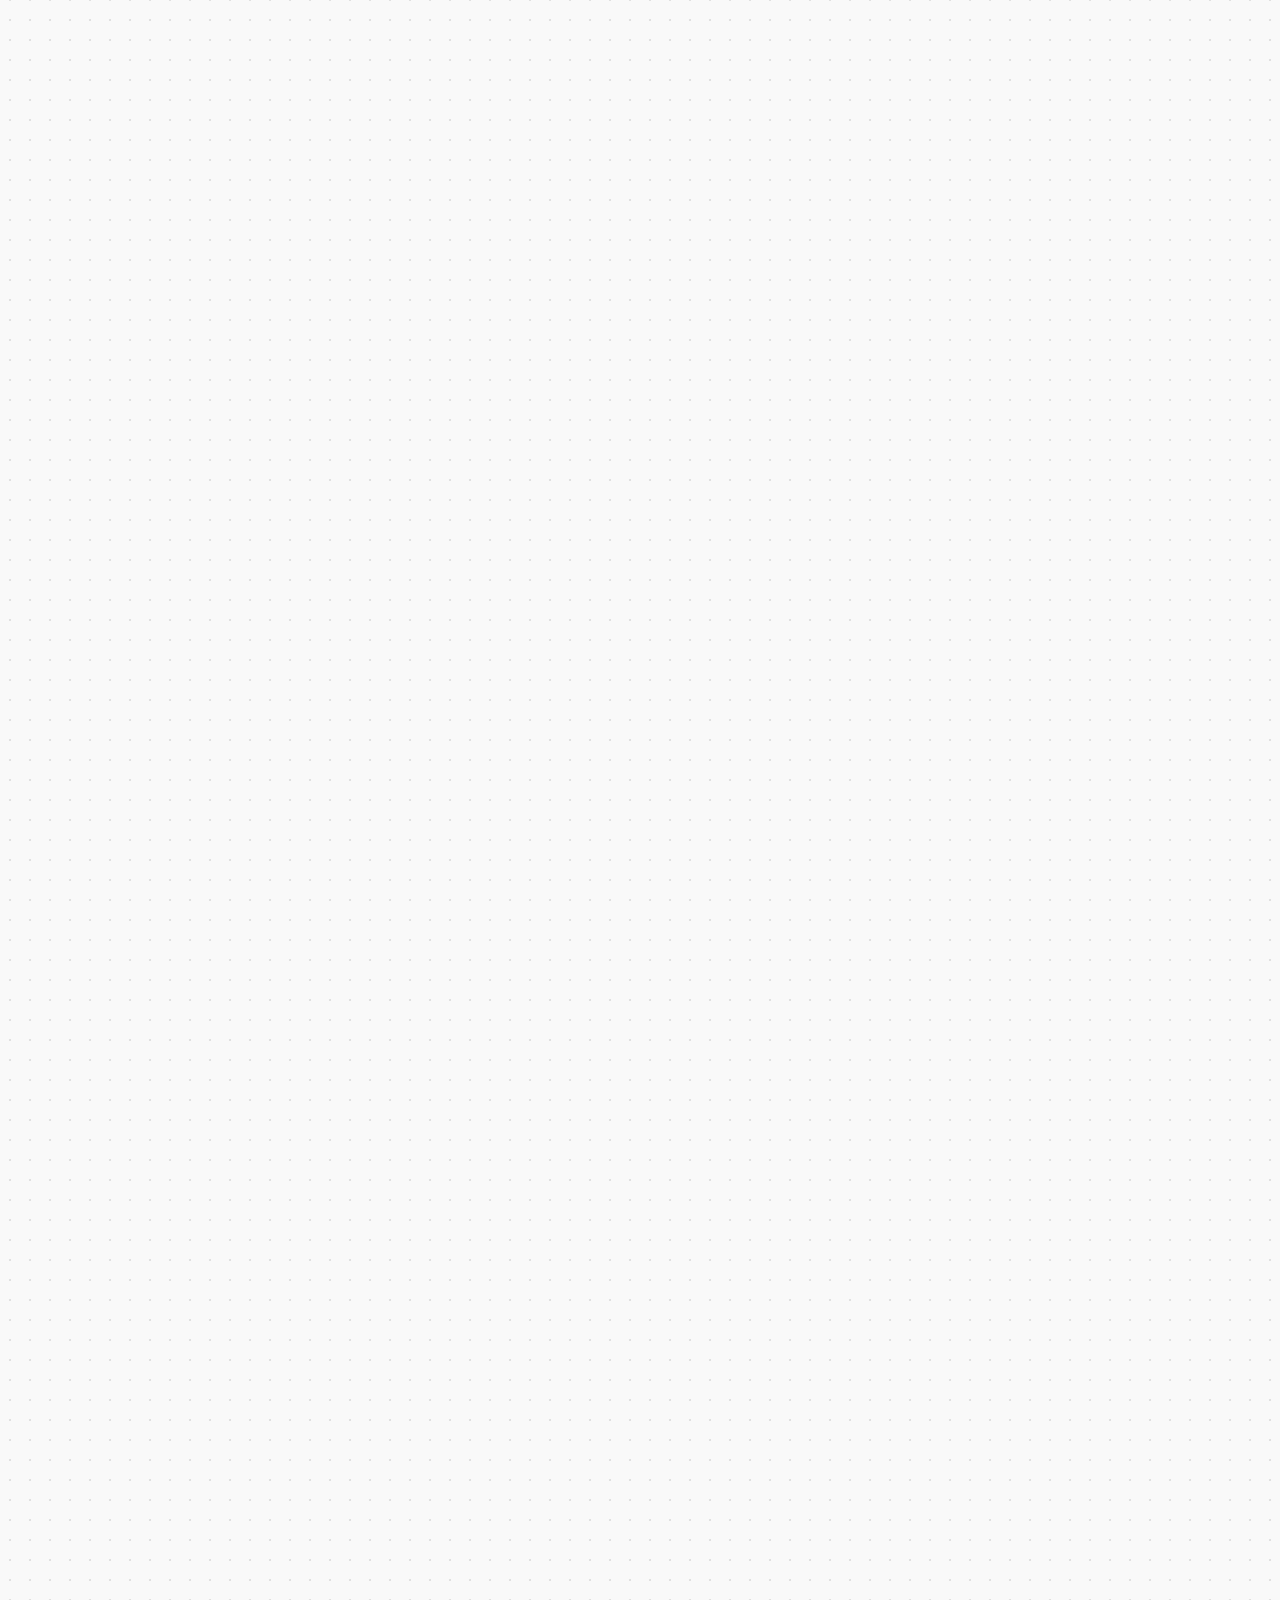
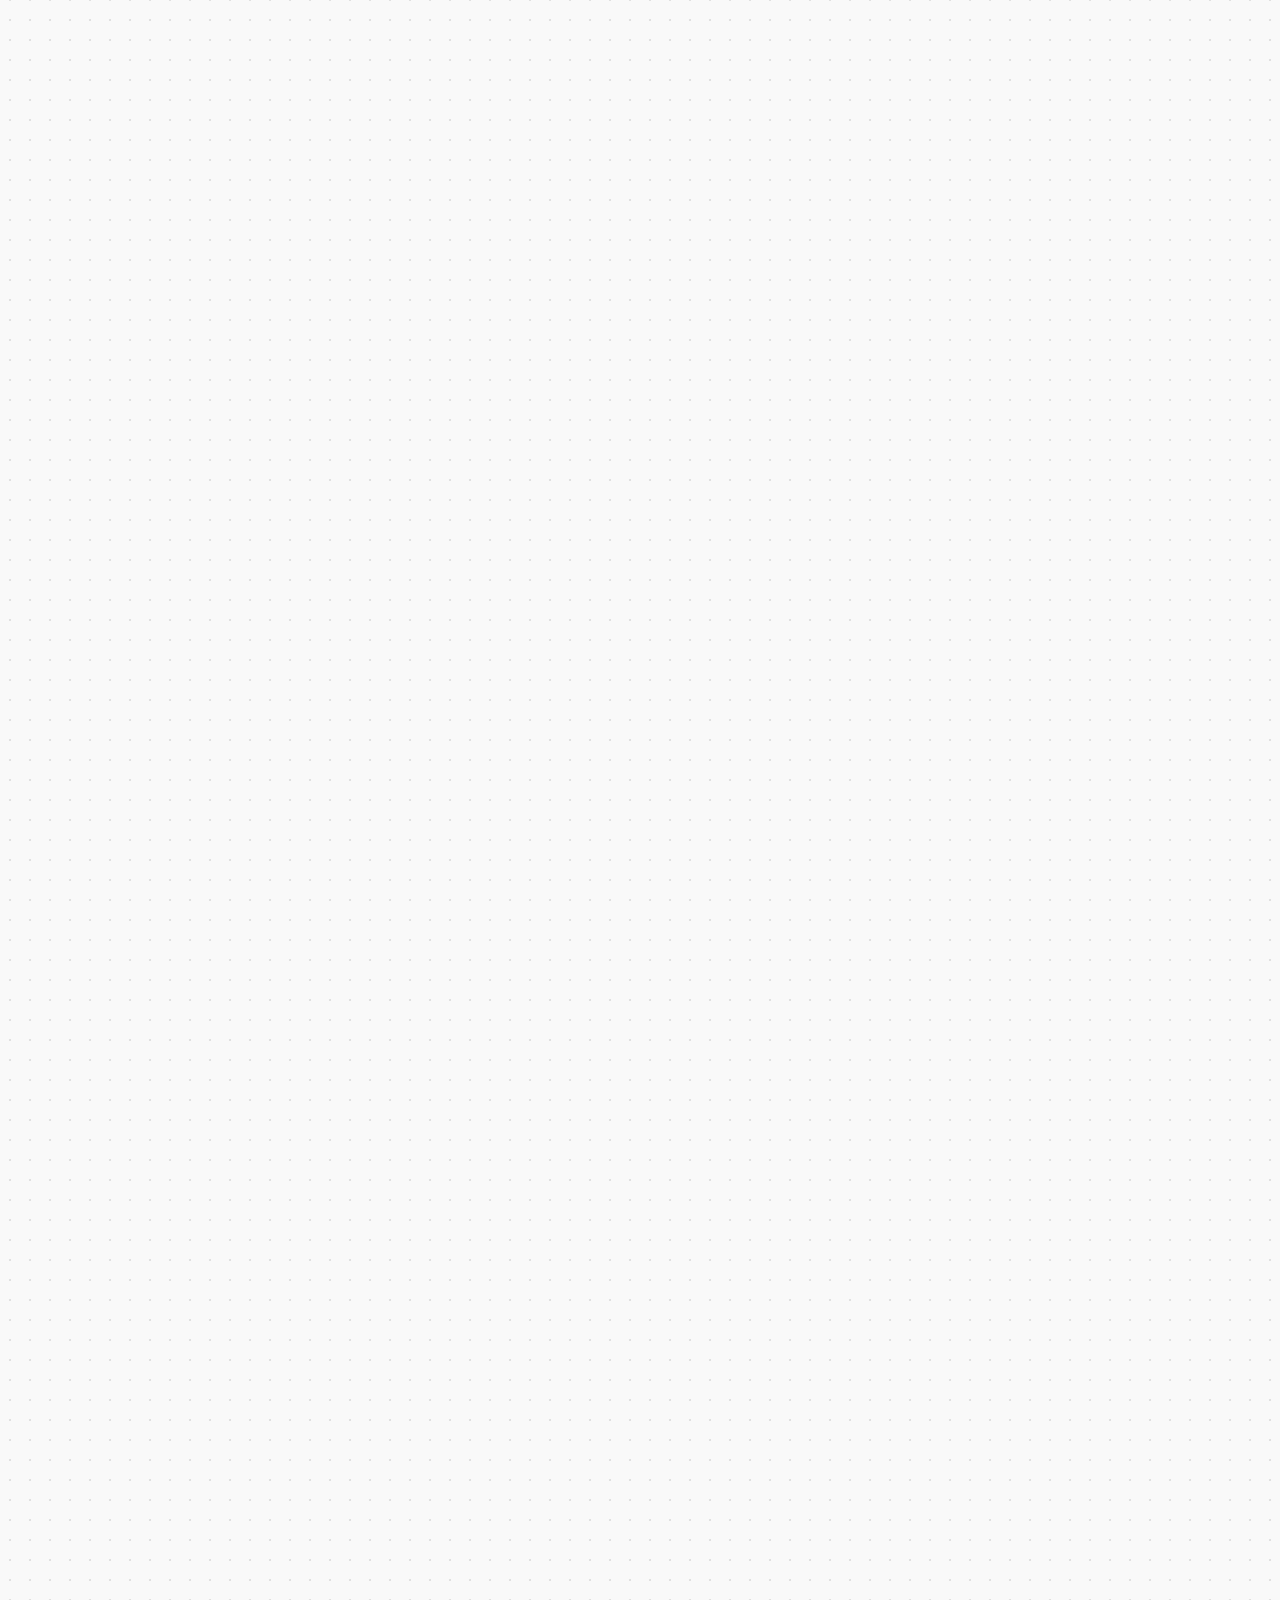
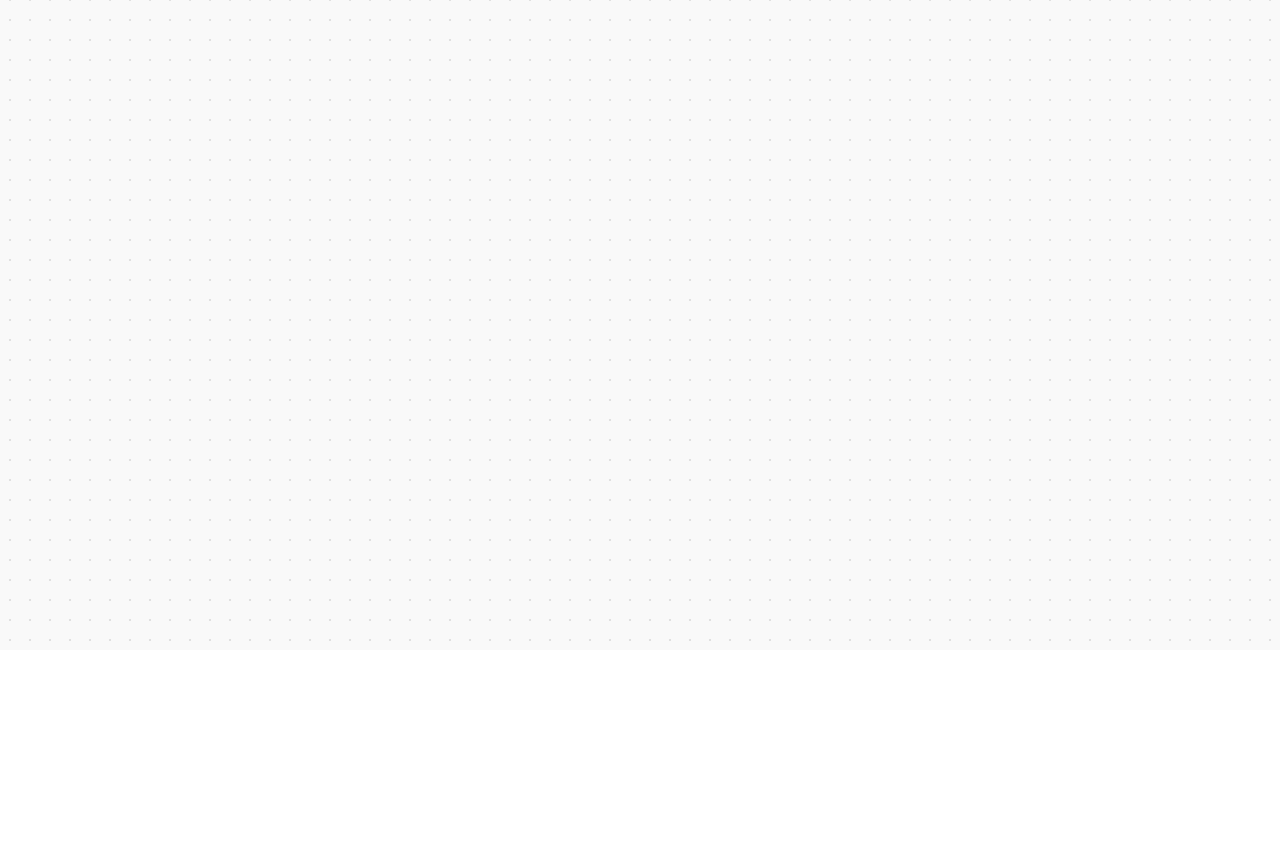
==== commit 8ea4ce24: "v1.4-beta.3（2025-03-20）" ====
--- a/beta/index.html
+++ b/beta/index.html
@@ -1,7 +1,7 @@
 <!DOCTYPE html>
 <!--
 /*****************************************************************
- * 【DO NOT MODIFY】 yaNote 開発ガイドライン (v1.4-beta.2)
+ * 【DO NOT MODIFY】 yaNote 開発ガイドライン (v1.4-beta.3)
  * 1. セクション分けとコメントの徹底：各機能やクラスごとにセクションコメントを必ず記述する。
  * 2. 擬似モジュール化：IIFEや名前空間オブジェクトを利用して論理的に分割する。
  * 3. 一元管理された設定と定数：VERSIONなどは冒頭に一元管理する。
@@ -13,22 +13,21 @@
 
 <head>
   <meta charset="UTF-8">
-  <meta name="viewport" content="width=device-width, initial-scale=1.0, maximum-scale=1.0, user-scalable=no">
-  <title>yaNote Beta - ブラウザ上で動作するジグザグ型ノートアプリ | v1.4-beta.2</title>
+  <title>yaNote Beta - ブラウザ上で動作するジグザグ型ノートアプリ | v1.4-beta.3</title>
   <link rel="manifest" href="manifest.json">
   <link rel="icon" href="icons/icon-192x192.png" type="image/png">
 
   <!-- SEO対応のメタタグ -->
   <meta name="description"
     content="yaNote ベータ版 - ブラウザ上で直感的にアイデアを整理できるジグザグ型ノートアプリです。">
-  <meta name="keywords" content="yaNote, ジグザグノート, マインドマップ, ブラウザアプリ, 思考整理, PWA, オフライン対応">
+  <meta name="keywords" content="yaNote Beta, ジグザグノート, マインドマップ, ブラウザアプリ, 思考整理, PWA, オフライン対応">
   <meta name="author" content="Takaaki Yano">
 
   <!-- OGP設定 -->
   <meta property="og:title" content="yaNote Beta - ブラウザで動作するジグザグ型ノートアプリ">
   <meta property="og:description" content="yaNote ベータ版 - ブラウザ上で直感的にアイデアを整理できるジグザグ型ノートアプリです。">
   <meta property="og:type" content="website">
-  <meta property="og:url" content="https://co-meeting.github.io/yaNote/beta/">
+  <meta property="og:url" content="https://co-meeting.github.io/yaNote/">
   <meta property="og:image" content="https://co-meeting.github.io/yaNote/ogp-image.png">
   <meta property="og:image:width" content="1200">
   <meta property="og:image:height" content="630">
@@ -49,13 +48,24 @@
     body {
       margin: 0;
       overflow: hidden;
-      background-color: #f9f9f9;
+    }
+
+    #beta-banner {
       position: fixed;
-      /* iOSでのバウンススクロールを防止 */
+      top: 0;
+      left: 0;
       width: 100%;
-      height: 100%;
-      overscroll-behavior: none;
-      /* 最新ブラウザ向けのオーバースクロール防止 */
+      background-color: #ffcc00;
+      color: #333;
+      text-align: center;
+      padding: 8px;
+      font-size: 14px;
+      z-index: 30001;
+    }
+    .close-button {
+      margin-left: 10px;
+      cursor: pointer;
+      font-weight: bold;
     }
 
     body {
@@ -267,7 +277,7 @@
     #controlPanel button {
       padding: 5px 10px;
       cursor: pointer;
-      background: #ffe0b2;
+      background: #ffe0b2; /* ベータ版は明るいオレンジ/ピーチ色 */
       border: none;
       border-radius: 3px;
       display: flex;
@@ -322,7 +332,7 @@
 
     /* ノード変更ボタン：各ノードタイプに応じたスタイル */
     #changeTypeBtn.standard {
-      background-color: #fff3e0;
+      background-color: #FFFFFF;
       border-color: #404040;
       color: #404040;
       border: 1px solid #595959;
@@ -532,93 +542,6 @@
     #copyright:hover {
       opacity: 1;
       transition: opacity 0.3s ease;
-    }
-
-    /* タッチ操作用スタイル */
-    @keyframes touchRipple {
-      0% {
-        transform: scale(0);
-        opacity: 1;
-      }
-      100% {
-        transform: scale(1);
-        opacity: 0;
-      }
-    }
-
-    /* タッチデバイス向けの調整 */
-    @media (pointer: coarse) {
-      /* コントロールパネルのボタン */
-      #controlPanel button {
-        min-width: 44px;
-        height: 44px;
-        margin: 0 3px;
-        padding: 8px;
-        font-size: 18px;
-      }
-      
-      /* ノードの操作サイズを大きく */
-      .node {
-        padding: 12px 22px;
-        min-height: 36px;
-        min-width: 40px;
-        touch-action: none;
-      }
-      
-      /* テキストのみノードのパディング調整 */
-      .node.text-only {
-        padding: 10px 14px;
-      }
-      
-      /* ハンドル */
-      .html-handle {
-        width: 16px;
-        height: 16px;
-        border-radius: 50%;
-        margin-left: -8px;
-        margin-top: -8px;
-        border-width: 2px;
-      }
-    }
-
-    /* iOS特有の調整 */
-    body.ios-device .node {
-      -webkit-tap-highlight-color: rgba(0, 0, 0, 0);
-    }
-
-    body.ios-device button {
-      -webkit-tap-highlight-color: rgba(0, 0, 0, 0);
-    }
-
-    /* タッチフィードバック */
-    .touch-feedback {
-      position: absolute;
-      width: 40px;
-      height: 40px;
-      border-radius: 50%;
-      background-color: rgba(0, 123, 255, 0.3);
-      pointer-events: none;
-      z-index: 30000;
-      animation: touchRipple 0.4s ease-out;
-    }
-
-    /* ベータバナー用のスタイル */
-    #beta-banner {
-      position: fixed;
-      top: 0;
-      left: 0;
-      width: 100%;
-      background-color: #ffcc00;
-      color: #333;
-      text-align: center;
-      padding: 8px;
-      font-size: 14px;
-      z-index: 30001;
-    }
-    .close-button {
-      margin-left: 10px;
-      cursor: pointer;
-      font-weight: bold;
     }
   </style>
 </head>
@@ -702,13 +625,14 @@
 
       "use strict";
 
-      /* ===== 1. 定数・グローバル設定 ===== */
-      const VERSION = "v1.4-beta.2";
+      /* ===== 定数とグローバル変数 ===== */
+      const DEBUG = false;
+      const VERSION = "v1.4-beta.3";
+      const currentAppVersionKey = 'yaNote-beta-currentVersion';
       
       // バージョン更新検知と通知機能
       function checkForAppUpdates() {
         // 現在の状態を保存
-        const currentAppVersionKey = 'yaNote-currentVersion';
         const storedVersion = localStorage.getItem(currentAppVersionKey);
         
         if (!storedVersion) {
@@ -767,7 +691,7 @@
       
       // VERSION定義後に関数を呼び出し
       checkForAppUpdates();
-      const DEBUG = true;
+
       const Logger = {
         log: (...args) => { if (DEBUG) console.log("[yaNote]", ...args); }
       };
@@ -889,12 +813,12 @@
 
       /* ===== 4. ノードクラス ===== */
       class NoteNode {
-        constructor(text, x, y, mindMap, id = null) {
-          this.mindMap = mindMap;
+        constructor(text, x, y, app, id) {
+          this.app = app;
           this.element = document.createElement("div");
           this.element.className = "node";
           this.setText(text);
-          this.mindMap.canvas.appendChild(this.element);
+          this.app.canvas.appendChild(this.element);
           this.x = x;
           this.y = y;
           this.setPosition(x, y);
@@ -908,10 +832,6 @@
             this.id = NoteNode.nextId++;
           }
           Logger.log("NoteNode created:", this.id, text, x, y);
-          
-          // タッチイベントの追加
-          this.element.addEventListener("touchstart", e => mindMap.handleNodeTouchStart(e, this));
-          this.element.addEventListener("touchend", e => mindMap.handleNodeTouchEnd(e, this));
         }
         setPosition(x, y) {
           this.x = x;
@@ -943,28 +863,28 @@
                   clientX: e.clientX,
                   clientY: e.clientY
                 });
-                this.mindMap.canvas.dispatchEvent(canvasEvent);
+                this.app.canvas.dispatchEvent(canvasEvent);
               }
               return;
             }
 
             // 以下は既存のコード
             if (e.shiftKey) {
-              if (!this.mindMap.selectedNodes.includes(this)) {
-                this.mindMap.selectedNodes.push(this);
+              if (!this.app.selectedNodes.includes(this)) {
+                this.app.selectedNodes.push(this);
                 this.element.classList.add("selected");
               } else {
-                this.mindMap.selectedNodes = this.mindMap.selectedNodes.filter(n => n !== this);
+                this.app.selectedNodes = this.app.selectedNodes.filter(n => n !== this);
                 this.element.classList.remove("selected");
               }
-              this.mindMap.updateControlButtonsState();
+              this.app.updateControlButtonsState();
               return;
             }
             // 編集中の場合は処理を行わない
             if (this.element.isContentEditable || this.element.classList.contains("editing")) return;
             if (e.button === 0) {
               e.preventDefault();
-              this.mindMap.handleNodeMouseDown(e, this);
+              this.app.handleNodeMouseDown(e, this);
             }
           });
 
@@ -1050,13 +970,13 @@
 
 
         startEditing() {
-          this.mindMap.startEditingNode(this);
+          this.app.startEditingNode(this);
         }
         setType(newType) {
           this.nodeType = newType;
           this.element.classList.remove("standard", "text-only", "grey", "red", "dotted");
           this.element.classList.add(newType);
-          this.mindMap.connections.forEach(conn => {
+          this.app.connections.forEach(conn => {
             if (conn.fromNode === this) conn.update();
           });
         }
@@ -1070,8 +990,8 @@
 
       /* ===== 5. 接続線クラス ===== */
       class Connection {
-        constructor(fromNode, toNode, mindMap) {
-          this.mindMap = mindMap;
+        constructor(fromNode, toNode, app) {
+          this.app = app;
           this.fromNode = fromNode;
           this.toNode = toNode;
           this.fromCoord = null;
@@ -1083,30 +1003,26 @@
           this.line = document.createElementNS("http://www.w3.org/2000/svg", "line");
           this.line.setAttribute("stroke", "#404040");
           this.line.setAttribute("stroke-width", "2");
-          this.setLineType(this.mindMap.defaultLineType || "standard");
-          this.setDashType(this.mindMap.defaultDashType || "solid");
+          this.setLineType(this.app.defaultLineType || "standard");
+          this.setDashType(this.app.defaultDashType || "solid");
           this.line.style.pointerEvents = "auto";
-          this.line.addEventListener("click", e => { e.stopPropagation(); this.mindMap.selectConnection(this); });
+          this.line.addEventListener("click", e => { e.stopPropagation(); this.app.selectConnection(this); });
           if (this.fromNode === null && this.toNode === null) {
             this.line.addEventListener("mousedown", e => {
               if (e.button === 0) {
                 e.stopPropagation();
                 e.preventDefault();
-                if (this.mindMap.selectedConnections.includes(this)) this.mindMap.startGroupMove(e);
+                if (this.app.selectedConnections.includes(this)) this.app.startGroupMove(e);
                 else this.startDrag(e);
               }
             });
           }
-          this.mindMap.svg.appendChild(this.line);
+          this.app.svg.appendChild(this.line);
           this.update();
           Logger.log("Connection created:", this.fromNode?.id, "->", this.toNode?.id);
-          
-          // タッチイベントの追加
-          this.line.addEventListener("touchstart", e => mindMap.handleConnectionTouchStart(e, this));
-          this.line.addEventListener("touchend", e => mindMap.handleConnectionTouchEnd(e, this));
         }
         update() {
-          const canvasRect = this.mindMap.canvas.getBoundingClientRect();
+          const canvasRect = this.app.canvas.getBoundingClientRect();
           let fromPoint, toPoint;
           if (this.fromNode && document.body.contains(this.fromNode.element)) {
             const rect = this.fromNode.element.getBoundingClientRect();
@@ -1198,8 +1114,8 @@
         }
         showHandles() {
           this.hideHandles();
-          this.startHandle = this.mindMap.createHtmlHandle();
-          this.endHandle = this.mindMap.createHtmlHandle();
+          this.startHandle = this.app.createHtmlHandle();
+          this.endHandle = this.app.createHtmlHandle();
           const x1 = parseFloat(this.line.getAttribute("x1"));
           const y1 = parseFloat(this.line.getAttribute("y1"));
           const x2 = parseFloat(this.line.getAttribute("x2"));
@@ -1208,8 +1124,8 @@
           this.startHandle.style.top = (y1 - 4) + "px";
           this.endHandle.style.left = (x2 - 4) + "px";
           this.endHandle.style.top = (y2 - 4) + "px";
-          this.mindMap.addHandleDrag(this.startHandle, this, "from");
-          this.mindMap.addHandleDrag(this.endHandle, this, "to");
+          this.app.addHandleDrag(this.startHandle, this, "from");
+          this.app.addHandleDrag(this.endHandle, this, "to");
         }
         hideHandles() {
           if (this.startHandle && this.startHandle.parentNode) this.startHandle.parentNode.removeChild(this.startHandle);
@@ -1229,7 +1145,7 @@
           const onUp = e => {
             document.removeEventListener("mousemove", onMove);
             document.removeEventListener("mouseup", onUp);
-            this.mindMap.saveState();
+            this.app.saveState();
           };
           document.addEventListener("mousemove", onMove);
           document.addEventListener("mouseup", onUp);
@@ -1452,419 +1368,10 @@
             copyright.textContent = copyright.textContent.replace(/yaNote v[0-9.]+/, `yaNote ${VERSION}`);
           }
           Logger.log("YaNoteApp initialized");
-
-          // タッチ操作のための状態管理変数を初期化
-          this.touchState = {
-            startX: 0,
-            startY: 0,
-            lastX: 0,
-            lastY: 0,
-            startTime: 0,
-            lastTapTime: 0,
-            isTouchMoving: false,
-            isLongPress: false,
-            touchedNode: null,
-            touchedConnection: null,
-            touchedLink: null,
-            longPressTimer: null,
-            doubleTapTimer: null,
-            isHandleDragging: false
-          };
-
-          // タッチサポートの初期化
-          this.initTouchSupport();
-        }
-
-        /**
-         * デバイスの機能を検出し、それに応じたクラスをbodyに追加
-         * @return {Object} 検出された機能の状態
-         */
-        detectDeviceCapabilities() {
-          return {
-            touch: 'ontouchstart' in window || navigator.maxTouchPoints > 0 || navigator.msMaxTouchPoints > 0
-          };
-        }
-
-        /**
-         * タッチデバイスかどうかを判定するヘルパーメソッド
-         * @return {boolean} タッチデバイスの場合true
-         */
-        isTouchDevice() {
-          return (('ontouchstart' in window) || 
-                  (navigator.maxTouchPoints > 0) || 
-                  (navigator.msMaxTouchPoints > 0));
-        }
-
-        /**
-         * タッチサポート機能の初期化
-         */
-        initTouchSupport() {
-          // デバイス機能の検出
-          const capabilities = this.detectDeviceCapabilities();
-          
-          // タッチサポートが検出された場合のみ後続の設定を行う
-          if (capabilities.touch) {
-            this.canvas.addEventListener("touchstart", this.handleCanvasTouchStart.bind(this));
-            this.canvas.addEventListener("touchmove", this.handleCanvasTouchMove.bind(this));
-            this.canvas.addEventListener("touchend", this.handleCanvasTouchEnd.bind(this));
-          }
-        }
-
-        /**
-         * iOS特有の問題に対応するセットアップ
-         */
-        setupIOSSpecificFixes() {
-          // バウンススクロールとズーム防止（より堅牢な実装）
-          document.addEventListener('touchmove', e => {
-            // 特定のケースではデフォルト動作を許可
-            const target = e.target;
-            const isInControlPanel = target.closest('#controlPanel') !== null;
-            const isInModal = target.closest('#shareModal') !== null;
-            const isHandleDragging = this.touchState.isHandleDragging;
-            
-            // 特定のケース以外は preventDefault
-            if (!isInControlPanel && !isInModal && !isHandleDragging) {
-              e.preventDefault();
-            }
-          }, { passive: false });
-          
-          // ダブルタップズーム防止（より堅牢な実装）
-          let lastTouchEnd = 0;
-          document.addEventListener('touchend', e => {
-            const now = Date.now();
-            if (now - lastTouchEnd < 300) {
-              e.preventDefault();
-            }
-            lastTouchEnd = now;
-          }, { passive: false });
-          
-          // タップ状態の視覚的フィードバック
-          document.addEventListener('touchstart', e => {
-            const nodeElement = e.target.closest('.node');
-            if (nodeElement) {
-              // タップしたノードにホバークラスを追加
-              nodeElement.classList.add('node-hover');
-              
-              // 少し経ったら自動的に解除
-              setTimeout(() => {
-                nodeElement.classList.remove('node-hover');
-              }, 300);
-            }
-          }, { passive: true });
-          
-          // キーボード表示時の自動スクロール調整
-          window.addEventListener('resize', () => {
-            // キーボード表示による画面サイズ変更を検出
-            if (this.editingNode && window.innerHeight < window.outerHeight) {
-              const rect = this.editingNode.element.getBoundingClientRect();
-              const visibleArea = window.innerHeight * 0.5;
-              
-              if (rect.bottom > visibleArea) {
-                // 編集中のノードが見えるようにスクロール
-                this.globalPan.y += (visibleArea - rect.bottom);
-                this.updateGlobalTransform();
-                this.updateAllConnections();
-              }
-            }
-          });
-          
-          Logger.log("iOS特有の修正を適用しました（拡張版）");
-        }
-
-        /**
-         * タッチフィードバックを表示
-         * @param {number} x - タッチX座標
-         * @param {number} y - タッチY座標
-         */
-        showTouchFeedback(x, y) {
-          // フィードバック要素を作成
-          const feedback = document.createElement('div');
-          feedback.className = 'touch-feedback';
-          feedback.style.position = 'absolute';
-          feedback.style.width = '40px';
-          feedback.style.height = '40px';
-          feedback.style.borderRadius = '50%';
-          feedback.style.backgroundColor = 'rgba(0, 123, 255, 0.3)';
-          feedback.style.left = (x - 20) + 'px';
-          feedback.style.top = (y - 20) + 'px';
-          feedback.style.pointerEvents = 'none';
-          feedback.style.zIndex = '30000';
-          feedback.style.animation = 'touchRipple 0.4s ease-out';
-          
-          document.body.appendChild(feedback);
-          
-          // アニメーション完了後に削除
-          setTimeout(() => {
-            if (document.body.contains(feedback)) {
-              document.body.removeChild(feedback);
-            }
-          }, 400);
-          
-          // 触覚フィードバック（対応デバイスのみ）
-          if (navigator.vibrate) {
-            navigator.vibrate(50);
-          }
-        }
-
+        }
         updateGlobalTransform() {
           this.canvas.style.transform = `translate(-5000px, -5000px) translate(${this.globalPan.x}px, ${this.globalPan.y}px) scale(${this.globalZoom})`;
         }
-
-        /**
-         * ノード上でのタッチスタート処理
-         * @param {TouchEvent} e - タッチイベント
-         * @param {NoteNode} node - タッチされたノード
-         */
-        handleNodeTouchStart(e, node) {
-          e.preventDefault();
-          e.stopPropagation();
-          
-          // タッチ状態を記録
-          this.touchState.touchedNode = node;
-          this.touchState.startX = e.touches[0].clientX;
-          this.touchState.startY = e.touches[0].clientY;
-          
-          // ノード上のリンク要素をチェック
-          const target = e.target;
-          if (target.tagName.toLowerCase() === 'a') {
-            this.touchState.touchedLink = target.href;
-            return;
-          }
-        }
-
-        handleNodeTouchEnd(e, node) {
-          // リンクのタップ処理
-          if (this.touchState.touchedLink && !this.touchState.isTouchMoving) {
-            e.preventDefault();
-            window.open(this.touchState.touchedLink, '_blank');
-            this.touchState.touchedLink = null;
-            return;
-          }
-          
-          // 移動してたら何もしない
-          if (this.touchState.isTouchMoving) {
-            return;
-          }
-          
-          // 長押しモードなら何もしない
-          if (this.touchState.isLongPress) {
-            return;
-          }
-          
-          // 通常のシングルタップ処理
-          // すでに何かが選択されている場合
-          if (this.selectedNodes.length > 0 || this.selectedConnections.length > 0) {
-            // 選択済みのノードをタップした場合は選択解除
-            if (this.selectedNodes.includes(node)) {
-              // 選択済みのノードから削除
-              this.selectedNodes = this.selectedNodes.filter(n => n !== node);
-              node.element.classList.remove("selected");
-              
-              // 選択が空になったらコントロールパネル更新
-              if (this.selectedNodes.length === 0 && this.selectedConnections.length === 0) {
-                this.selectedNode = null;
-              }
-            } else {
-              // まだ選択されていないノードなら追加選択
-              this.selectedNodes.push(node);
-              node.element.classList.add("selected");
-              this.selectedNode = node; // 最後に選択したノードを記録
-            }
-            
-            // 視覚フィードバック
-            this.showTouchFeedback(e.changedTouches[0].clientX, e.changedTouches[0].clientY);
-            
-            // 選択状態を更新
-            this.updateControlButtonsState();
-            return;
-          }
-          
-          // 何も選択されていない場合は通常の選択
-          this.clearSelection();
-          this.selectNode(node);
-          this.showTouchFeedback(e.changedTouches[0].clientX, e.changedTouches[0].clientY);
-        }
-
-        /**
-         * 接続線上でのタッチスタート処理
-         * @param {TouchEvent} e - タッチイベント
-         * @param {Connection} connection - タッチされた接続線
-         */
-        handleConnectionTouchStart(e, connection) {
-          e.preventDefault();
-          e.stopPropagation();
-          
-          // タッチ状態を記録
-          this.touchState.touchedConnection = connection;
-          this.touchState.startX = e.touches[0].clientX;
-          this.touchState.startY = e.touches[0].clientY;
-        }
-
-        handleConnectionTouchEnd(e, connection) {
-          // 移動していたら何もしない
-          if (this.touchState.isTouchMoving) {
-            return;
-          }
-          
-          // すでに何かが選択されている場合
-          if (this.selectedNodes.length > 0 || this.selectedConnections.length > 0) {
-            // 選択済みの接続線をタップした場合は選択解除
-            if (this.selectedConnections.includes(connection)) {
-              // 選択済みの接続線から削除
-              this.selectedConnections = this.selectedConnections.filter(c => c !== connection);
-              connection.line.classList.remove("selected-line");
-              connection.hideHandles();
-              
-              // 選択が空になったらコントロールパネル更新
-              if (this.selectedNodes.length === 0 && this.selectedConnections.length === 0) {
-                this.selectedConnection = null;
-              }
-            } else {
-              // まだ選択されていない接続線なら追加選択
-              this.selectedConnections.push(connection);
-              connection.line.classList.add("selected-line");
-              this.selectedConnection = connection; // 最後に選択した接続線を記録
-            }
-            
-            // 視覚フィードバック
-            this.showTouchFeedback(e.changedTouches[0].clientX, e.changedTouches[0].clientY);
-            
-            // 選択状態を更新
-            this.updateControlButtonsState();
-            return;
-          }
-          
-          // 何も選択されていない場合は通常の選択
-          this.clearSelection();
-          this.selectConnection(connection);
-          this.showTouchFeedback(e.changedTouches[0].clientX, e.changedTouches[0].clientY);
-        }
-
-        /**
-         * キャンバス上でのタッチスタート処理（パン操作）
-         * @param {TouchEvent} e - タッチイベント
-         */
-        handleCanvasTouchStart(e) {
-          const touch = e.touches[0];
-          
-          // 初期位置を記録
-          this.touchState.startX = touch.clientX;
-          this.touchState.startY = touch.clientY;
-          this.touchState.lastX = touch.clientX;
-          this.touchState.lastY = touch.clientY;
-        }
-
-        handleCanvasTouchEnd(e) {
-          // 移動していたら何もしない
-          if (this.touchState.isTouchMoving) {
-            return;
-          }
-          
-          // ダブルタップかどうかチェック
-          const now = Date.now();
-          const timeSinceLastTap = now - this.touchState.lastTapTime;
-          
-          if (timeSinceLastTap < 300) {
-            // ダブルタップの処理は別のメソッドで実装
-            return;
-          }
-          
-          // 空白部分のシングルタップなら選択解除
-          const touch = e.changedTouches[0];
-          const element = document.elementFromPoint(touch.clientX, touch.clientY);
-          
-          // ノード、ハンドル、線以外の部分のタップなら選択解除
-          if (!element.closest('.node') && !element.closest('.html-handle') && 
-              element.tagName.toLowerCase() !== 'line') {
-            this.clearSelection();
-            
-            // 視覚フィードバック
-            this.showTouchFeedback(touch.clientX, touch.clientY);
-          }
-          
-          this.touchState.lastTapTime = now;
-        }
-
-        /**
-         * ノード移動のタッチムーブ処理
-         * @param {TouchEvent} e - タッチイベント
-         */
-        handleNodeTouchMove(e) {
-          const touch = e.touches[0];
-          const currentX = touch.clientX;
-          const currentY = touch.clientY;
-          const node = this.touchState.touchedNode;
-          
-          if (this.selectedNodes.includes(node)) {
-            // 複数選択時のグループ移動
-            const deltaX = currentX - this.touchState.lastX;
-            const deltaY = currentY - this.touchState.lastY;
-            
-            // 論理座標系での移動量に変換
-            const scaledDeltaX = deltaX / this.globalZoom;
-            const scaledDeltaY = deltaY / this.globalZoom;
-            
-            // 選択中のノードをすべて移動
-            this.selectedNodes.forEach(n => {
-              n.setPosition(n.x + scaledDeltaX, n.y + scaledDeltaY);
-            });
-            
-            // 選択中の接続線も移動（自由接続線の場合）
-            this.selectedConnections.forEach(c => {
-              if (c.fromCoord) {
-                c.fromCoord.x += scaledDeltaX;
-                c.fromCoord.y += scaledDeltaY;
-              }
-              if (c.toCoord) {
-                c.toCoord.x += scaledDeltaX;
-                c.toCoord.y += scaledDeltaY;
-              }
-              c.update();
-            });
-            
-            // 接続されている線を更新
-            this.updateAllConnections();
-          } else {
-            // 単一ノードの移動
-            const deltaX = currentX - this.touchState.lastX;
-            const deltaY = currentY - this.touchState.lastY;
-            
-            // 論理座標系での移動量に変換
-            const scaledDeltaX = deltaX / this.globalZoom;
-            const scaledDeltaY = deltaY / this.globalZoom;
-            
-            node.setPosition(node.x + scaledDeltaX, node.y + scaledDeltaY);
-            this.updateAllConnections();
-          }
-          
-          // 現在位置を更新
-          this.touchState.lastX = currentX;
-          this.touchState.lastY = currentY;
-        }
-
-        /**
-         * キャンバスのパン操作
-         * @param {TouchEvent} e - タッチイベント
-         */
-        handleCanvasTouchMove(e) {
-          const touch = e.touches[0];
-          const currentX = touch.clientX;
-          const currentY = touch.clientY;
-          
-          const deltaX = currentX - this.touchState.lastX;
-          const deltaY = currentY - this.touchState.lastY;
-          
-          this.globalPan.x += deltaX;
-          this.globalPan.y += deltaY;
-          
-          this.updateGlobalTransform();
-          this.updateAllConnections();
-          
-          // 現在位置を更新
-          this.touchState.lastX = currentX;
-          this.touchState.lastY = currentY;
-        }
-
         recalcCenter() {
           let center = this.nodes.find(n => n.element.textContent.trim() === "中心ノード") || this.nodes[0];
           if (center) {
@@ -1978,138 +1485,44 @@
           // タッチ操作のサポート
           // タッチ操作のサポート - 修正版
           this.canvas.addEventListener("touchstart", e => {
-            // タッチ座標を取得
-            const touch = e.touches[0];
-            const clientX = touch.clientX;
-            const clientY = touch.clientY;
-            
-            // タッチ状態を初期化
-            this.touchState.startX = clientX;
-            this.touchState.startY = clientY;
-            this.touchState.lastX = clientX;
-            this.touchState.lastY = clientY;
-            this.touchState.startTime = Date.now();
-            this.touchState.isTouchMoving = false;
-            this.touchState.isLongPress = false;
-            this.touchState.touchedNode = null;
-            this.touchState.touchedConnection = null;
-            this.touchState.touchedLink = null;
-            
-            // タッチされた要素を特定
-            const element = document.elementFromPoint(clientX, clientY);
-            
-            // ノード上のタッチを処理
-            if (element) {
-              const nodeElement = element.closest(".node");
-              if (nodeElement) {
-                const node = this.nodes.find(n => n.element === nodeElement);
-                if (node) {
-                  this.handleNodeTouchStart(e, node);
-                  return;
+            if (e.touches.length === 1) {
+              e.preventDefault();
+              const touch = e.touches[0];
+              const startX = touch.clientX, startY = touch.clientY;
+              const initPan = Object.assign({}, this.globalPan);
+              this.canvas.style.cursor = "grabbing";
+              let moved = false;
+
+              const onTouchMove = e => {
+                if (e.touches.length === 1) {
+                  e.preventDefault();
+                  const touch = e.touches[0]; // ここで毎回touchを取得する
+                  const dx = touch.clientX - startX, dy = touch.clientY - startY;
+                  if (!moved && Math.sqrt(dx * dx + dy * dy) > 5) moved = true;
+                  if (moved) {
+                    this.globalPan.x = initPan.x + dx;
+                    this.globalPan.y = initPan.y + dy;
+                    requestAnimationFrame(() => {
+                      this.updateGlobalTransform();
+                      this.updateAllConnections();
+                    });
+                  }
                 }
-              }
-              
-              // 接続線上のタッチを処理（要素がline要素か確認）
-              if (element.tagName.toLowerCase() === 'line') {
-                const connection = this.connections.find(c => c.line === element);
-                if (connection) {
-                  this.handleConnectionTouchStart(e, connection);
-                  return;
-                }
-              }
-            }
-            
-            // 空白部分のタッチを処理（パン操作）
-            e.preventDefault(); // デフォルトのスクロールを防止
-            this.handleCanvasTouchStart(e);
+              };
+
+              const onTouchEnd = e => {
+                this.canvas.removeEventListener("touchmove", onTouchMove, { passive: false });
+                this.canvas.removeEventListener("touchend", onTouchEnd);
+                this.canvas.removeEventListener("touchcancel", onTouchEnd);
+                if (moved) this.canvas.style.cursor = "default";
+              };
+
+              this.canvas.addEventListener("touchmove", onTouchMove, { passive: false });
+              this.canvas.addEventListener("touchend", onTouchEnd);
+              this.canvas.addEventListener("touchcancel", onTouchEnd);
+            }
           }, { passive: false });
 
-          // タッチムーブイベント
-          this.canvas.addEventListener("touchmove", e => {
-            if (e.touches.length !== 1) return;
-            
-            const touch = e.touches[0];
-            const currentX = touch.clientX;
-            const currentY = touch.clientY;
-            const dx = currentX - this.touchState.startX;
-            const dy = currentY - this.touchState.startY;
-            const distance = Math.sqrt(dx * dx + dy * dy);
-            
-            // 動きが小さい場合は無視（タップ判定のため）
-            if (distance < 5) return;
-            
-            // 移動中フラグを設定
-            this.touchState.isTouchMoving = true;
-            
-            // 長押しタイマーをクリア
-            if (this.touchState.longPressTimer) {
-              clearTimeout(this.touchState.longPressTimer);
-              this.touchState.longPressTimer = null;
-            }
-            
-            // リンクタッチのクリア
-            if (this.touchState.touchedLink) {
-              this.touchState.touchedLink = null;
-            }
-            
-            // 長押し後のノード移動
-            if (this.touchState.isLongPress && this.touchState.touchedNode) {
-              e.preventDefault();
-              this.handleNodeTouchMove(e);
-              return;
-            }
-            
-            // デフォルト: キャンバスのパン移動
-            e.preventDefault();
-            this.handleCanvasTouchMove(e);
-          }, { passive: false });
-
-          // タッチエンドイベント
-          this.canvas.addEventListener("touchend", e => {
-            // 長押しタイマーをクリア
-            if (this.touchState.longPressTimer) {
-              clearTimeout(this.touchState.longPressTimer);
-              this.touchState.longPressTimer = null;
-            }
-            
-            // リンクのタップ処理
-            if (this.touchState.touchedLink && !this.touchState.isTouchMoving) {
-              e.preventDefault();
-              window.open(this.touchState.touchedLink, '_blank');
-              this.touchState.touchedLink = null;
-              return;
-            }
-            
-            // 長押し後のノード移動完了
-            if (this.touchState.isLongPress && this.touchState.touchedNode) {
-              e.preventDefault();
-              this.saveState(); // 移動後の状態を保存
-              this.touchState.touchedNode = null;
-              this.touchState.isLongPress = false;
-              return;
-            }
-            
-            // タッチ状態をリセット
-            this.touchState.isTouchMoving = false;
-            this.touchState.touchedNode = null;
-            this.touchState.touchedConnection = null;
-          }, { passive: false });
-
-          // タッチキャンセルイベント
-          this.canvas.addEventListener("touchcancel", e => {
-            // すべてのタイマーをクリア
-            if (this.touchState.longPressTimer) {
-              clearTimeout(this.touchState.longPressTimer);
-              this.touchState.longPressTimer = null;
-            }
-            
-            // タッチ状態をリセット
-            this.touchState.isTouchMoving = false;
-            this.touchState.isLongPress = false;
-            this.touchState.touchedNode = null;
-            this.touchState.touchedConnection = null;
-            this.touchState.touchedLink = null;
-          }, { passive: false });
 
         }
         initControlPanel() {
@@ -2436,12 +1849,6 @@
               // 変更を適用
               this.updateGlobalTransform();
               this.updateAllConnections();
-              
-              // タッチフィードバック（位置をセンターに）
-              if (this.isTouchDevice()) {
-                this.showTouchFeedback(viewportCenterX, viewportCenterY);
-              }
-              
               Logger.log("リセット完了:", this.globalPan);
             }, 50);
           } else {
@@ -2765,27 +2172,16 @@
           return handle;
         }
         addHandleDrag(handle, conn, which) {
-          // 既存のマウス操作部分を実行
           handle.addEventListener("mousedown", e => {
             e.stopPropagation();
             e.preventDefault();
-            
             const startX = e.clientX, startY = e.clientY;
             const initLeft = parseFloat(handle.style.left);
             const initTop = parseFloat(handle.style.top);
-            
-            // 視覚的フィードバック（ハンドルを大きく表示）
-            handle.style.transform = "scale(1.5)";
-            handle.style.backgroundColor = "rgba(0, 123, 255, 0.8)";
-            
             const onMove = e => {
               const dx = e.clientX - startX, dy = e.clientY - startY;
-              
-              // ハンドルを移動
               handle.style.left = (initLeft + dx) + "px";
               handle.style.top = (initTop + dy) + "px";
-              
-              // 接続線のコーディネートを更新
               if (which === "from") {
                 conn.fromNode = null;
                 conn.fromCoord = { x: initLeft + dx + 4, y: initTop + dy + 4 };
@@ -2793,139 +2189,25 @@
                 conn.toNode = null;
                 conn.toCoord = { x: initLeft + dx + 4, y: initTop + dy + 4 };
               }
-              
-              // 接続線の描画を更新
               conn.update();
             };
-            
             const onUp = e => {
               document.removeEventListener("mousemove", onMove);
               document.removeEventListener("mouseup", onUp);
-              
-              // 標準の見た目に戻す
-              handle.style.transform = "";
-              handle.style.backgroundColor = "";
-              
-              // ドロップ先のノードを特定
+              handle.style.display = "none";
               const dropEl = document.elementFromPoint(e.clientX, e.clientY);
+              handle.style.display = "";
               const dropNodeEl = dropEl ? dropEl.closest(".node") : null;
               const dropNode = this.nodes.find(n => n.element === dropNodeEl);
-              
-              // ノードが見つかった場合は接続
               if (dropNode) {
-                if (which === "from") { 
-                  conn.fromNode = dropNode; 
-                  conn.fromCoord = null; 
-                } else { 
-                  conn.toNode = dropNode; 
-                  conn.toCoord = null; 
-                }
+                if (which === "from") { conn.fromNode = dropNode; conn.fromCoord = null; }
+                else { conn.toNode = dropNode; conn.toCoord = null; }
               }
-              
-              // 接続線を更新
               conn.update();
               this.saveState();
             };
-            
             document.addEventListener("mousemove", onMove);
             document.addEventListener("mouseup", onUp);
-          });
-          
-          // タッチ操作のサポートを追加
-          handle.addEventListener("touchstart", e => {
-            e.stopPropagation();
-            e.preventDefault();
-            
-            // タッチに関する状態を初期化
-            this.touchState.isHandleDragging = true;
-            
-            const touch = e.touches[0];
-            const startX = touch.clientX, startY = touch.clientY;
-            const initLeft = parseFloat(handle.style.left);
-            const initTop = parseFloat(handle.style.top);
-            
-            // 視覚的フィードバック（ハンドルを大きく表示）
-            handle.style.transform = "scale(1.5)";
-            handle.style.backgroundColor = "rgba(0, 123, 255, 0.8)";
-            
-            const onTouchMove = e => {
-              if (e.touches.length !== 1) return;
-              e.preventDefault();
-              
-              const touch = e.touches[0];
-              const dx = touch.clientX - startX, dy = touch.clientY - startY;
-              
-              // タッチ位置に合わせてハンドルを移動
-              handle.style.left = (initLeft + dx) + "px";
-              handle.style.top = (initTop + dy) + "px";
-              
-              // 接続線のコーディネートを更新
-              if (which === "from") {
-                conn.fromNode = null;
-                conn.fromCoord = { x: initLeft + dx + 4, y: initTop + dy + 4 };
-              } else {
-                conn.toNode = null;
-                conn.toCoord = { x: initLeft + dx + 4, y: initTop + dy + 4 };
-              }
-              
-              // 接続線の描画を更新
-              conn.update();
-            };
-            
-            const onTouchEnd = e => {
-              this.canvas.removeEventListener("touchmove", onTouchMove);
-              this.canvas.removeEventListener("touchend", onTouchEnd);
-              this.canvas.removeEventListener("touchcancel", onTouchEnd);
-              
-              // 標準の見た目に戻す
-              handle.style.transform = "";
-              handle.style.backgroundColor = "";
-              
-              // タッチ終了位置を取得
-              let finalX, finalY;
-              if (e.changedTouches && e.changedTouches.length > 0) {
-                finalX = e.changedTouches[0].clientX;
-                finalY = e.changedTouches[0].clientY;
-              } else {
-                // タッチポイントが取得できない場合は状態をリセット
-                this.touchState.isHandleDragging = false;
-                return;
-              }
-              
-              // 一時的にハンドルを非表示にして下の要素を確認
-              handle.style.display = "none";
-              const dropEl = document.elementFromPoint(finalX, finalY);
-              handle.style.display = "";
-              
-              // ドロップ先のノードを特定
-              const dropNodeEl = dropEl ? dropEl.closest(".node") : null;
-              const dropNode = this.nodes.find(n => n.element === dropNodeEl);
-              
-              // ノードが見つかった場合は接続
-              if (dropNode) {
-                if (which === "from") { 
-                  conn.fromNode = dropNode; 
-                  conn.fromCoord = null; 
-                } else { 
-                  conn.toNode = dropNode; 
-                  conn.toCoord = null; 
-                }
-              }
-              
-              // 接続線を更新
-              conn.update();
-              this.saveState();
-              
-              // ハンドルドラッグ状態を解除
-              this.touchState.isHandleDragging = false;
-              
-              // 視覚的フィードバック
-              this.showTouchFeedback(finalX, finalY);
-            };
-            
-            this.canvas.addEventListener("touchmove", onTouchMove, { passive: false });
-            this.canvas.addEventListener("touchend", onTouchEnd, { passive: false });
-            this.canvas.addEventListener("touchcancel", onTouchEnd, { passive: false });
           });
         }
         captureState() {
@@ -3352,7 +2634,7 @@
       const newParam = urlParams.get('new');
 
       // 共有リンクからのリロード後かを判定するフラグ
-      const isAfterJsonReload = sessionStorage.getItem('yaNote-jsonReloaded');
+      const isAfterJsonReload = sessionStorage.getItem('yaNote-beta-jsonReloaded');
 
       if (jsonParam) {
         fetch(jsonParam)
@@ -3379,7 +2661,7 @@
                 /Safari/.test(navigator.userAgent) &&
                 !/Chrome/.test(navigator.userAgent)) {
                 // リロード後に識別できるようフラグを設定
-                sessionStorage.setItem('yaNote-jsonReloaded', 'true');
+                sessionStorage.setItem('yaNote-beta-jsonReloaded', 'true');
                 
                 // 少し遅延させてリロード
                 setTimeout(() => {
@@ -3395,20 +2677,20 @@
               console.error("インポートエラー:", err);
               alert("インポートできませんでした: " + err.message);
               window.history.replaceState({}, document.title, window.location.pathname);
-              sessionStorage.removeItem('yaNote-jsonReloaded');
+              sessionStorage.removeItem('yaNote-beta-jsonReloaded');
             }
           })
           .catch(error => {
             console.error("ファイル読み込みエラー:", error);
             alert("ファイルを読み込めませんでした: " + error.message);
             window.history.replaceState({}, document.title, window.location.pathname);
-            sessionStorage.removeItem('yaNote-jsonReloaded');
+            sessionStorage.removeItem('yaNote-beta-jsonReloaded');
           });
       } 
       // リロード後の処理：iOSでリロード後にresetViewを実行
       else if (isAfterJsonReload === 'true') {
         // フラグをクリア
-        sessionStorage.removeItem('yaNote-jsonReloaded');
+        sessionStorage.removeItem('yaNote-beta-jsonReloaded');
         
         // リロード後にresetViewを実行
         setTimeout(() => {
@@ -3498,65 +2780,6 @@
 
       Logger.log("DOM fully loaded and YaNoteApp initialized.");
     });
-
-    // ズーム防止のためのイベントリスナーを設定
-    function setupZoomPrevention() {
-      // ピンチズーム防止
-      document.addEventListener('touchstart', (e) => {
-        if (e.touches.length > 1) {
-          e.preventDefault();
-        }
-      }, { passive: false });
-
-      // ダブルタップズーム防止
-      let lastTouchEnd = 0;
-      document.addEventListener('touchend', (e) => {
-        const now = Date.now();
-        if (now - lastTouchEnd < 300) {
-          e.preventDefault();
-        }
-        lastTouchEnd = now;
-      }, { passive: false });
-
-      // iOS Safariの特殊なジェスチャーを無効化
-      if (/iPad|iPhone|iPod/.test(navigator.userAgent)) {
-        document.addEventListener('gesturestart', (e) => e.preventDefault(), { passive: false });
-        document.addEventListener('gesturechange', (e) => e.preventDefault(), { passive: false });
-        document.addEventListener('gestureend', (e) => e.preventDefault(), { passive: false });
-      }
-
-      // wheel イベントによるズーム操作の阻止
-      window.addEventListener('wheel', (e) => {
-        if (e.ctrlKey) {
-          e.preventDefault();
-        }
-      }, { passive: false });
-    }
-
-    // タッチムーブでの不要なスクロールやズームを防止
-    function setupIOSSpecificFixes() {
-      document.addEventListener('touchmove', (e) => {
-        const target = e.target;
-        const isInControlPanel = target.closest('#controlPanel') !== null;
-        const isInModal = target.closest('#shareModal') !== null;
-        const isHandleDragging = window.app && window.app.touchState && window.app.touchState.isHandleDragging;
-        
-        if (!isInControlPanel && !isInModal && !isHandleDragging) {
-          e.preventDefault();
-        }
-      }, { passive: false });
-      
-      // WebKitのコンテンツスケール設定
-      document.documentElement.style.webkitTouchCallout = 'none';
-      document.documentElement.style.webkitUserSelect = 'none';
-      document.documentElement.style.webkitTextSizeAdjust = '100%';
-    }
-
-    // 初期化時にズーム防止を設定
-    document.addEventListener('DOMContentLoaded', () => {
-      setupZoomPrevention();
-      setupIOSSpecificFixes();
-    });
   </script>
   <!-- ===== 共有モーダル ===== -->
   <div id="shareModalOverlay" class="modal-overlay"></div>
@@ -3577,8 +2800,8 @@
   </div>
   <!-- Copyright 表示 -->
   <div id="copyright">
-    © 2025 Takaaki Yano | yaNote Beta v1.4-beta.2
+    © 2025 Takaaki Yano | yaNote Beta v1.4-beta.3
   </div>
 </body>
 
-</html>+</html>
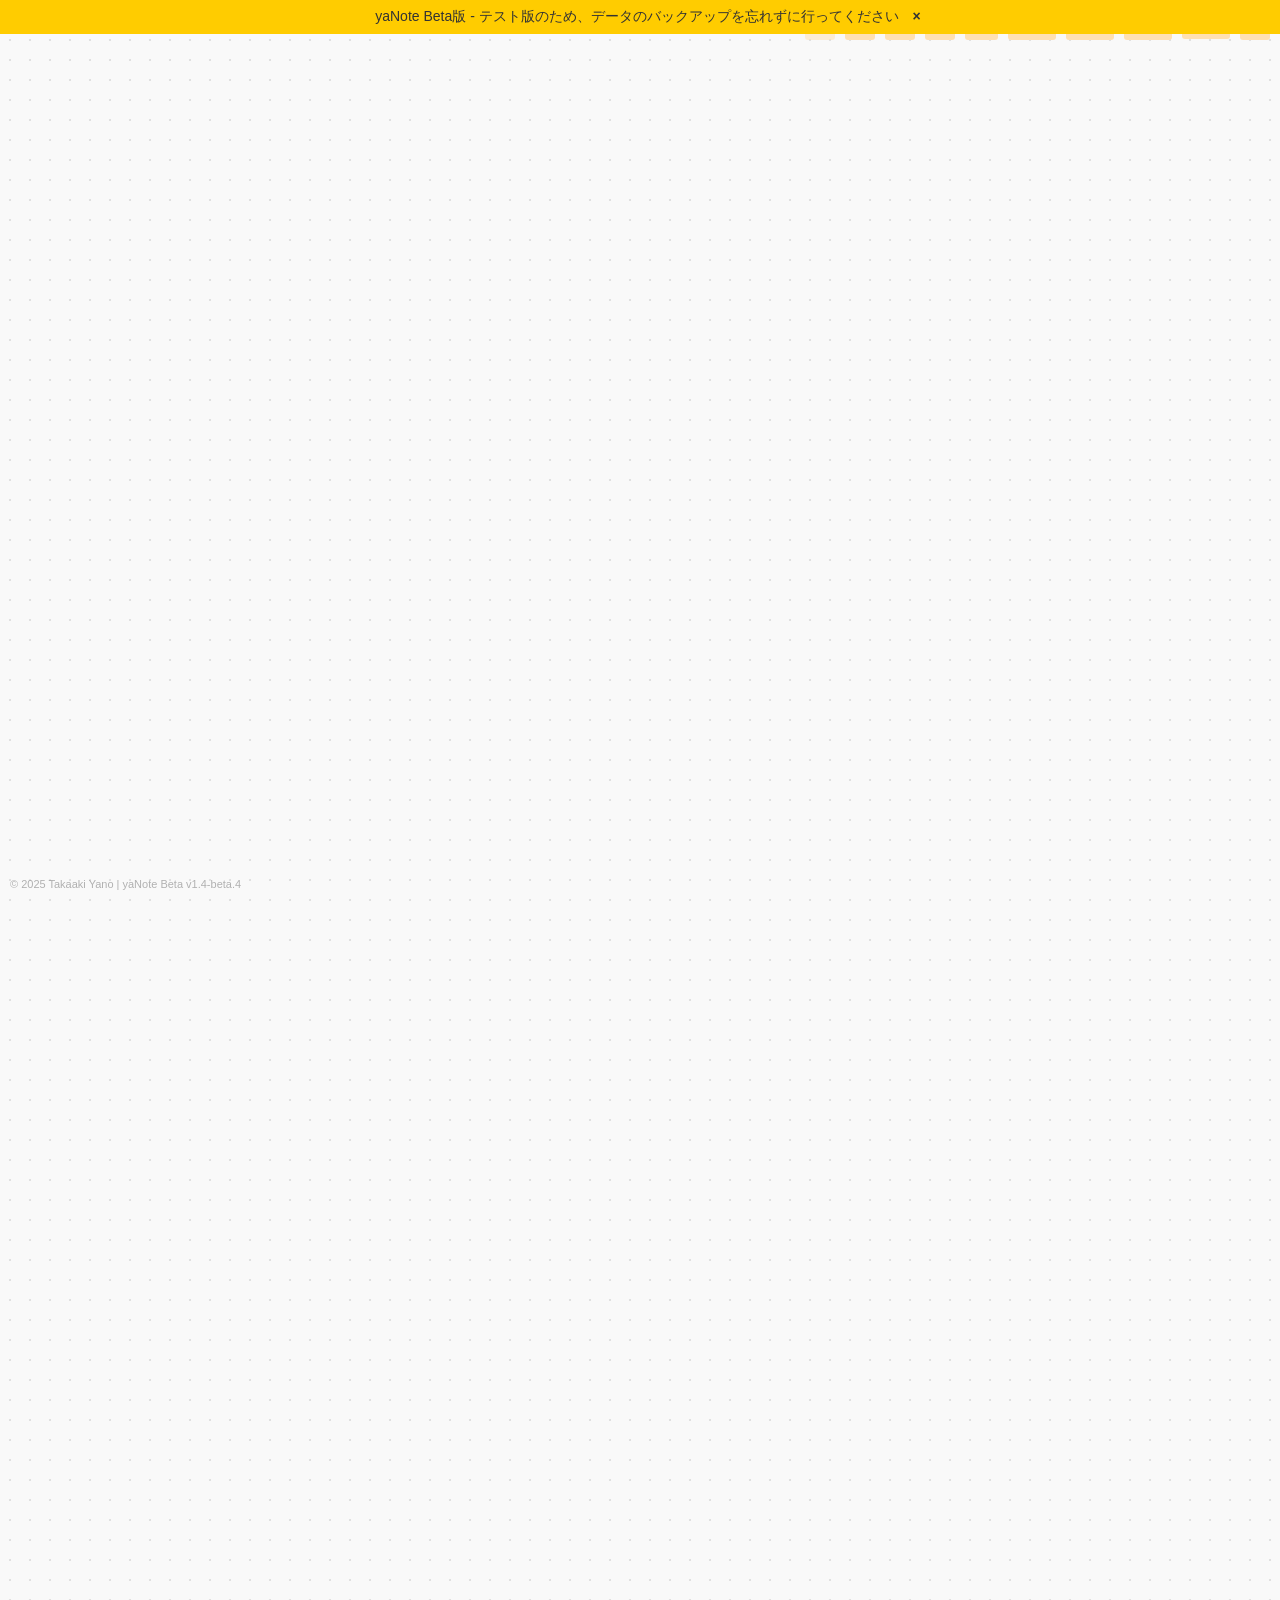
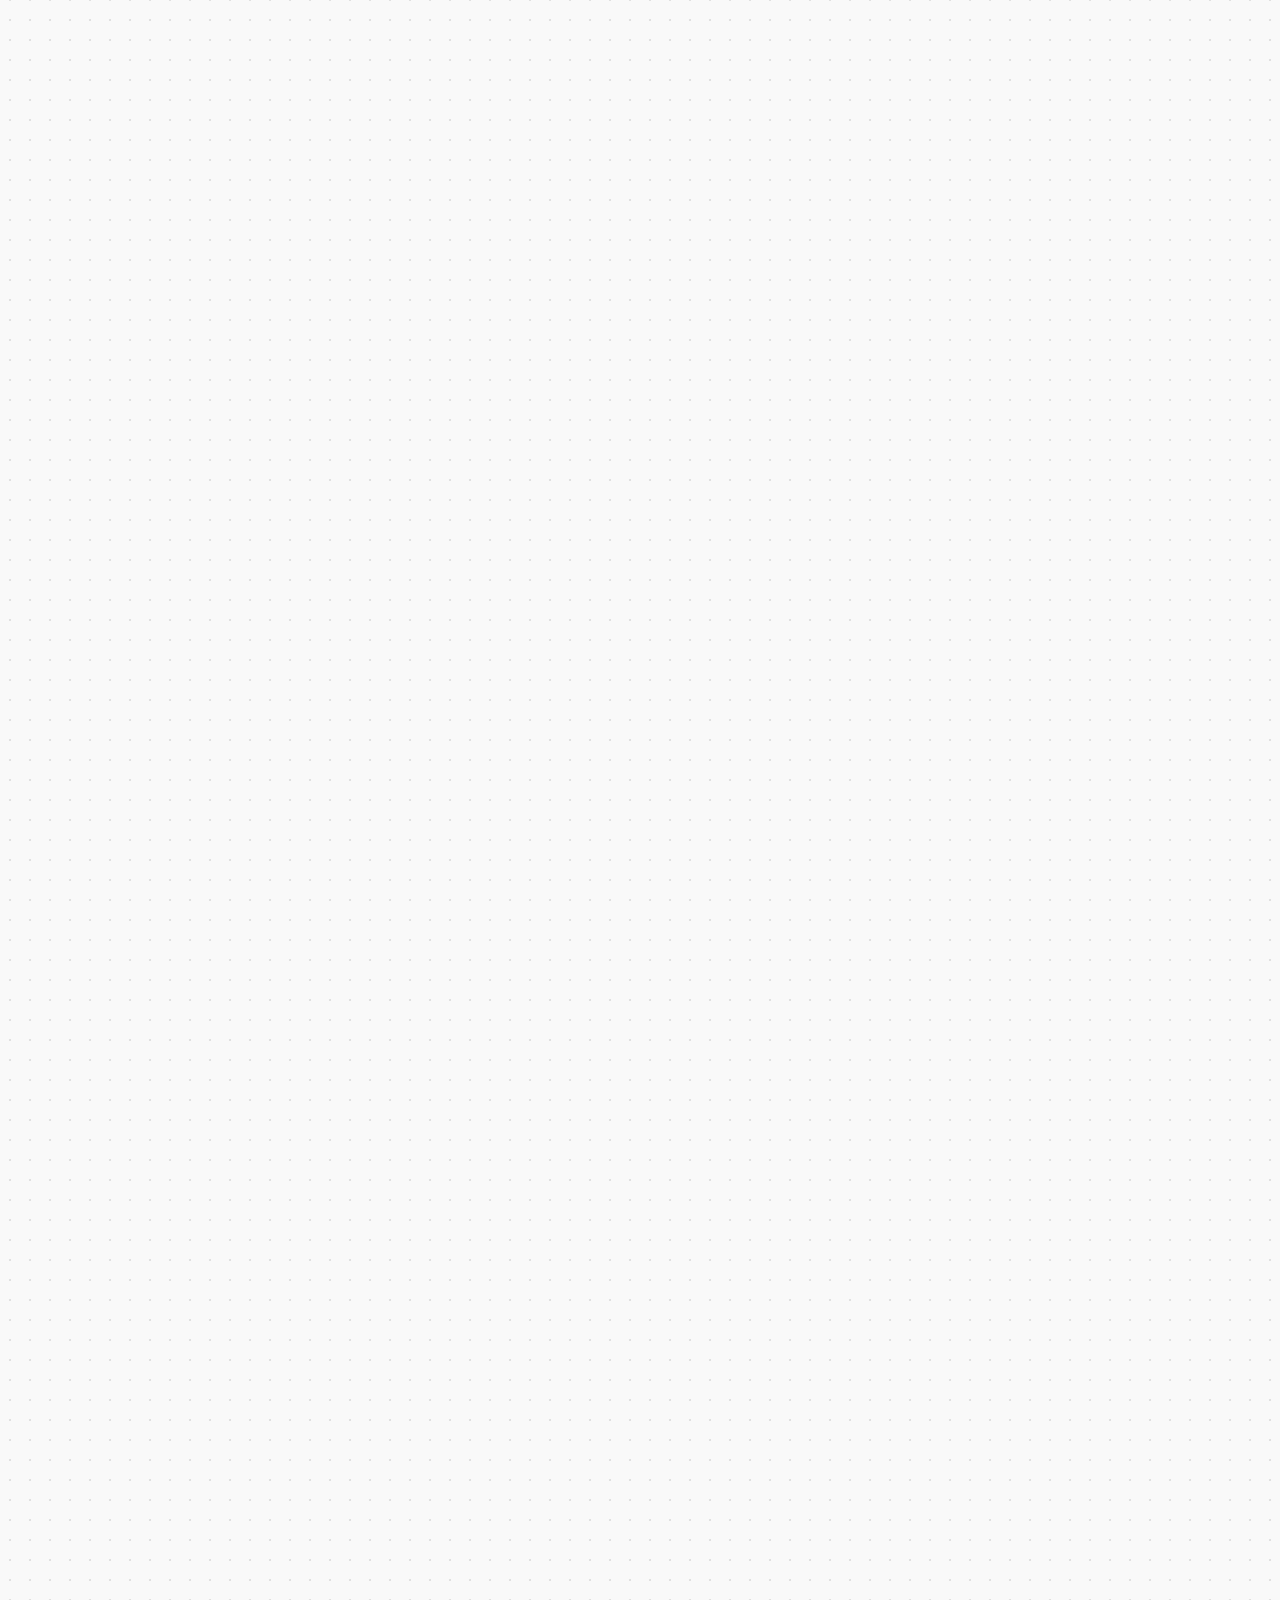
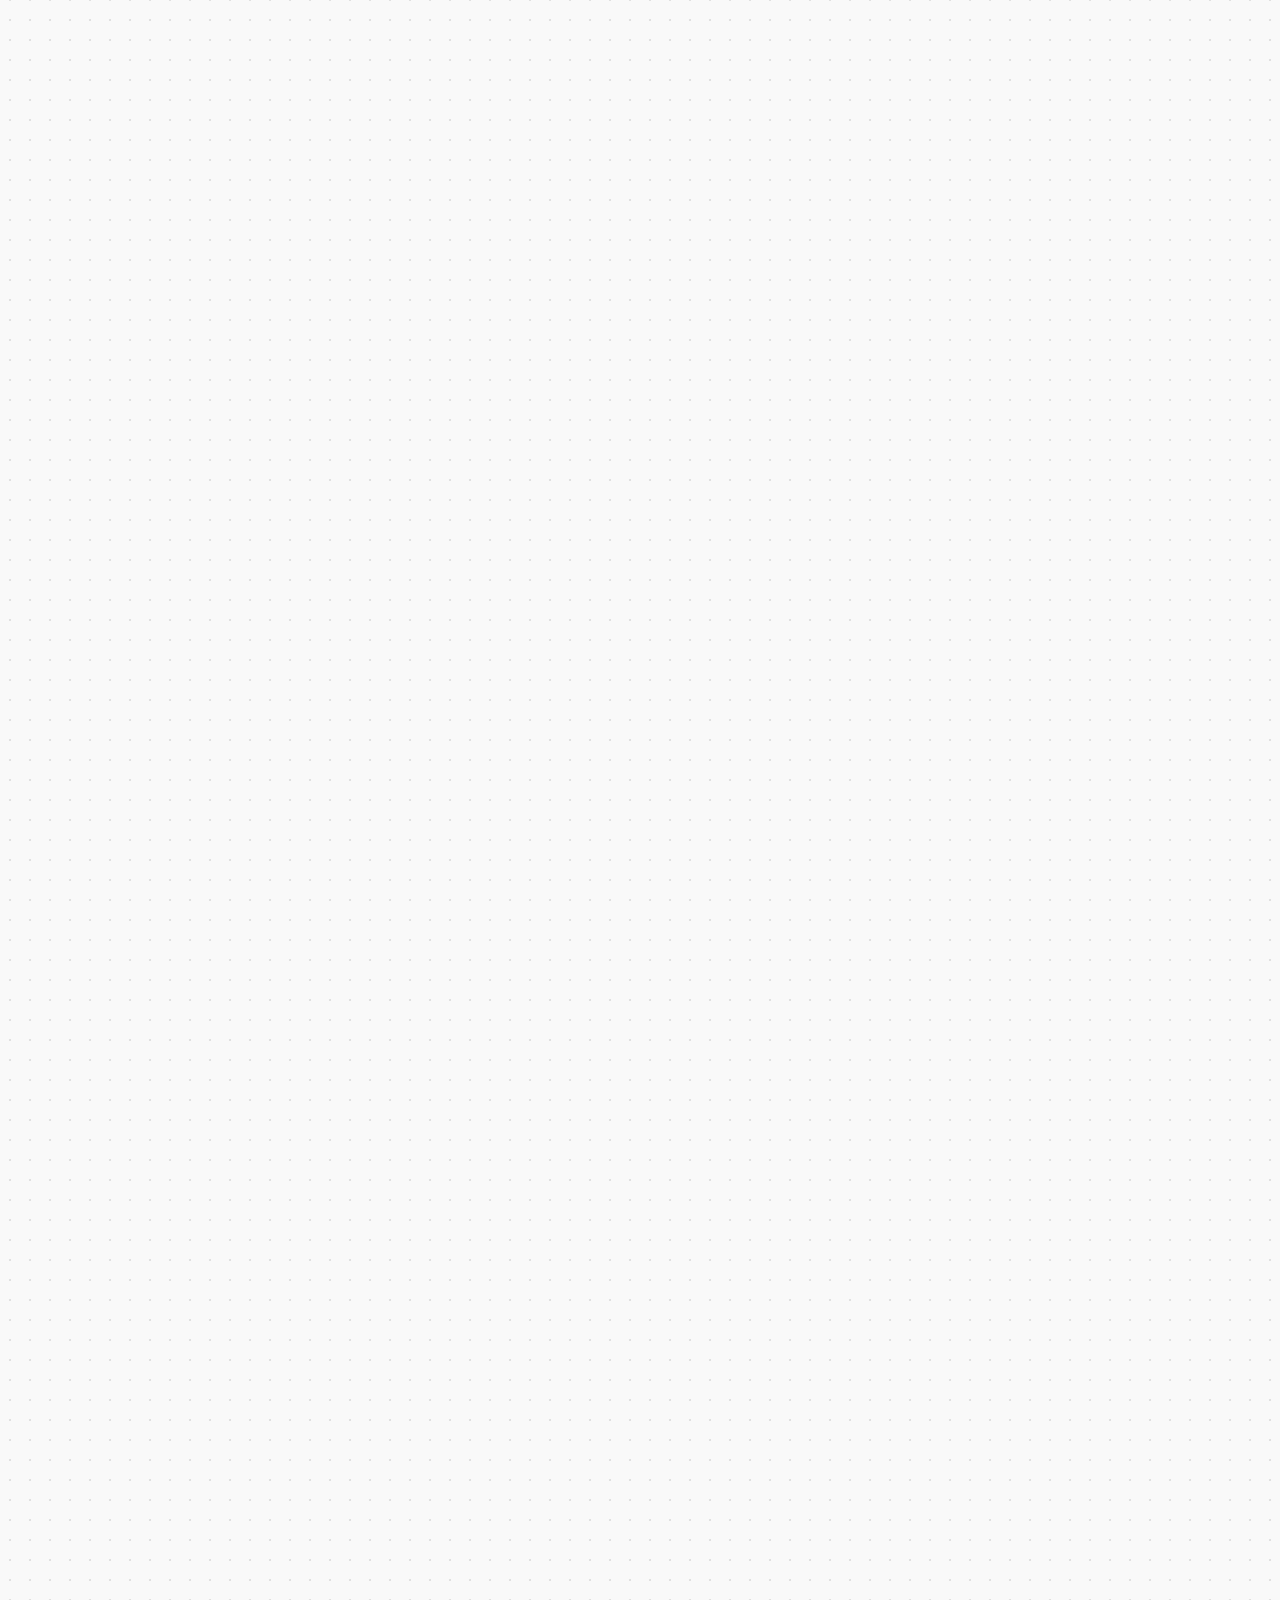
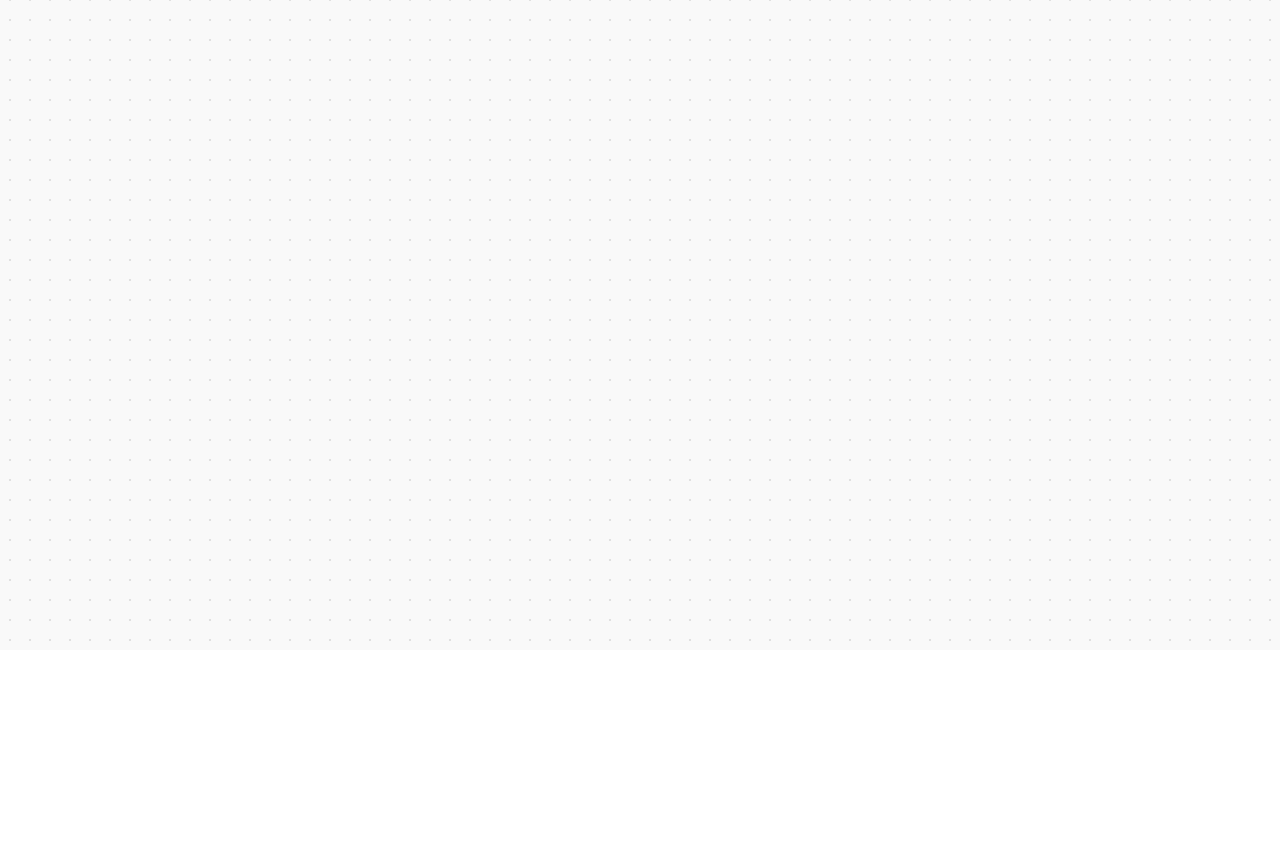
==== commit 20a158de: "v1.4-beta.4（2025-03-20）" ====
--- a/beta/index.html
+++ b/beta/index.html
@@ -1,7 +1,7 @@
 <!DOCTYPE html>
 <!--
 /*****************************************************************
- * 【DO NOT MODIFY】 yaNote 開発ガイドライン (v1.4-beta.3)
+ * 【DO NOT MODIFY】 yaNote 開発ガイドライン (v1.4-beta.4)
  * 1. セクション分けとコメントの徹底：各機能やクラスごとにセクションコメントを必ず記述する。
  * 2. 擬似モジュール化：IIFEや名前空間オブジェクトを利用して論理的に分割する。
  * 3. 一元管理された設定と定数：VERSIONなどは冒頭に一元管理する。
@@ -13,9 +13,11 @@
 
 <head>
   <meta charset="UTF-8">
-  <title>yaNote Beta - ブラウザ上で動作するジグザグ型ノートアプリ | v1.4-beta.3</title>
+  <title>yaNote Beta - ブラウザ上で動作するジグザグ型ノートアプリ | v1.4-beta.4</title>
   <link rel="manifest" href="manifest.json">
   <link rel="icon" href="icons/icon-192x192.png" type="image/png">
+
+  <meta name="viewport" content="　initial-scale=1  user-scalable=yes">
 
   <!-- SEO対応のメタタグ -->
   <meta name="description"
@@ -627,7 +629,7 @@
 
       /* ===== 定数とグローバル変数 ===== */
       const DEBUG = false;
-      const VERSION = "v1.4-beta.3";
+      const VERSION = "v1.4-beta.4";
       const currentAppVersionKey = 'yaNote-beta-currentVersion';
       
       // バージョン更新検知と通知機能
@@ -890,6 +892,38 @@
 
           // タッチイベント（既存のコード）
           this.element.addEventListener("touchstart", e => {
+            // デフォルトの動作を防止（スクロールなど）
+            e.preventDefault();
+            
+            // タッチ情報を記録
+            this._touchStartTime = Date.now();
+            this._touchStartPos = {
+              x: e.touches[0].clientX,
+              y: e.touches[0].clientY
+            };
+            this._isTouching = true;
+            this._hasMoved = false;
+            this._isLongPress = false;
+            
+            // 長押し検出用のタイマー
+            this._longPressTimer = setTimeout(() => {
+              // 長押し（300ms以上）を検出
+              if (this._isTouching && !this._hasMoved) {
+                this._isLongPress = true;
+                // 視覚的フィードバック（軽い拡大）
+                this.element.style.transform = `translate(${this.x}px, ${this.y}px) scale(1.05)`;
+                
+                // 移動モードを開始
+                this.app.startNodeTouchMove(e, this);
+              }
+            }, 300);
+            
+            // 編集中のノード上なら他のイベントを無視
+            if (this.element.isContentEditable || this.element.classList.contains("editing")) {
+              e.stopPropagation();
+              return;
+            }
+
             // タッチ開始時にリンク要素上だった場合
             if (e.target.tagName.toLowerCase() === 'a') {
               // リンク情報を記録
@@ -899,8 +933,72 @@
               this._touchedLink = null;
             }
           });
-
+          
+          this.element.addEventListener("touchmove", e => {
+            // 編集中は処理しない
+            if (this.element.isContentEditable || this.element.classList.contains("editing")) {
+              return;
+            }
+            
+            if (this._isTouching) {
+              const dx = e.touches[0].clientX - this._touchStartPos.x;
+              const dy = e.touches[0].clientY - this._touchStartPos.y;
+              
+              // 10px以上移動したら移動フラグをセット
+              if (Math.sqrt(dx * dx + dy * dy) > 10) {
+                this._hasMoved = true;
+                // 長押しモードでノードを移動中の場合は、この移動はアプリケーションレベルで処理
+                if (this._isLongPress) {
+                  // 長押し移動中は何もしない（startNodeTouchMoveの処理に任せる）
+                } else {
+                  // 長押しでなければ、キャンバスパンのイベントをキャンセル
+                  clearTimeout(this._longPressTimer);
+                }
+              }
+            }
+          });
+          
           this.element.addEventListener("touchend", e => {
+            // タッチ情報をリセット
+            const touchEndTime = Date.now();
+            const touchDuration = touchEndTime - this._touchStartTime;
+            const wasTouching = this._isTouching;
+            const wasLongPress = this._isLongPress;
+            const hasMoved = this._hasMoved;
+            
+            this._isTouching = false;
+            clearTimeout(this._longPressTimer);
+            
+            // 長押し後の変形をリセット
+            if (wasLongPress) {
+              this.element.style.transform = `translate(${this.x}px, ${this.y}px)`;
+            }
+            
+            // 編集中は処理しない
+            if (this.element.isContentEditable || this.element.classList.contains("editing")) {
+              return;
+            }
+            
+            // 移動していなければシングルタップとして処理
+            if (wasTouching && !hasMoved && !wasLongPress && touchDuration < 200) {
+              e.preventDefault();
+              e.stopPropagation();
+              
+              // ダブルタップの検出
+              const now = Date.now();
+              if (this._lastTapTime && (now - this._lastTapTime < 300)) {
+                // ダブルタップとして処理（編集モード開始）
+                this.app.startEditingNode(this);
+                this._lastTapTime = 0; // ダブルタップ後はリセット
+              } else {
+                // シングルタップとして処理（選択）
+                this._lastTapTime = now;
+                this.app.clearSelection();
+                this.app.selectNode(this);
+                this.app.updateControlButtonsState();
+              }
+            }
+            
             // タッチ終了時、開始時にリンクだった場合
             if (this._touchedLink && e.target.tagName.toLowerCase() === 'a') {
               e.preventDefault();
@@ -1309,12 +1407,35 @@
             }
           }, { passive: false });
 
-          // iOS向けのダブルタップズーム防止 - 修正版
+          // iOS向けのダブルタップズーム防止の改善
+          document.addEventListener('touchstart', function(e) {
+            // ノード上でのタッチはノード側で処理
+            if (e.target.closest('.node')) {
+              return;
+            }
+            
+            // 編集中のノード上でのタッチは処理しない
+            const editingNode = document.querySelector('.node.editing');
+            if (editingNode && editingNode.contains(e.target)) {
+              return;
+            }
+            
+            // キャンバス上のタッチはパン操作に使われるため、デフォルト動作を防止
+            if (e.target.closest('#canvas') && e.touches.length === 1) {
+              e.preventDefault();
+            }
+          }, { passive: false });
+
+          // よりロバストなダブルタップズーム防止
           let lastTouchEnd = 0;
-          document.addEventListener('touchend', function (e) {
+          document.addEventListener('touchend', function(e) {
             const now = Date.now();
             const DOUBLE_TAP_DELAY = 300;
-            if (now - lastTouchEnd < DOUBLE_TAP_DELAY) {
+            
+            // 編集中のノード以外でダブルタップを検出したらデフォルト動作を防止
+            const editingNode = document.querySelector('.node.editing');
+            if ((!editingNode || !editingNode.contains(e.target)) && 
+                now - lastTouchEnd < DOUBLE_TAP_DELAY) {
               e.preventDefault();
             }
             lastTouchEnd = now;
@@ -1484,44 +1605,115 @@
 
           // タッチ操作のサポート
           // タッチ操作のサポート - 修正版
+          // キャンバスに対するタッチイベント
+          let lastTapTime = 0;
+          let tapPosition = { x: 0, y: 0 };
+          
           this.canvas.addEventListener("touchstart", e => {
-            if (e.touches.length === 1) {
+            // ノード上のタッチは処理しない（ノード側で処理される）
+            if (e.target.closest(".node")) {
+              return;
+            }
+            
+            // 編集中ノードがあるなら編集を終了
+            if (this.editingNode) {
+              this.finishEditingNode(this.editingNode);
+            }
+            
+            // シングルタップの開始時の情報を記録
+            const touch = e.touches[0];
+            const now = Date.now();
+            const canvasRect = this.canvas.getBoundingClientRect();
+            
+            tapPosition = {
+              x: touch.clientX - canvasRect.left,
+              y: touch.clientY - canvasRect.top
+            };
+            
+            // ダブルタップの検出
+            if (lastTapTime && (now - lastTapTime < 300)) {
+              // ダブルタップとして処理（新規ノード作成）
               e.preventDefault();
-              const touch = e.touches[0];
-              const startX = touch.clientX, startY = touch.clientY;
-              const initPan = Object.assign({}, this.globalPan);
-              this.canvas.style.cursor = "grabbing";
-              let moved = false;
-
-              const onTouchMove = e => {
-                if (e.touches.length === 1) {
-                  e.preventDefault();
-                  const touch = e.touches[0]; // ここで毎回touchを取得する
-                  const dx = touch.clientX - startX, dy = touch.clientY - startY;
-                  if (!moved && Math.sqrt(dx * dx + dy * dy) > 5) moved = true;
-                  if (moved) {
-                    this.globalPan.x = initPan.x + dx;
-                    this.globalPan.y = initPan.y + dy;
-                    requestAnimationFrame(() => {
-                      this.updateGlobalTransform();
-                      this.updateAllConnections();
-                    });
+              
+              // 空白部分でのダブルタップ → 新規ノード作成
+              const pos = this.eventToLogical({
+                clientX: touch.clientX, 
+                clientY: touch.clientY
+              });
+              
+              const newNode = this.createNode("", pos.x, pos.y);
+              newNode.setType(this.defaultNodeType);
+              this.startEditingNode(newNode);
+              this.selectNode(newNode);
+              this.updateControlButtonsState();
+              this.saveState();
+              
+              lastTapTime = 0; // ダブルタップ後はリセット
+            } else {
+              // シングルタップの開始
+              lastTapTime = now;
+              
+              // パン操作のための処理も維持
+              if (e.touches.length === 1) {
+                e.preventDefault();
+                const touch = e.touches[0];
+                const startX = touch.clientX, startY = touch.clientY;
+                const initPan = Object.assign({}, this.globalPan);
+                this.canvas.style.cursor = "grabbing";
+                let moved = false;
+
+                const onTouchMove = e => {
+                  if (e.touches.length === 1) {
+                    e.preventDefault();
+                    const touch = e.touches[0]; // ここで毎回touchを取得する
+                    const dx = touch.clientX - startX, dy = touch.clientY - startY;
+                    if (!moved && Math.sqrt(dx * dx + dy * dy) > 5) moved = true;
+                    if (moved) {
+                      this.globalPan.x = initPan.x + dx;
+                      this.globalPan.y = initPan.y + dy;
+                      requestAnimationFrame(() => {
+                        this.updateGlobalTransform();
+                        this.updateAllConnections();
+                      });
+                    }
                   }
-                }
-              };
-
-              const onTouchEnd = e => {
-                this.canvas.removeEventListener("touchmove", onTouchMove, { passive: false });
-                this.canvas.removeEventListener("touchend", onTouchEnd);
-                this.canvas.removeEventListener("touchcancel", onTouchEnd);
-                if (moved) this.canvas.style.cursor = "default";
-              };
-
-              this.canvas.addEventListener("touchmove", onTouchMove, { passive: false });
-              this.canvas.addEventListener("touchend", onTouchEnd);
-              this.canvas.addEventListener("touchcancel", onTouchEnd);
+                };
+
+                const onTouchEnd = e => {
+                  this.canvas.removeEventListener("touchmove", onTouchMove, { passive: false });
+                  this.canvas.removeEventListener("touchend", onTouchEnd);
+                  this.canvas.removeEventListener("touchcancel", onTouchEnd);
+                  if (moved) this.canvas.style.cursor = "default";
+                };
+
+                this.canvas.addEventListener("touchmove", onTouchMove, { passive: false });
+                this.canvas.addEventListener("touchend", onTouchEnd);
+                this.canvas.addEventListener("touchcancel", onTouchEnd);
+              }
             }
           }, { passive: false });
+          
+          this.canvas.addEventListener("touchend", e => {
+            // ノード上のタッチは処理しない
+            if (e.target.closest(".node")) {
+              return;
+            }
+            
+            // 空白部分でのシングルタップ → 選択解除
+            const touch = e.changedTouches[0];
+            const canvasRect = this.canvas.getBoundingClientRect();
+            const endPos = {
+              x: touch.clientX - canvasRect.left,
+              y: touch.clientY - canvasRect.top
+            };
+            
+            // 移動が少ない場合のみ選択解除として処理
+            const dx = endPos.x - tapPosition.x;
+            const dy = endPos.y - tapPosition.y;
+            if (Math.sqrt(dx * dx + dy * dy) < 10) {
+              this.clearSelection();
+            }
+          });
 
 
         }
@@ -1854,6 +2046,56 @@
           } else {
             Logger.log("中心ノードが見つかりません");
           }
+        }
+        
+        // タッチでのノード移動を開始
+        startNodeTouchMove(e, node) {
+          // 現在の選択をクリア
+          if (!this.selectedNodes.includes(node)) {
+            this.clearSelection();
+            this.selectNode(node);
+          }
+          
+          const touch = e.touches[0];
+          const canvasRect = this.canvas.getBoundingClientRect();
+          const startPos = {
+            x: touch.clientX - canvasRect.left,
+            y: touch.clientY - canvasRect.top
+          };
+          
+          const initialNodePos = {
+            x: node.x,
+            y: node.y
+          };
+          
+          const onTouchMove = e => {
+            e.preventDefault();
+            const touch = e.touches[0];
+            const currentPos = {
+              x: touch.clientX - canvasRect.left,
+              y: touch.clientY - canvasRect.top
+            };
+            
+            const dx = (currentPos.x - startPos.x) / this.globalZoom;
+            const dy = (currentPos.y - startPos.y) / this.globalZoom;
+            
+            node.setPosition(initialNodePos.x + dx, initialNodePos.y + dy);
+            this.updateAllConnections();
+          };
+          
+          const onTouchEnd = e => {
+            // タッチ移動のクリーンアップ
+            document.removeEventListener("touchmove", onTouchMove);
+            document.removeEventListener("touchend", onTouchEnd);
+            document.removeEventListener("touchcancel", onTouchEnd);
+            
+            // 状態を保存
+            this.saveState();
+          };
+          
+          document.addEventListener("touchmove", onTouchMove, { passive: false });
+          document.addEventListener("touchend", onTouchEnd);
+          document.addEventListener("touchcancel", onTouchEnd);
         }
         onCanvasMouseDown(e) {
           // クリックされた要素が編集中のノード内の場合、
@@ -2780,6 +3022,45 @@
 
       Logger.log("DOM fully loaded and YaNoteApp initialized.");
     });
+
+    // iOS向けのダブルタップズーム防止と編集時の設定
+    document.addEventListener('touchstart', function(e) {
+      // ノード上でのタッチはノード側で処理
+      if (e.target.closest('.node')) {
+        // 編集中のノードでないノードをタッチした場合はズームを防止
+        const tappedNode = e.target.closest('.node');
+        if (!tappedNode.classList.contains('editing')) {
+          e.preventDefault();
+        }
+        return;
+      }
+      
+      // 編集中のノード上でのタッチは処理しない
+      const editingNode = document.querySelector('.node.editing');
+      if (editingNode && editingNode.contains(e.target)) {
+        return;
+      }
+      
+      // キャンバス上のタッチはパン操作に使われるため、デフォルト動作を防止
+      if (e.target.closest('#canvas') && e.touches.length === 1) {
+        e.preventDefault();
+      }
+    }, { passive: false });
+
+    // よりロバストなダブルタップズーム防止
+    let lastTouchEnd = 0;
+    document.addEventListener('touchend', function(e) {
+      const now = Date.now();
+      const DOUBLE_TAP_DELAY = 300;
+      
+      // 編集中のノード以外でダブルタップを検出したらデフォルト動作を防止
+      const editingNode = document.querySelector('.node.editing');
+      if ((!editingNode || !editingNode.contains(e.target)) && 
+          now - lastTouchEnd < DOUBLE_TAP_DELAY) {
+        e.preventDefault();
+      }
+      lastTouchEnd = now;
+    }, { passive: false });
   </script>
   <!-- ===== 共有モーダル ===== -->
   <div id="shareModalOverlay" class="modal-overlay"></div>
@@ -2800,7 +3081,7 @@
   </div>
   <!-- Copyright 表示 -->
   <div id="copyright">
-    © 2025 Takaaki Yano | yaNote Beta v1.4-beta.3
+    © 2025 Takaaki Yano | yaNote Beta v1.4-beta.4
   </div>
 </body>
 
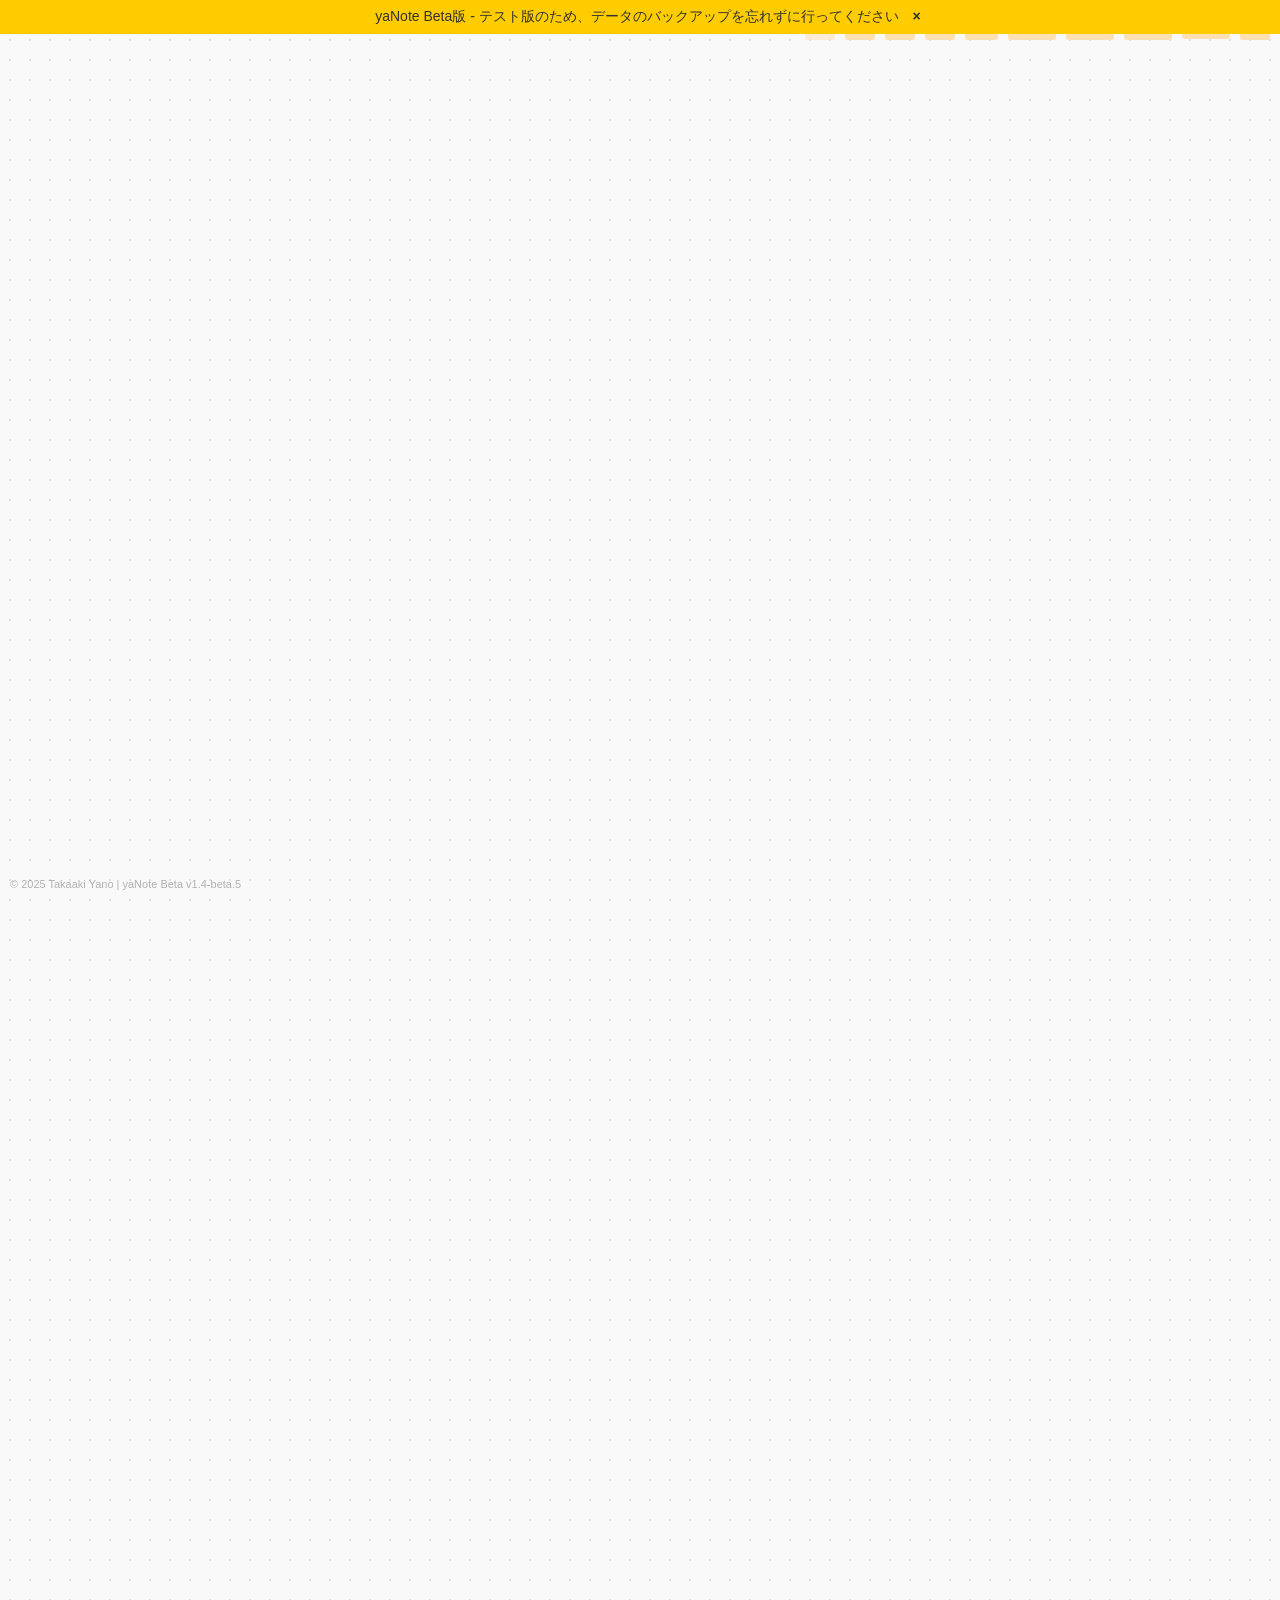
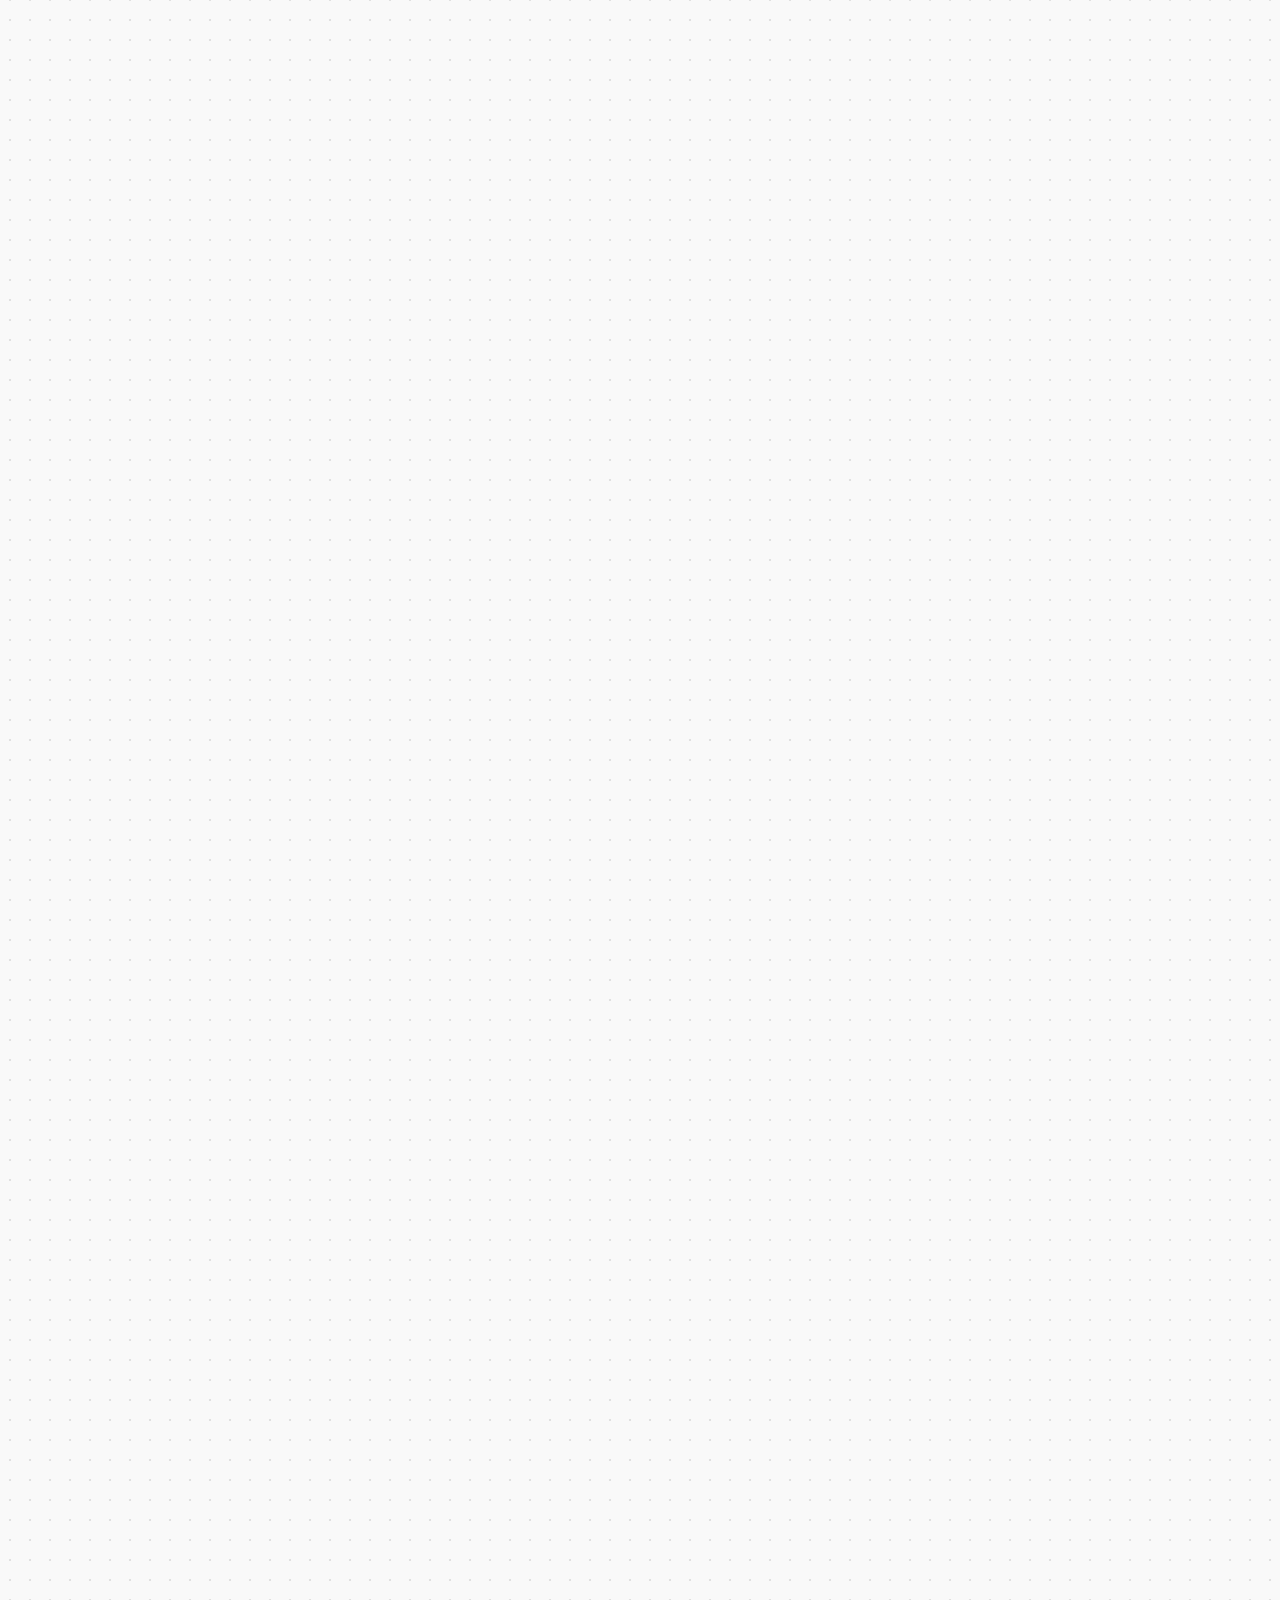
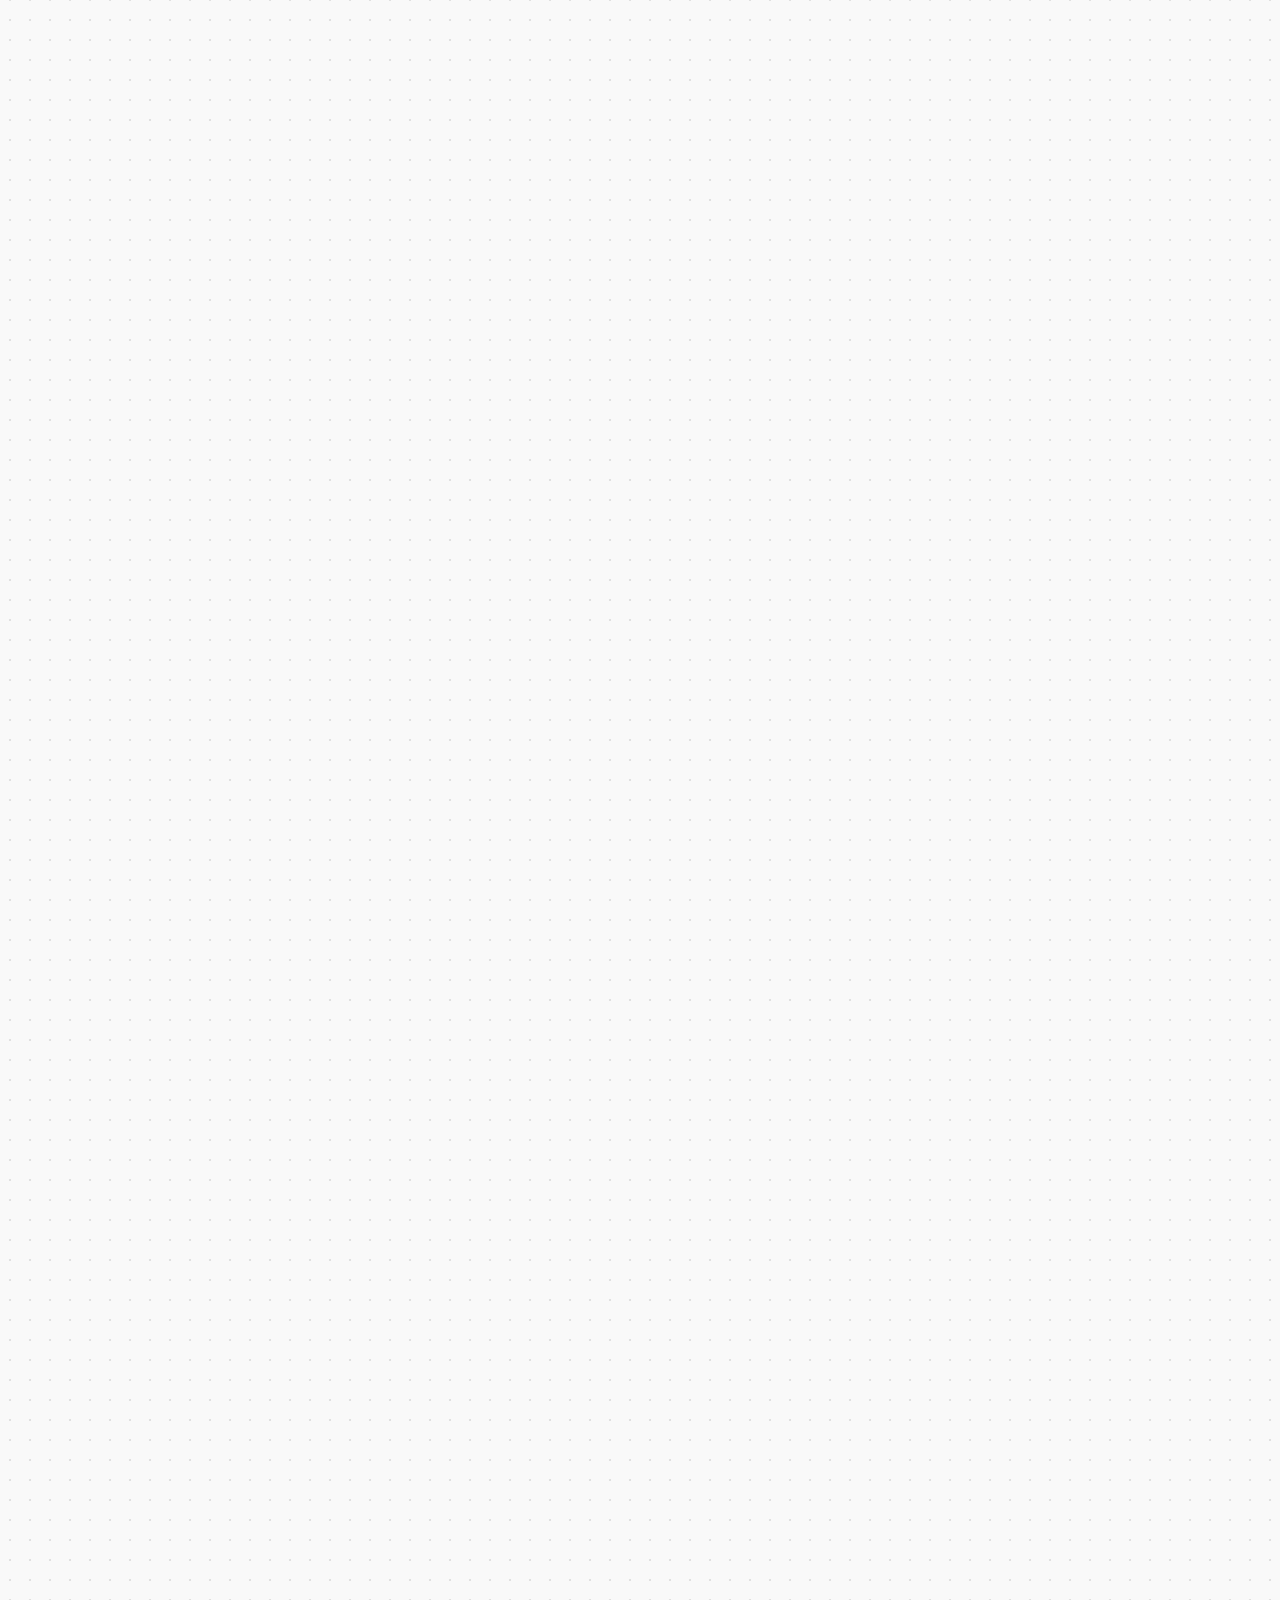
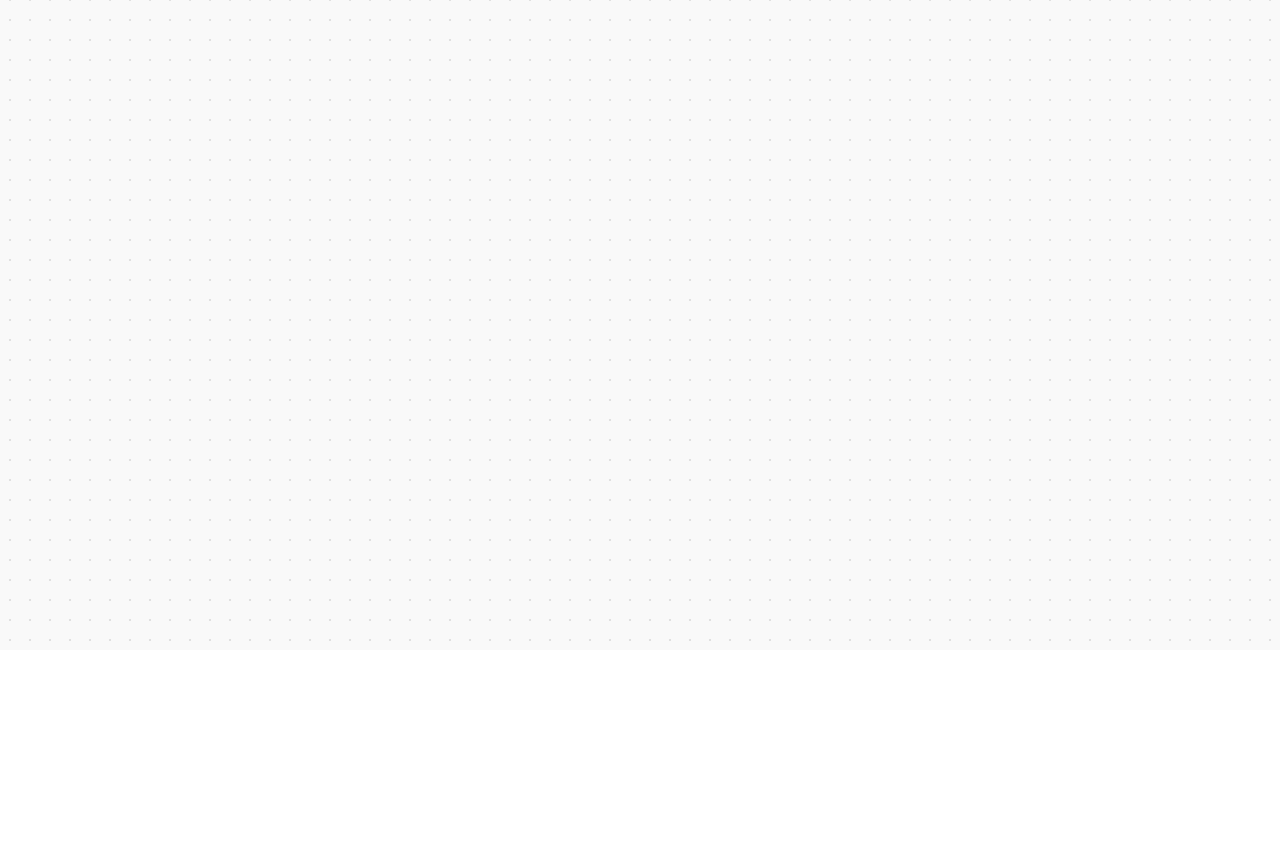
==== commit 63371282: "v1.4-beta.5（2024-03-22）" ====
--- a/beta/index.html
+++ b/beta/index.html
@@ -1,7 +1,7 @@
 <!DOCTYPE html>
 <!--
 /*****************************************************************
- * 【DO NOT MODIFY】 yaNote 開発ガイドライン (v1.4-beta.4)
+ * 【DO NOT MODIFY】 yaNote 開発ガイドライン (v1.4-beta.5)
  * 1. セクション分けとコメントの徹底：各機能やクラスごとにセクションコメントを必ず記述する。
  * 2. 擬似モジュール化：IIFEや名前空間オブジェクトを利用して論理的に分割する。
  * 3. 一元管理された設定と定数：VERSIONなどは冒頭に一元管理する。
@@ -13,11 +13,11 @@
 
 <head>
   <meta charset="UTF-8">
-  <title>yaNote Beta - ブラウザ上で動作するジグザグ型ノートアプリ | v1.4-beta.4</title>
+  <title>yaNote Beta - ブラウザ上で動作するジグザグ型ノートアプリ | v1.4-beta.5</title>
   <link rel="manifest" href="manifest.json">
   <link rel="icon" href="icons/icon-192x192.png" type="image/png">
 
-  <meta name="viewport" content="　initial-scale=1  user-scalable=yes">
+  <meta name="viewport" content="initial-scale=0.5  user-scalable=yes">
 
   <!-- SEO対応のメタタグ -->
   <meta name="description"
@@ -85,8 +85,7 @@
       background-color: #f9f9f9;
       background-image: radial-gradient(circle, #e0e0e0 1px, transparent 1px);
       background-size: 20px 20px;
-      touch-action: none;
-      /* タッチジェスチャーの標準動作を無効化 */
+      touch-action: manipulation; /* タップ、ダブルタップの遅延を減らしつつ、ピンチズームを許可 */
     }
 
     #svg {
@@ -629,7 +628,7 @@
 
       /* ===== 定数とグローバル変数 ===== */
       const DEBUG = false;
-      const VERSION = "v1.4-beta.4";
+      const VERSION = "v1.4-beta.5";
       const currentAppVersionKey = 'yaNote-beta-currentVersion';
       
       // バージョン更新検知と通知機能
@@ -892,6 +891,11 @@
 
           // タッチイベント（既存のコード）
           this.element.addEventListener("touchstart", e => {
+            // 2本指以上の操作はピンチズーム用に予約
+            if (e.touches.length >= 2) {
+              return;
+            }
+            
             // デフォルトの動作を防止（スクロールなど）
             e.preventDefault();
             
@@ -935,6 +939,11 @@
           });
           
           this.element.addEventListener("touchmove", e => {
+            // 2本指以上の操作はピンチズーム用に予約
+            if (e.touches.length >= 2) {
+              return;
+            }
+            
             // 編集中は処理しない
             if (this.element.isContentEditable || this.element.classList.contains("editing")) {
               return;
@@ -959,6 +968,11 @@
           });
           
           this.element.addEventListener("touchend", e => {
+            // 2本指以上の操作はピンチズーム用に予約
+            if (e.changedTouches.length >= 2) {
+              return;
+            }
+            
             // タッチ情報をリセット
             const touchEndTime = Date.now();
             const touchDuration = touchEndTime - this._touchStartTime;
@@ -1401,7 +1415,12 @@
 
           // iOSでのスクロール防止とダブルタップズーム防止 - 修正版
           document.addEventListener('touchmove', function (e) {
-            // キャンバス内のタッチは別処理するので、キャンバス外のみ処理
+            // ピンチズーム（2本指以上）はブラウザのデフォルト動作をそのまま使用
+            if (e.touches.length >= 2) {
+              return; // preventDefault()を呼び出さない
+            }
+            
+            // それ以外のタッチ操作は既存の処理を継続
             if (!e.target.closest('#canvas')) {
               e.preventDefault();
             }
@@ -1409,8 +1428,18 @@
 
           // iOS向けのダブルタップズーム防止の改善
           document.addEventListener('touchstart', function(e) {
+            // ピンチズーム用の2本指以上のタッチはブラウザのデフォルト動作をそのまま使用
+            if (e.touches.length >= 2) {
+              return; // preventDefault()を呼び出さない
+            }
+            
             // ノード上でのタッチはノード側で処理
             if (e.target.closest('.node')) {
+              // 編集中のノードでないノードをタッチした場合はズームを防止
+              const tappedNode = e.target.closest('.node');
+              if (!tappedNode.classList.contains('editing')) {
+                e.preventDefault();
+              }
               return;
             }
             
@@ -1429,6 +1458,11 @@
           // よりロバストなダブルタップズーム防止
           let lastTouchEnd = 0;
           document.addEventListener('touchend', function(e) {
+            // ピンチズーム操作後のtouchendは通常処理する
+            if (e.changedTouches.length >= 2) {
+              return;
+            }
+            
             const now = Date.now();
             const DOUBLE_TAP_DELAY = 300;
             
@@ -1608,8 +1642,15 @@
           // キャンバスに対するタッチイベント
           let lastTapTime = 0;
           let tapPosition = { x: 0, y: 0 };
+          let isPinching = false;
           
           this.canvas.addEventListener("touchstart", e => {
+            // 2本指以上の操作はピンチズーム用に予約
+            if (e.touches.length >= 2) {
+              isPinching = true;
+              return;
+            }
+            
             // ノード上のタッチは処理しない（ノード側で処理される）
             if (e.target.closest(".node")) {
               return;
@@ -1653,47 +1694,50 @@
               // シングルタップの開始
               lastTapTime = now;
               
-              // パン操作のための処理も維持
-              if (e.touches.length === 1) {
-                e.preventDefault();
-                const touch = e.touches[0];
-                const startX = touch.clientX, startY = touch.clientY;
-                const initPan = Object.assign({}, this.globalPan);
-                this.canvas.style.cursor = "grabbing";
-                let moved = false;
-
-                const onTouchMove = e => {
-                  if (e.touches.length === 1) {
-                    e.preventDefault();
-                    const touch = e.touches[0]; // ここで毎回touchを取得する
-                    const dx = touch.clientX - startX, dy = touch.clientY - startY;
-                    if (!moved && Math.sqrt(dx * dx + dy * dy) > 5) moved = true;
-                    if (moved) {
-                      this.globalPan.x = initPan.x + dx;
-                      this.globalPan.y = initPan.y + dy;
-                      requestAnimationFrame(() => {
-                        this.updateGlobalTransform();
-                        this.updateAllConnections();
-                      });
-                    }
+              // パン操作のための処理
+              e.preventDefault();
+              const startX = touch.clientX, startY = touch.clientY;
+              const initPan = Object.assign({}, this.globalPan);
+              this.canvas.style.cursor = "grabbing";
+              let moved = false;
+
+              const onTouchMove = e => {
+                if (e.touches.length === 1) {
+                  e.preventDefault();
+                  const touch = e.touches[0];
+                  const dx = touch.clientX - startX, dy = touch.clientY - startY;
+                  if (!moved && Math.sqrt(dx * dx + dy * dy) > 5) moved = true;
+                  if (moved) {
+                    this.globalPan.x = initPan.x + dx;
+                    this.globalPan.y = initPan.y + dy;
+                    requestAnimationFrame(() => {
+                      this.updateGlobalTransform();
+                      this.updateAllConnections();
+                    });
                   }
-                };
-
-                const onTouchEnd = e => {
-                  this.canvas.removeEventListener("touchmove", onTouchMove, { passive: false });
-                  this.canvas.removeEventListener("touchend", onTouchEnd);
-                  this.canvas.removeEventListener("touchcancel", onTouchEnd);
-                  if (moved) this.canvas.style.cursor = "default";
-                };
-
-                this.canvas.addEventListener("touchmove", onTouchMove, { passive: false });
-                this.canvas.addEventListener("touchend", onTouchEnd);
-                this.canvas.addEventListener("touchcancel", onTouchEnd);
-              }
+                }
+              };
+
+              const onTouchEnd = e => {
+                this.canvas.removeEventListener("touchmove", onTouchMove, { passive: false });
+                this.canvas.removeEventListener("touchend", onTouchEnd);
+                this.canvas.removeEventListener("touchcancel", onTouchEnd);
+                if (moved) this.canvas.style.cursor = "default";
+              };
+
+              this.canvas.addEventListener("touchmove", onTouchMove, { passive: false });
+              this.canvas.addEventListener("touchend", onTouchEnd);
+              this.canvas.addEventListener("touchcancel", onTouchEnd);
             }
           }, { passive: false });
           
           this.canvas.addEventListener("touchend", e => {
+            // ピンチズーム操作後のtouchendは通常処理する
+            if (isPinching) {
+              isPinching = false;
+              return;
+            }
+            
             // ノード上のタッチは処理しない
             if (e.target.closest(".node")) {
               return;
@@ -3050,6 +3094,11 @@
     // よりロバストなダブルタップズーム防止
     let lastTouchEnd = 0;
     document.addEventListener('touchend', function(e) {
+      // ピンチズーム操作後のtouchendは通常処理する
+      if (e.changedTouches.length >= 2) {
+        return;
+      }
+      
       const now = Date.now();
       const DOUBLE_TAP_DELAY = 300;
       
@@ -3081,7 +3130,7 @@
   </div>
   <!-- Copyright 表示 -->
   <div id="copyright">
-    © 2025 Takaaki Yano | yaNote Beta v1.4-beta.4
+    © 2025 Takaaki Yano | yaNote Beta v1.4-beta.5
   </div>
 </body>
 
